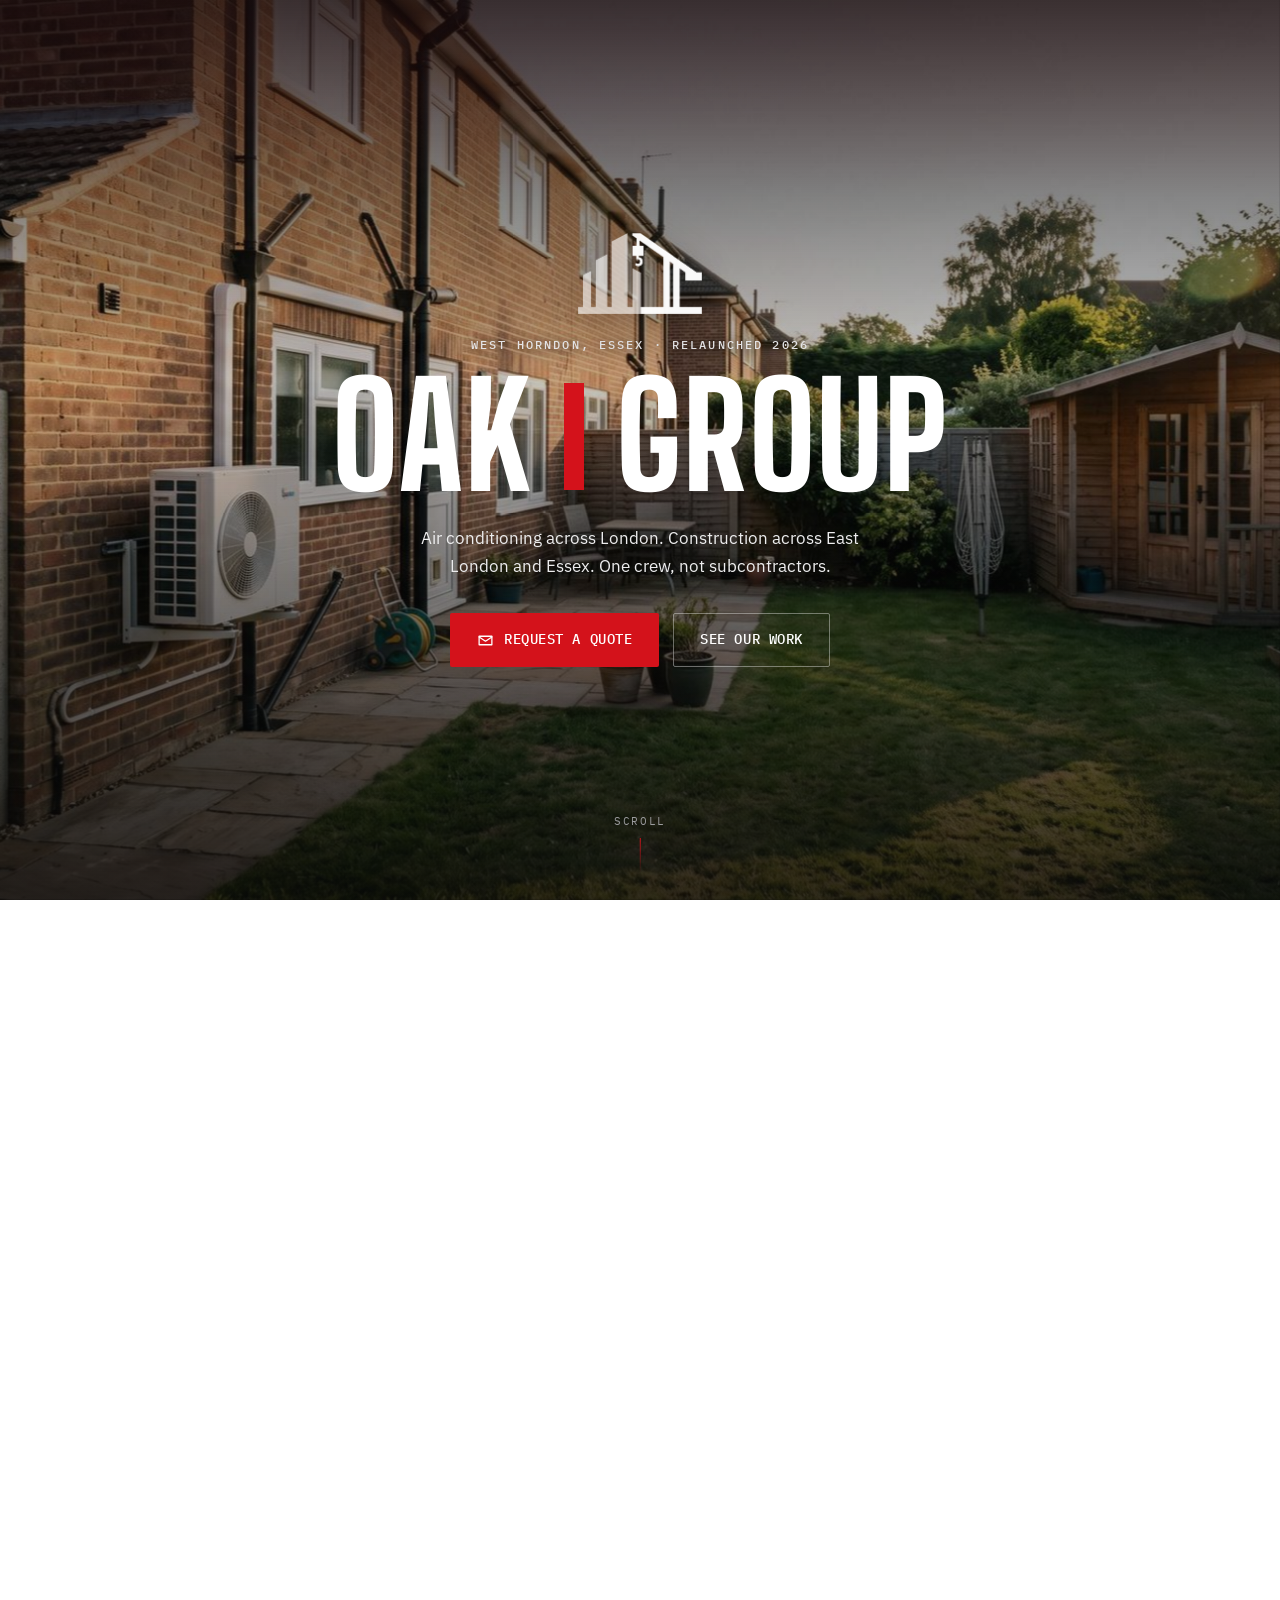
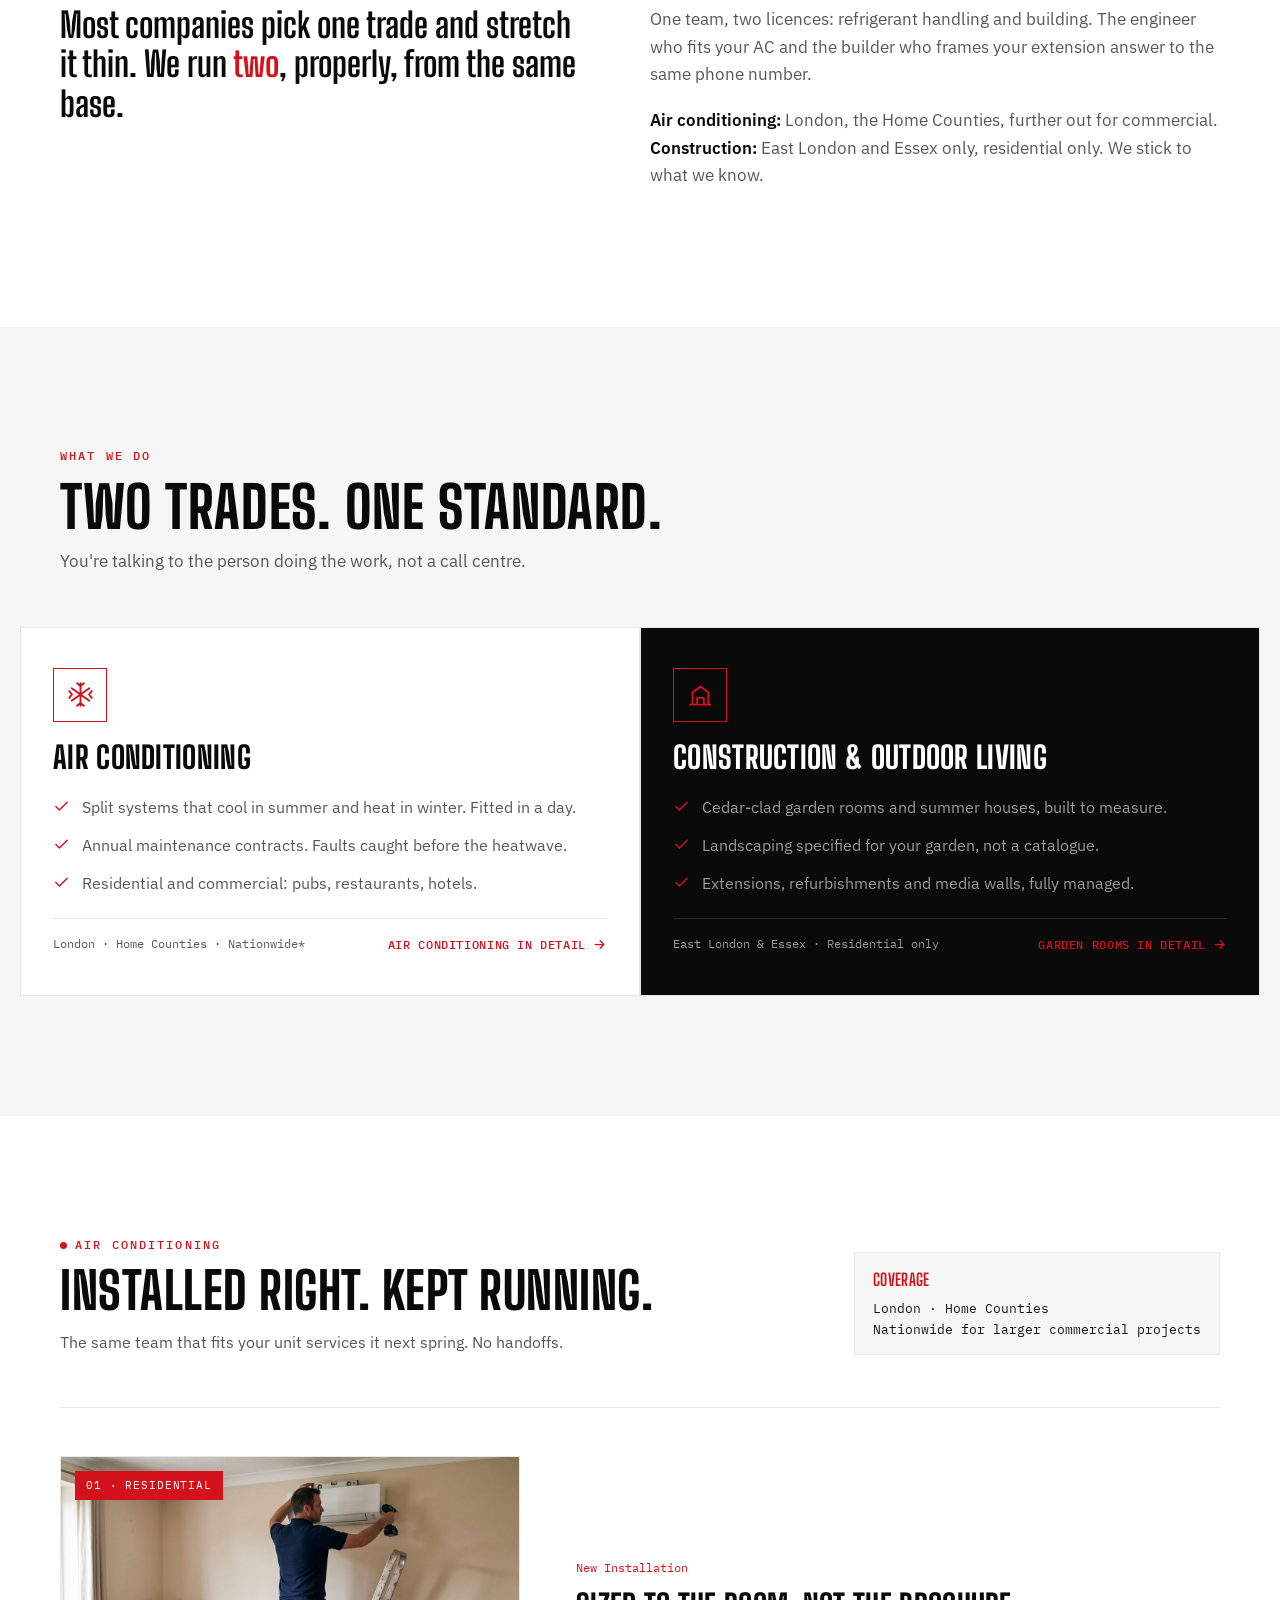
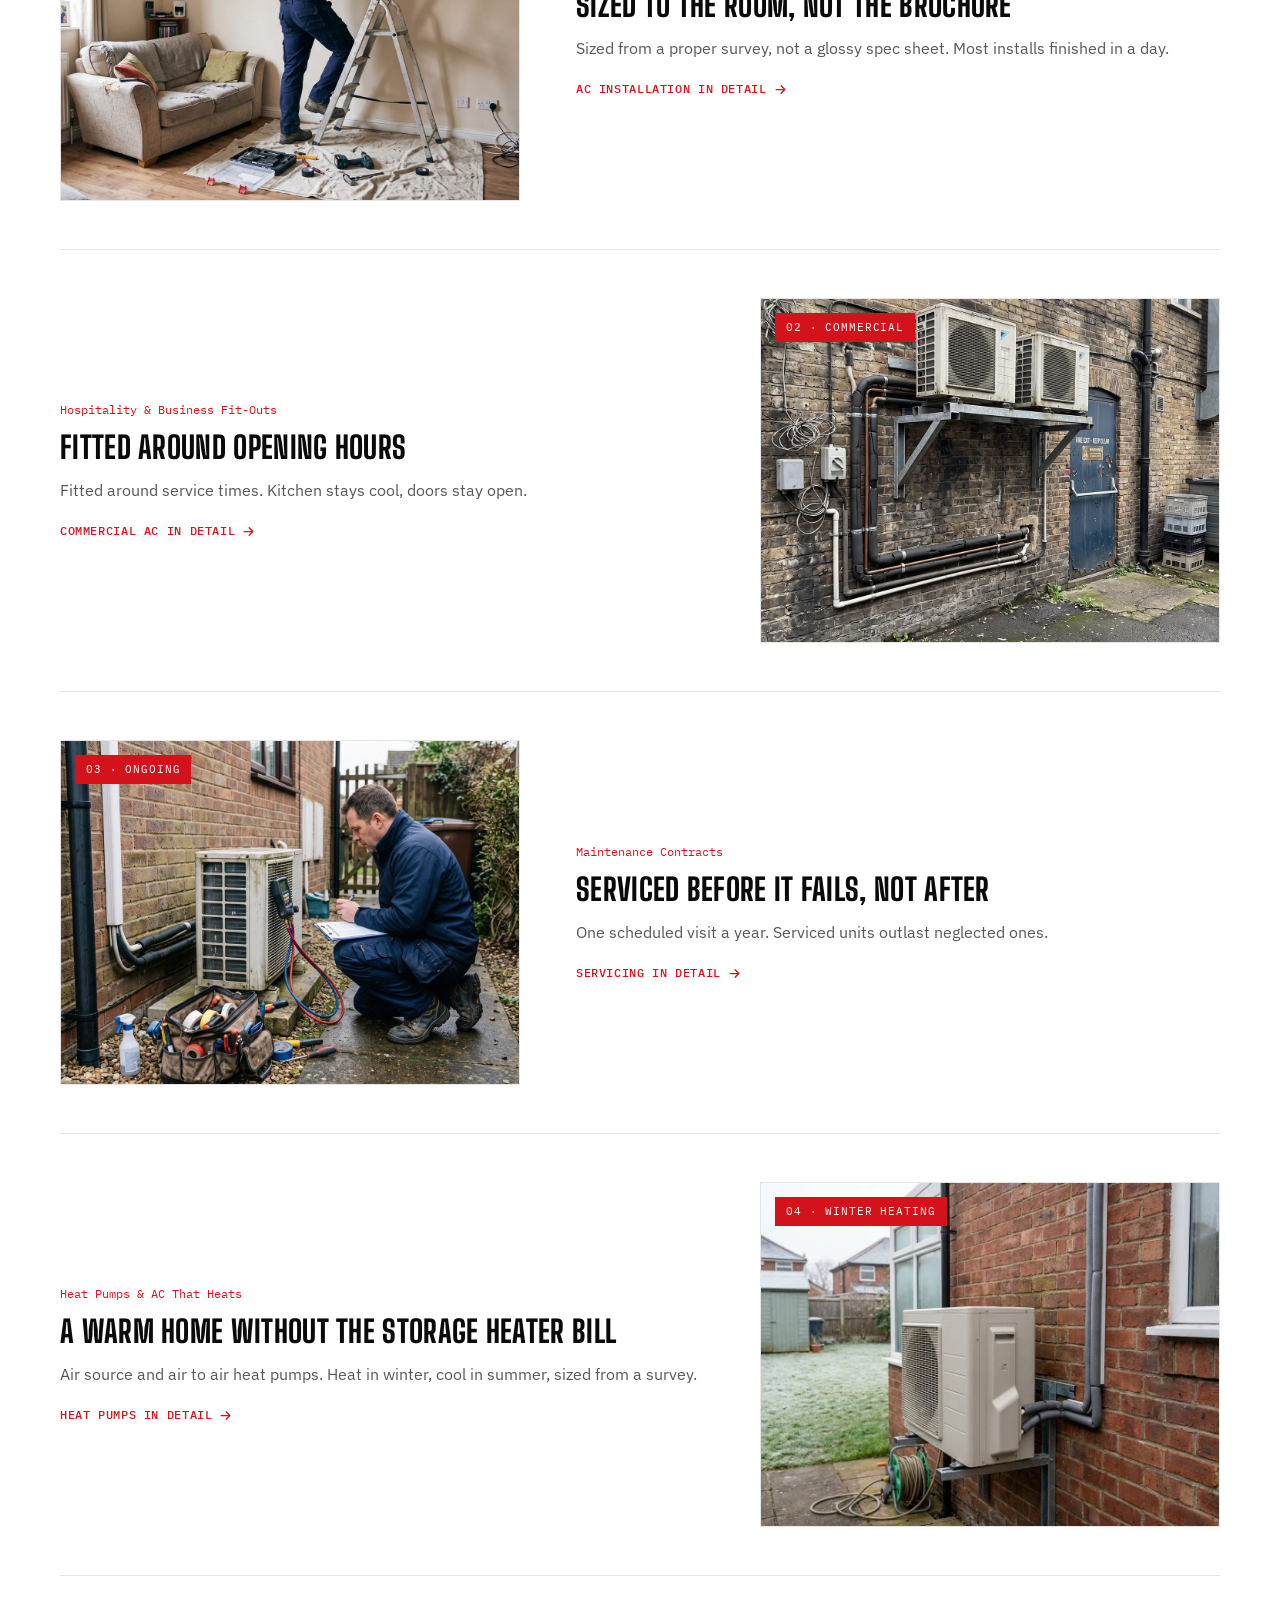
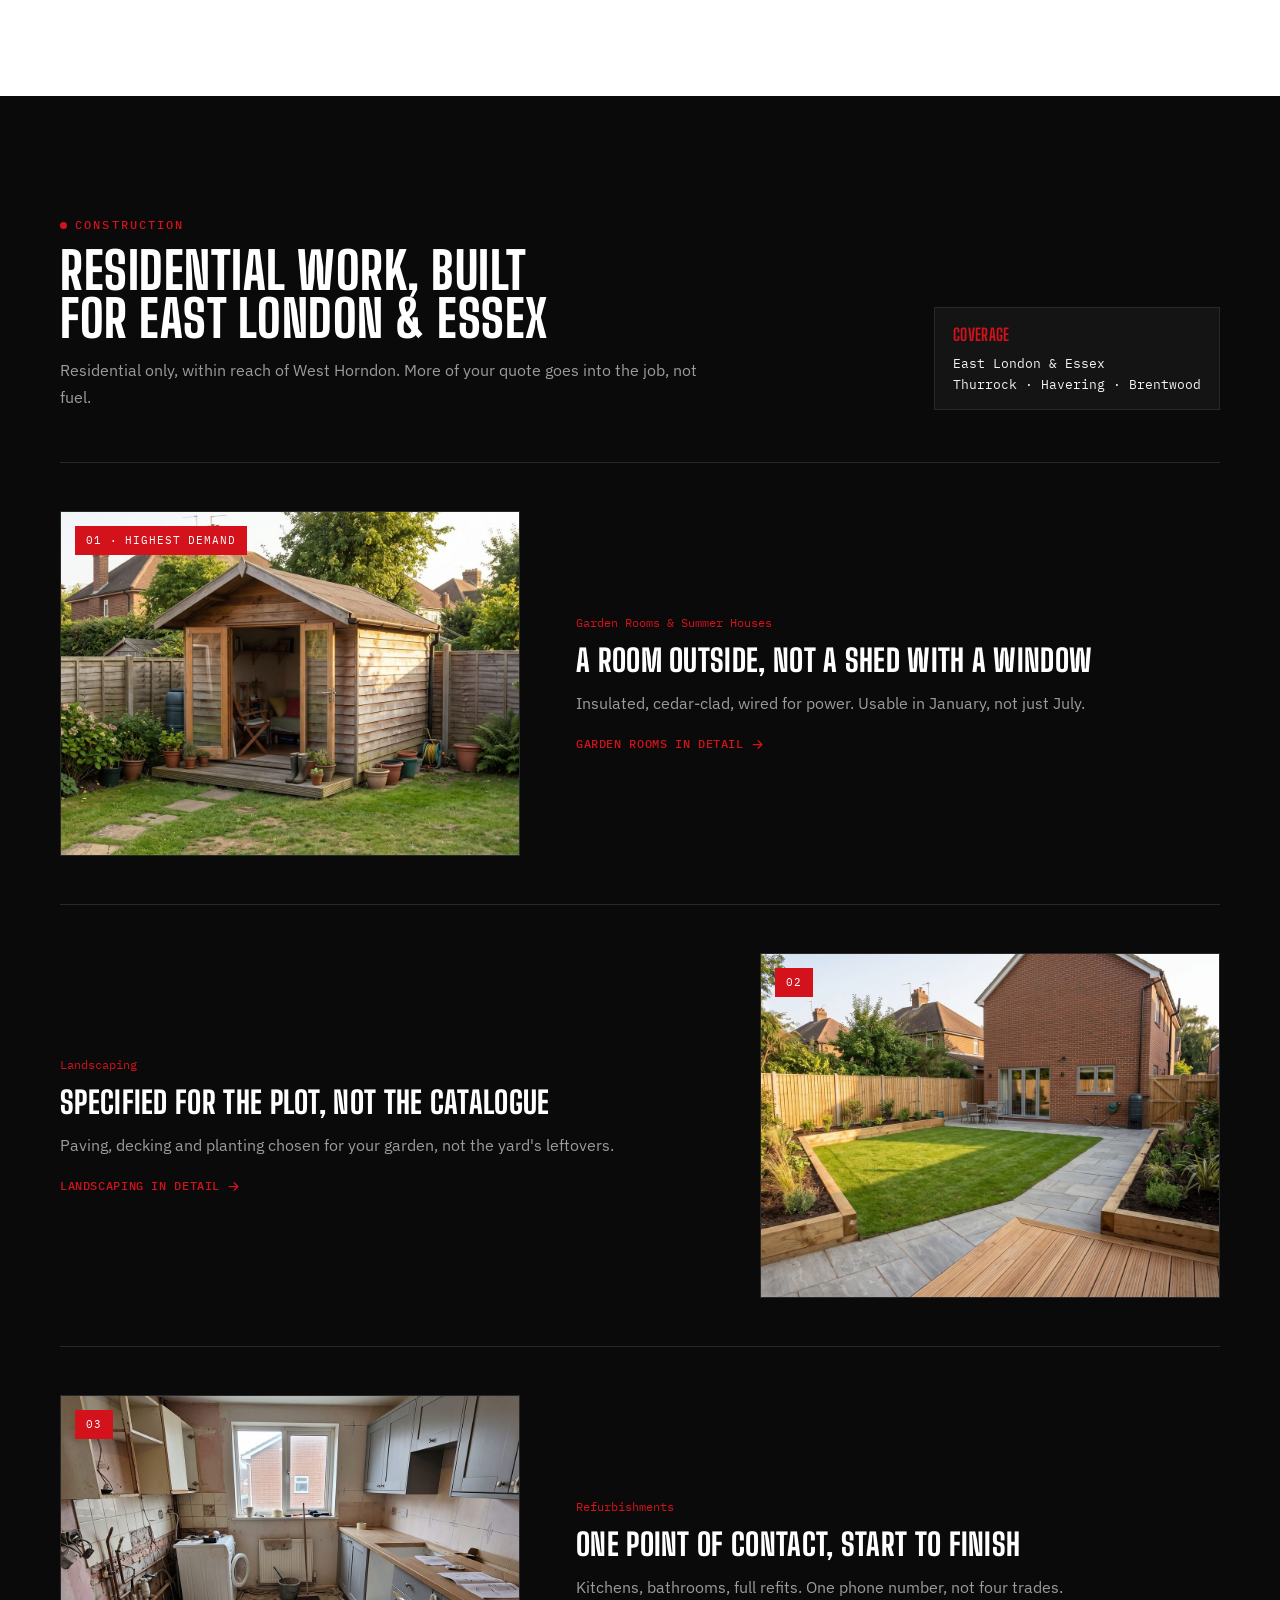
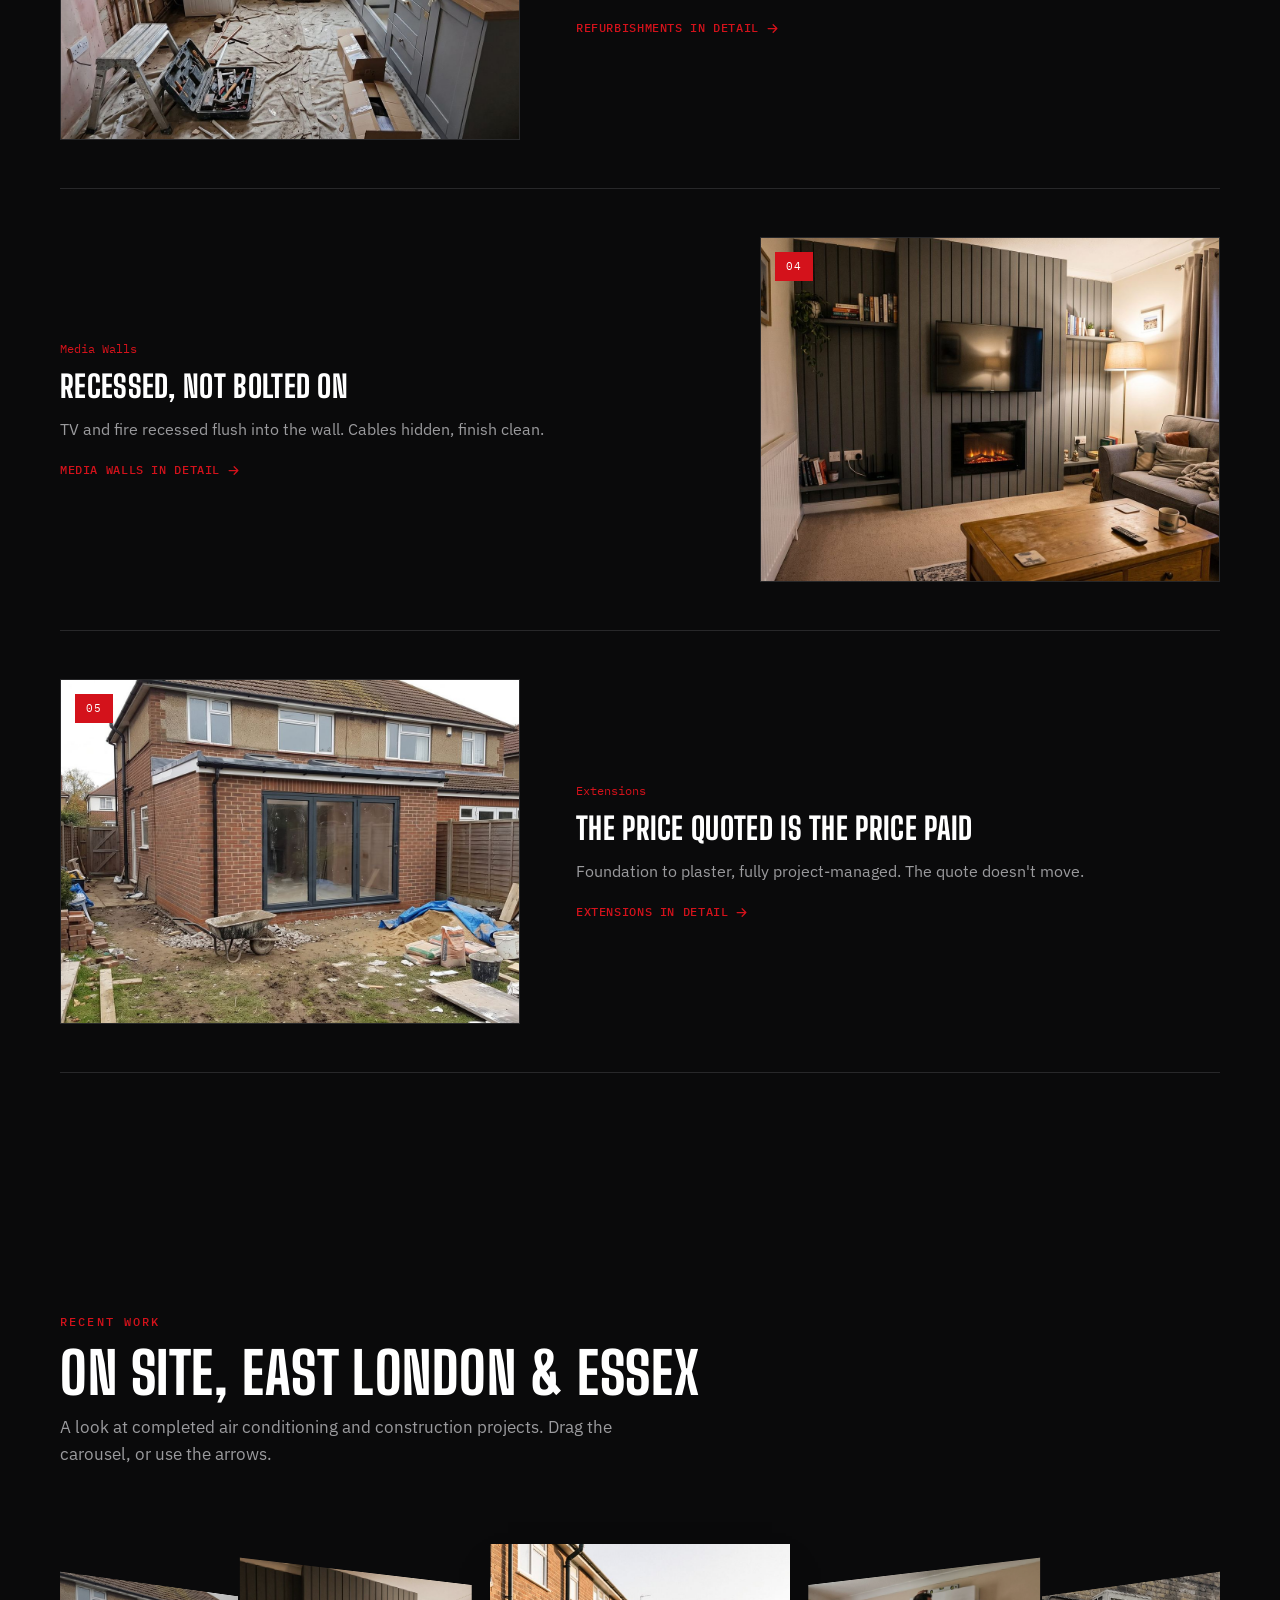
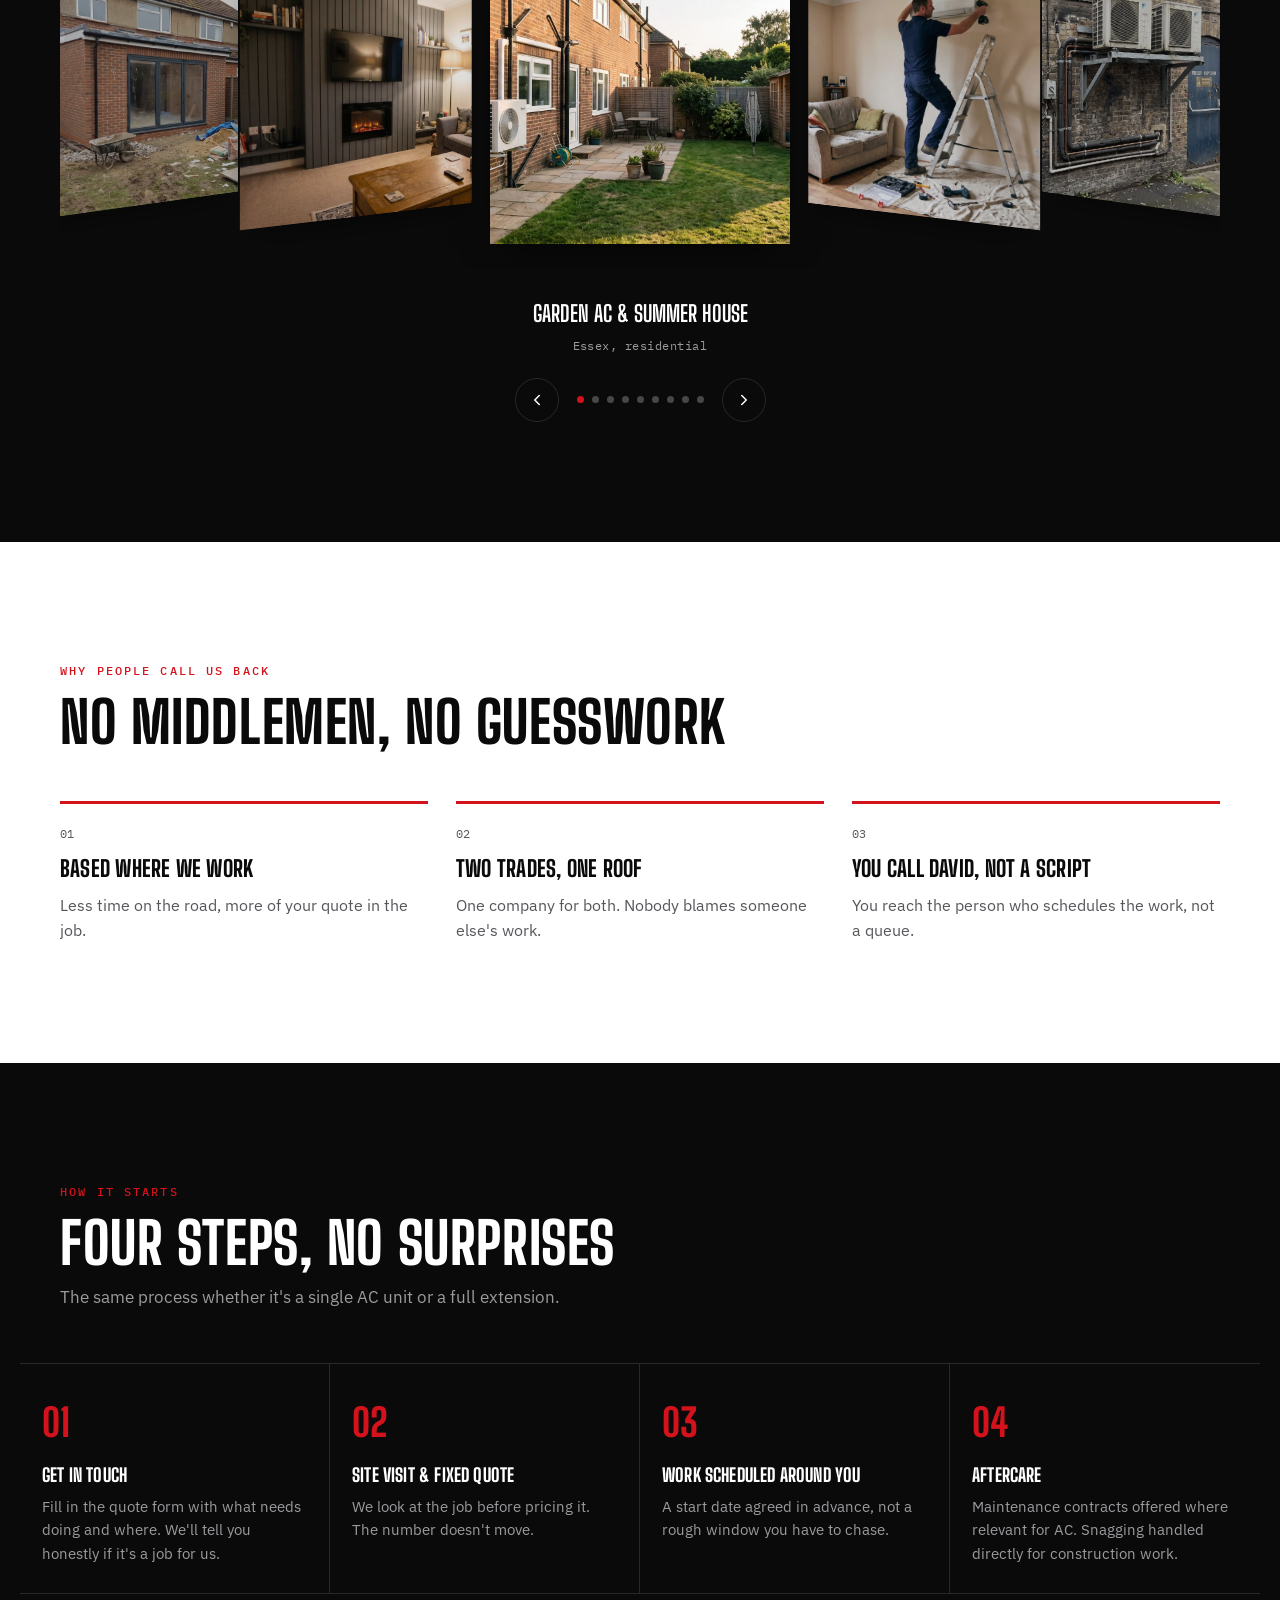
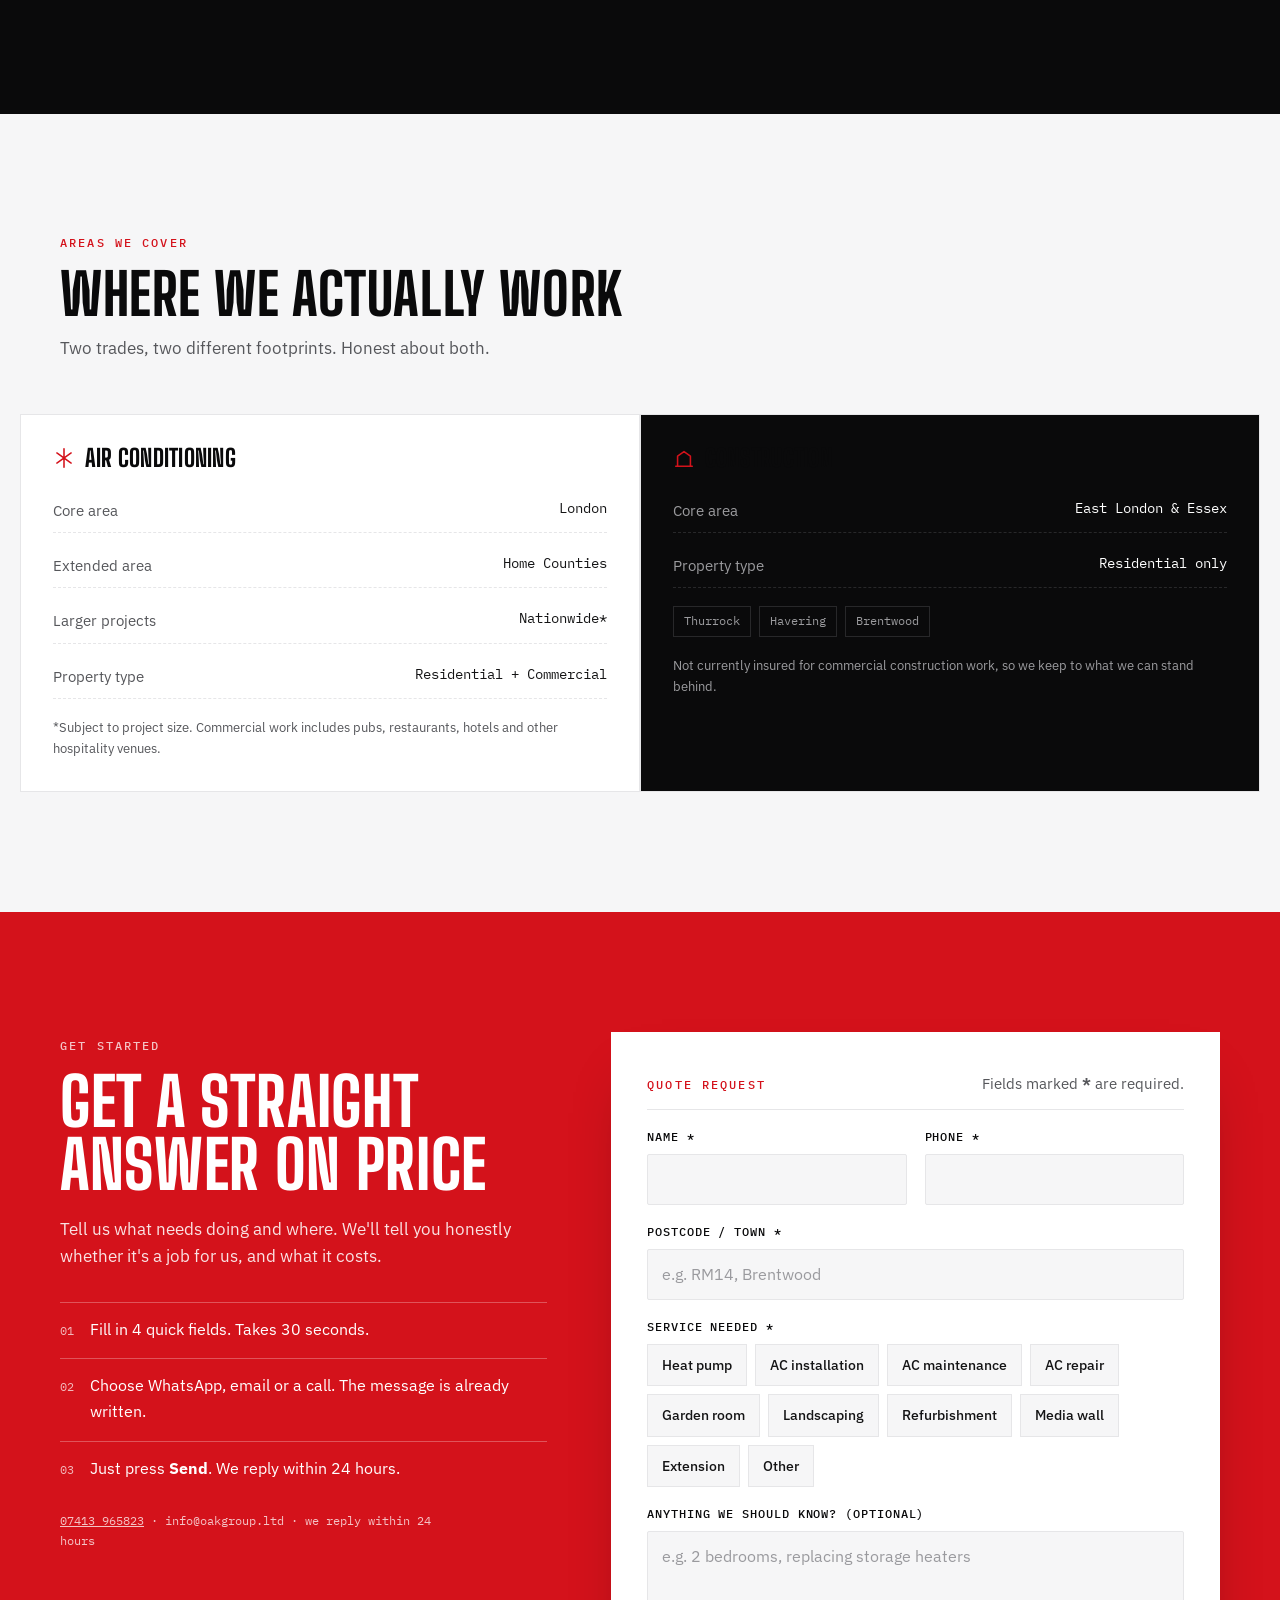
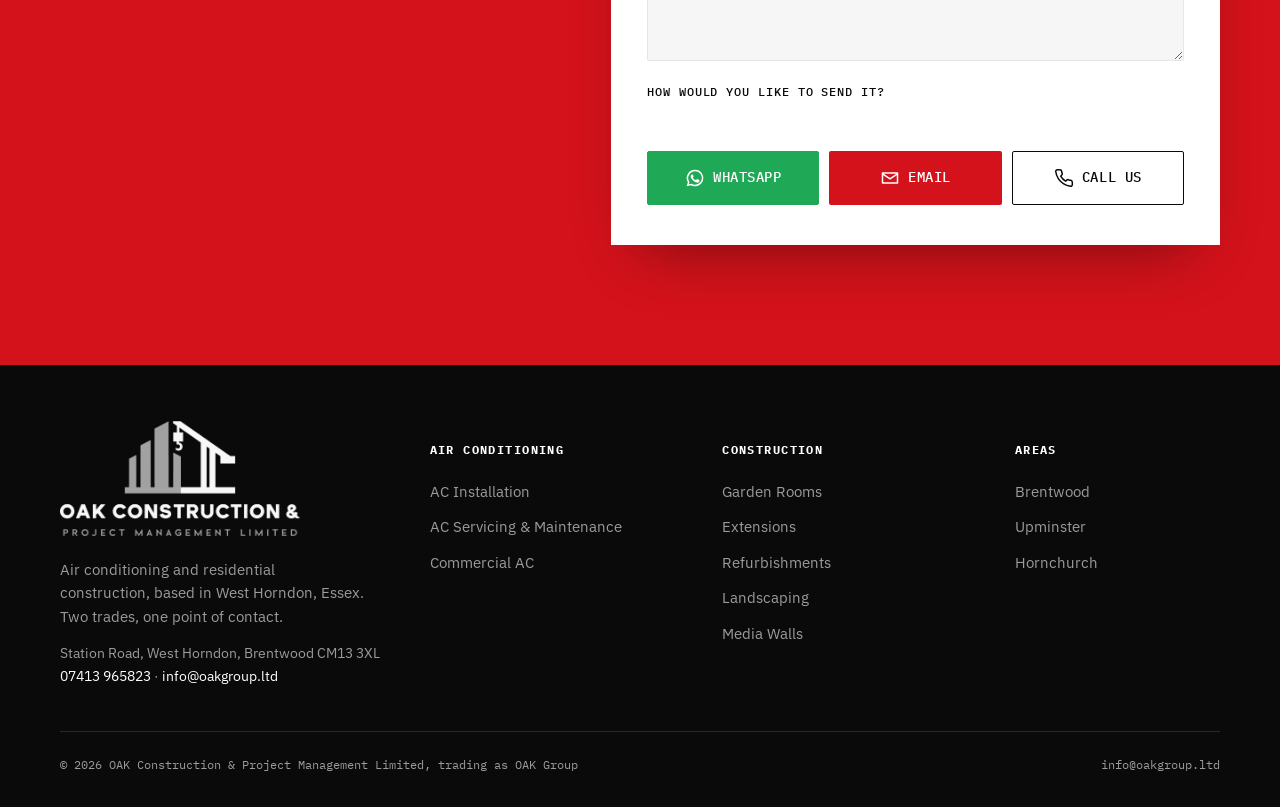
==== index.html @ 092c11bd "Quote form: choose WhatsApp, email or call Co-Authored-By: Claude Opus 5.5 <noreply@anthropic.com>" ====
<!doctype html>
<html lang="en">
<head>
<meta charset="utf-8">
<meta name="viewport" content="width=device-width, initial-scale=1, viewport-fit=cover">
<meta name="description" content="Air conditioning installers and garden room builders in West Horndon, Essex. AC that cools and heats, garden rooms, extensions and refurbishments across Essex and East London. Free quote.">
<meta name="robots" content="index, follow, max-image-preview:large">
<link rel="canonical" href="https://www.oakgroup.company/">
<meta property="og:type" content="website">
<meta property="og:site_name" content="OAK Group">
<meta property="og:url" content="https://www.oakgroup.company/">
<meta property="og:title" content="OAK Group | Air Conditioning &amp; Garden Rooms in Essex &amp; East London">
<meta property="og:description" content="Air conditioning that cools and heats, garden rooms, extensions and refurbishments. One crew, based in West Horndon, Essex. Free quote.">
<meta property="og:image" content="https://www.oakgroup.company/assets/hero-garden-aircon-summerhouse.jpg">
<meta property="og:locale" content="en_GB">
<meta name="twitter:card" content="summary_large_image">
<meta name="geo.region" content="GB-ESS">
<meta name="geo.placename" content="West Horndon, Brentwood, Essex">
<meta name="theme-color" content="#0A0A0B">
<title>OAK Group | Air Conditioning &amp; Garden Rooms in Essex &amp; East London</title>
<link rel="icon" href="/favicon.ico" sizes="48x48">
<link rel="icon" type="image/png" sizes="96x96" href="/assets/favicon-96.png">
<link rel="icon" type="image/png" sizes="192x192" href="/assets/favicon-192.png">
<link rel="apple-touch-icon" sizes="180x180" href="/assets/favicon-180.png">
<link rel="manifest" href="/site.webmanifest">
<script type="application/ld+json">
{
  "@context": "https://schema.org",
  "@type": ["HVACBusiness", "GeneralContractor"],
  "@id": "https://www.oakgroup.company/#business",
  "name": "OAK Group",
  "legalName": "OAK Construction & Project Management Limited",
  "url": "https://www.oakgroup.company/",
  "alternateName": "Oak Construction and Project Management Limited",
  "email": "info@oakgroup.ltd",
  "telephone": "+44 7413 965823",
  "openingHours": "Mo-Su 00:00-23:59",
  "sameAs": [
    "https://www.instagram.com/group.oak/",
    "https://www.facebook.com/people/Oak-Group-Company/61595795720572/"
  ],
  "logo": "https://www.oakgroup.company/assets/logo-oak-dark.png",
  "image": "https://www.oakgroup.company/assets/hero-garden-aircon-summerhouse.jpg",
  "description": "Air conditioning installation and maintenance across London and the Home Counties, and residential construction (garden rooms, summer houses, extensions, refurbishments, landscaping, media walls) across East London and Essex.",
  "address": {
    "@type": "PostalAddress",
    "streetAddress": "Station Road",
    "addressLocality": "West Horndon, Brentwood",
    "addressRegion": "Essex",
    "postalCode": "CM13 3XL",
    "addressCountry": "GB"
  },
  "areaServed": [
    {"@type": "City", "name": "London"},
    {"@type": "AdministrativeArea", "name": "Essex"},
    {"@type": "AdministrativeArea", "name": "Brentwood"},
    {"@type": "AdministrativeArea", "name": "Havering"},
    {"@type": "AdministrativeArea", "name": "Thurrock"}
  ],
  "hasOfferCatalog": {
    "@type": "OfferCatalog",
    "name": "Services",
    "itemListElement": [
      {"@type": "Offer", "itemOffered": {"@type": "Service", "name": "Air conditioning installation"}},
      {"@type": "Offer", "itemOffered": {"@type": "Service", "name": "Air conditioning maintenance and servicing"}},
      {"@type": "Offer", "itemOffered": {"@type": "Service", "name": "Commercial air conditioning"}},
      {"@type": "Offer", "itemOffered": {"@type": "Service", "name": "Garden rooms and summer houses"}},
      {"@type": "Offer", "itemOffered": {"@type": "Service", "name": "House extensions"}},
      {"@type": "Offer", "itemOffered": {"@type": "Service", "name": "Kitchen and bathroom refurbishments"}},
      {"@type": "Offer", "itemOffered": {"@type": "Service", "name": "Garden landscaping"}},
      {"@type": "Offer", "itemOffered": {"@type": "Service", "name": "Media walls"}}
    ]
  }
}
</script>
<style>
  /* ============ TOKENS ============ */
  :root{
    --ink:#0A0A0B;
    --paper:#FFFFFF;
    --surface:#FFFFFF;
    --surface-2:#F6F6F7;
    --text:#141415;
    --text-muted:#56575B;
    --text-on-ink:#F4F4F4;
    --text-on-ink-muted:#9B9B9E;
    --border:#E6E6E8;
    --border-on-ink:#28282A;
    --red:#D4121B;
    --red-dark:#A20E15;
    --red-tint:#FCE9EA;
    --focus:#D4121B;
  }

  *,*::before,*::after{box-sizing:border-box;}
  .sr-only{position:absolute;width:1px;height:1px;padding:0;margin:-1px;overflow:hidden;clip:rect(0,0,0,0);white-space:nowrap;border:0;}
  html{scroll-behavior:smooth;}
  @media (prefers-reduced-motion:reduce){ html{scroll-behavior:auto;} }

  body{
    margin:0;
    background:var(--paper);
    color:var(--text);
    font-family:'IBM Plex Sans',system-ui,-apple-system,Segoe UI,Arial,sans-serif;
    font-size:16px;
    line-height:1.6;
    -webkit-font-smoothing:antialiased;
  }

  h1,h2,h3,h4{
    font-family:'Big Shoulders Display','Arial Narrow',sans-serif;
    font-weight:800;
    text-transform:uppercase;
    letter-spacing:.01em;
    line-height:.94;
    color:var(--ink);
    text-wrap:balance;
    margin:0;
  }

  p{margin:0;}
  img{max-width:100%;display:block;}
  a{color:inherit;}
  ul{margin:0;padding:0;list-style:none;}
  button{font:inherit;color:inherit;}

  :focus-visible{outline:3px solid var(--focus);outline-offset:3px;}

  .eyebrow{
    font-family:'IBM Plex Mono',ui-monospace,monospace;
    font-size:.74rem;
    letter-spacing:.18em;
    text-transform:uppercase;
    font-weight:500;
  }

  .container{
    max-width:1240px;
    margin-inline:auto;
    padding-inline:20px;
  }
  @media (min-width:768px){ .container{padding-inline:40px;} }

  section{padding-block:72px;}
  @media (min-width:1024px){ section{padding-block:120px;} }

  .section-head{
    display:flex;flex-direction:column;gap:14px;
    max-width:720px;margin-bottom:52px;
  }
  .section-head .eyebrow{color:var(--red);}
  .section-head h2{font-size:clamp(2.2rem,4.6vw,3.6rem);}
  .section-head p{color:var(--text-muted);font-size:1.05rem;max-width:56ch;}
  .on-ink .section-head p{color:var(--text-on-ink-muted);}
  .on-ink .section-head h2{color:#fff;}

  .btn{
    display:inline-flex;align-items:center;justify-content:center;gap:10px;
    padding:15px 26px;border-radius:2px;
    font-family:'IBM Plex Mono',monospace;
    font-size:.85rem;font-weight:500;letter-spacing:.04em;text-transform:uppercase;
    border:1px solid transparent;cursor:pointer;
    min-height:48px;
    transition:transform .18s ease, background-color .18s ease, border-color .18s ease, color .18s ease;
    text-decoration:none;
  }
  .btn:active{transform:translateY(1px);}
  .btn-red{background:var(--red);color:#fff;}
  .btn-red:hover{background:var(--red-dark);}
  .btn-white{background:#fff;color:var(--ink);}
  .btn-white:hover{background:#e9e9e9;}
  .btn-ghost-ink{border-color:rgba(244,244,244,.4);color:#fff;}
  .btn-ghost-ink:hover{border-color:#fff;background:rgba(255,255,255,.08);}
  .btn-outline{border-color:var(--ink);color:var(--ink);background:transparent;}
  .btn-outline:hover{background:var(--ink);color:#fff;}
  .btn svg{width:17px;height:17px;flex:none;}

  .dot{width:7px;height:7px;border-radius:50%;flex:none;background:var(--red);}

  /* ============ NAV ============ */
  .nav{
    position:fixed;top:0;left:0;right:0;z-index:100;
    padding-top:env(safe-area-inset-top,0px);
    transition:background-color .3s ease, border-color .3s ease, opacity .3s ease;
    border-bottom:1px solid transparent;
    opacity:0;
    visibility:hidden;
  }
  .nav.is-scrolled{
    background:rgba(10,10,11,.97);border-color:var(--border-on-ink);
    opacity:1;
    visibility:visible;
  }
  .nav-row{display:flex;align-items:center;justify-content:space-between;padding-block:18px;}
  .brand{display:flex;align-items:center;gap:10px;line-height:1;color:#fff;text-decoration:none;}
  .brand-chip{width:10px;height:26px;background:var(--red);flex:none;}
  .brand-icon{height:34px;width:auto;flex:none;}
  .hero-logo{width:clamp(84px,11vw,124px);height:auto;margin-bottom:22px;filter:drop-shadow(0 4px 18px rgba(0,0,0,.45));}
  .footer-logo{display:inline-block;}
  .footer-logo img{width:240px;max-width:100%;height:auto;}
  .brand-text{display:flex;flex-direction:column;gap:1px;}
  .brand-mark{font-family:'Big Shoulders Display';font-weight:800;font-size:1.5rem;letter-spacing:.02em;text-transform:uppercase;}
  .brand-sub{font-family:'IBM Plex Mono';font-size:.6rem;letter-spacing:.18em;text-transform:uppercase;color:var(--text-on-ink-muted);}

  .nav-links{display:none;align-items:center;gap:32px;}
  .nav-links a{
    font-family:'IBM Plex Mono';font-size:.78rem;letter-spacing:.06em;text-transform:uppercase;
    color:var(--text-on-ink-muted);text-decoration:none;
    padding-block:4px;border-bottom:1px solid transparent;
    transition:color .2s ease, border-color .2s ease;
  }
  .nav-links a:hover{color:#fff;border-color:var(--red);}
  @media (min-width:960px){ .nav-links{display:flex;} }

  .nav-actions{display:flex;align-items:center;gap:14px;}
  .nav-cta{display:none;}
  @media (min-width:960px){ .nav-cta{display:inline-flex;} }

  .burger{
    display:inline-flex;align-items:center;justify-content:center;
    width:46px;height:46px;border-radius:2px;border:1px solid var(--border-on-ink);
    background:transparent;color:#fff;cursor:pointer;
  }
  @media (min-width:960px){ .burger{display:none;} }
  .burger svg{width:20px;height:20px;}

  .mobile-menu{
    position:fixed;inset:0;z-index:99;background:var(--ink);
    display:flex;flex-direction:column;overflow-y:auto;
    padding:calc(96px + env(safe-area-inset-top,0px)) 24px calc(40px + env(safe-area-inset-bottom,0px));
    gap:4px;
    transform:translateY(-100%);transition:transform .35s ease;
  }
  .mobile-menu.is-open{transform:translateY(0);}
  .mobile-menu a{
    font-family:'Big Shoulders Display';font-size:2rem;text-transform:uppercase;font-weight:700;
    color:#fff;text-decoration:none;padding-block:14px;border-bottom:1px solid var(--border-on-ink);
  }
  .mobile-menu .btn{margin-top:28px;align-self:flex-start;flex:none;}

  /* ============ HERO (full-bleed zoom) ============ */
  .hero-expand{position:relative;height:165vh;padding-block:0;}
  @media (max-width:640px){ .hero-expand{height:135vh;} }
  .hero-sticky{position:sticky;top:0;height:100vh;height:100dvh;overflow:hidden;background:#000;}
  .hero-media{position:absolute;inset:0;transform:scale(1);transform-origin:50% 50%;will-change:transform;}
  .hero-media img,.hero-media video{width:100%;height:100%;object-fit:cover;display:block;}
  .hero-media video{display:none;}
  .hero-vignette{
    position:absolute;inset:0;pointer-events:none;
    background:
      linear-gradient(180deg,rgba(8,8,9,.78) 0%,rgba(8,8,9,.22) 42%,rgba(8,8,9,.82) 100%),
      linear-gradient(180deg,rgba(212,18,27,.24) 0%,rgba(212,18,27,0) 22%);
  }
  .hero-copy{
    position:absolute;inset:0;z-index:3;
    display:flex;flex-direction:column;align-items:center;justify-content:center;
    text-align:center;padding:0 20px;
    will-change:transform,opacity;
  }
  .hero-eyebrow{color:#E4E4E6;margin-bottom:18px;text-shadow:0 1px 12px rgba(0,0,0,.85);}
  .hero-title{
    font-size:clamp(3.2rem,14vw,9rem);color:#fff;line-height:.88;
    display:flex;align-items:center;gap:.22em;
  }
  .hero-title .chip{width:.14em;height:.74em;background:var(--red);display:inline-block;}
  .hero-sub{margin-top:24px;max-width:48ch;color:#EDEDEE;font-size:1.08rem;}
  .hero-ctas{margin-top:34px;display:flex;gap:14px;flex-wrap:wrap;justify-content:center;}

  .hero-scrollcue{
    position:absolute;bottom:28px;left:50%;transform:translateX(-50%);z-index:3;
    display:flex;flex-direction:column;align-items:center;gap:8px;color:var(--text-on-ink-muted);
    font-family:'IBM Plex Mono';font-size:.68rem;letter-spacing:.16em;text-transform:uppercase;
    transition:opacity .3s ease;
  }
  .hero-scrollcue .line{width:1px;height:34px;background:linear-gradient(180deg,var(--red),transparent);animation:scrollpulse 1.8s ease-in-out infinite;}
  @keyframes scrollpulse{0%,100%{opacity:.3;}50%{opacity:1;}}
  @media (prefers-reduced-motion:reduce){ .hero-scrollcue{display:none;} .hero-expand{height:100vh;} }

  /* ============ BELIEF ============ */
  .belief{background:var(--surface);}
  .belief-grid{display:grid;gap:40px;}
  @media (min-width:860px){ .belief-grid{grid-template-columns:1fr 1.1fr;align-items:start;gap:72px;} }
  .belief-kicker{font-size:clamp(1.7rem,2.7vw,2.2rem);font-family:'Big Shoulders Display';font-weight:700;text-transform:none;letter-spacing:0;line-height:1.14;color:var(--ink);}
  .belief-kicker mark{background:none;color:var(--red);}
  .belief-body p{color:var(--text-muted);font-size:1.08rem;margin-bottom:18px;}
  .belief-body strong{color:var(--ink);font-weight:600;}

  /* ============ PILLARS ============ */
  .pillars{background:var(--surface-2);}
  .pillar-grid{display:grid;gap:2px;background:var(--border);border:1px solid var(--border);}
  @media (min-width:860px){ .pillar-grid{grid-template-columns:1fr 1fr;} }
  .pillar{padding:40px 32px;display:flex;flex-direction:column;gap:22px;}
  .pillar-ac{background:#fff;}
  .pillar-build{background:var(--ink);color:#fff;}
  .pillar-icon{width:54px;height:54px;border:1.5px solid var(--red);display:flex;align-items:center;justify-content:center;color:var(--red);}
  .pillar-icon svg{width:27px;height:27px;}
  .pillar h3{font-size:clamp(1.6rem,2.4vw,2rem);}
  .pillar-build h3{color:#fff;}
  .pillar-list{display:flex;flex-direction:column;gap:14px;}
  .pillar-list li{display:flex;gap:12px;font-size:.98rem;line-height:1.55;}
  .pillar-ac .pillar-list li{color:var(--text-muted);}
  .pillar-build .pillar-list li{color:var(--text-on-ink-muted);}
  .pillar-list svg{width:17px;height:17px;flex:none;margin-top:3px;color:var(--red);}
  .pillar-foot{display:flex;align-items:center;justify-content:space-between;gap:14px;flex-wrap:wrap;margin-top:auto;padding-top:16px;border-top:1px solid var(--border);}
  .pillar-build .pillar-foot{border-top-color:var(--border-on-ink);}
  .pillar-area{font-family:'IBM Plex Mono';font-size:.74rem;}
  .pillar-ac .pillar-area{color:var(--text-muted);}
  .pillar-build .pillar-area{color:var(--text-on-ink-muted);}
  .pillar-link{display:inline-flex;align-items:center;gap:6px;font-family:'IBM Plex Mono';font-size:.78rem;text-transform:uppercase;letter-spacing:.05em;text-decoration:none;font-weight:500;color:var(--red);}
  .pillar-link svg{width:15px;height:15px;transition:transform .2s ease;}
  .pillar-link:hover svg{transform:translateX(3px);}

  /* ============ DETAIL (photo/text alternating rows) ============ */
  .detail-ac{background:var(--surface);}
  .detail-build{background:var(--ink);}
  .detail-head{display:flex;align-items:flex-end;justify-content:space-between;gap:24px;flex-wrap:wrap;margin-bottom:52px;}
  .detail-head .heading-block{max-width:640px;}
  .detail-head .eyebrow{display:flex;align-items:center;gap:8px;margin-bottom:12px;color:var(--red);}
  .detail-head h2{font-size:clamp(2.1rem,4.2vw,3.2rem);margin-bottom:14px;}
  .detail-build .detail-head h2{color:#fff;}
  .detail-head p{font-size:1.03rem;}
  .detail-ac .detail-head p{color:var(--text-muted);}
  .detail-build .detail-head p{color:var(--text-on-ink-muted);}

  .coverage-chip{
    font-family:'IBM Plex Mono';font-size:.82rem;
    border:1px solid var(--border);padding:14px 18px;
    display:flex;flex-direction:column;gap:4px;min-width:230px;background:var(--surface-2);color:var(--text);
  }
  .coverage-chip b{font-family:'Big Shoulders Display';font-size:1.05rem;text-transform:uppercase;font-weight:700;letter-spacing:.02em;color:var(--red);}
  .detail-build .coverage-chip{background:#141415;border-color:var(--border-on-ink);color:var(--text-on-ink);}

  .svc-rows{display:flex;flex-direction:column;}
  .svc-row{
    display:grid;grid-template-columns:1fr;gap:24px;
    padding-block:36px;border-top:1px solid var(--border);
  }
  .detail-build .svc-row{border-top-color:var(--border-on-ink);}
  .svc-rows .svc-row:last-child{border-bottom:1px solid var(--border);}
  .detail-build .svc-rows .svc-row:last-child{border-bottom-color:var(--border-on-ink);}
  @media (min-width:800px){
    .svc-row{grid-template-columns:5fr 7fr;align-items:center;gap:56px;padding-block:48px;}
    .svc-row.reverse{grid-template-columns:7fr 5fr;}
    .svc-row.reverse .svc-media{order:2;}
    .svc-row.reverse .svc-text{order:1;}
  }
  .svc-media{position:relative;overflow:hidden;aspect-ratio:4/3;border:1px solid var(--border);}
  .detail-build .svc-media{border-color:var(--border-on-ink);}
  .svc-media img{width:100%;height:100%;object-fit:cover;transition:transform .5s ease;}
  .svc-row:hover .svc-media img{transform:scale(1.04);}
  .svc-tag{position:absolute;top:14px;left:14px;background:var(--red);color:#fff;font-family:'IBM Plex Mono';font-size:.68rem;letter-spacing:.08em;text-transform:uppercase;padding:6px 11px;}
  .svc-text{display:flex;flex-direction:column;gap:14px;}
  .svc-num{font-family:'IBM Plex Mono';font-size:.78rem;color:var(--red);}
  .svc-text h4{font-size:clamp(1.5rem,2.4vw,2.1rem);}
  .detail-ac .svc-text h4{color:var(--ink);}
  .detail-build .svc-text h4{color:#fff;}
  .svc-text p{font-size:1rem;line-height:1.65;}
  .svc-text .svc-more{align-self:flex-start;margin-top:4px;}
  .detail-ac .svc-text p{color:var(--text-muted);}
  .detail-build .svc-text p{color:var(--text-on-ink-muted);}

  /* ============ GALLERY / COVERFLOW ============ */
  .gallery{background:var(--ink);color:#fff;}
  .cf-wrap{width:100%;--cf-card:clamp(170px,30vw,300px);}
  .cf-frame{position:relative;cursor:grab;overflow:hidden;padding-block:24px;outline:none;touch-action:pan-y;perspective:calc(var(--cf-card) * 2.6);}
  .cf-frame:active{cursor:grabbing;}
  .cf-stage{position:relative;height:var(--cf-card);transform-style:preserve-3d;}
  .cf-card{position:absolute;left:50%;top:0;width:var(--cf-card);aspect-ratio:1/1;overflow:hidden;background:#1a1a1a;will-change:transform;box-shadow:0 20px 40px -18px rgba(0,0,0,.7);}
  .cf-card img{width:100%;height:100%;object-fit:cover;user-select:none;-webkit-user-drag:none;}
  .cf-caption{margin-top:28px;text-align:center;}
  .cf-caption p.cf-title{font-family:'Big Shoulders Display';font-size:1.4rem;text-transform:uppercase;font-weight:700;}
  .cf-caption p.cf-sub{font-family:'IBM Plex Mono';font-size:.78rem;color:var(--text-on-ink-muted);margin-top:4px;letter-spacing:.04em;}
  .cf-nav{display:flex;align-items:center;justify-content:center;gap:18px;margin-top:22px;}
  .cf-nav button{width:44px;height:44px;border-radius:50%;border:1px solid var(--border-on-ink);background:transparent;color:#fff;display:flex;align-items:center;justify-content:center;cursor:pointer;transition:background .2s ease, border-color .2s ease;}
  .cf-nav button:hover{background:var(--red);border-color:var(--red);}
  .cf-nav button svg{width:18px;height:18px;}
  .cf-dots{display:flex;gap:8px;}
  .cf-dots button{width:7px;height:7px;border-radius:50%;background:#fff;opacity:.25;padding:0;border:none;cursor:pointer;}
  .cf-dots button[aria-current="true"]{opacity:1;background:var(--red);}

  /* ============ WHY ============ */
  .why{background:var(--surface);}
  .why-grid{display:grid;gap:28px;}
  @media (min-width:860px){ .why-grid{grid-template-columns:repeat(3,1fr);} }
  .why-card{display:flex;flex-direction:column;gap:14px;padding-top:20px;border-top:3px solid var(--red);}
  .why-card .num{font-family:'IBM Plex Mono';font-size:.78rem;color:var(--text-muted);}
  .why-card h3{font-size:1.4rem;}
  .why-card p{color:var(--text-muted);font-size:.98rem;}

  /* ============ PROCESS ============ */
  .process{background:var(--ink);color:#fff;}
  .process-grid{display:grid;gap:0;border-top:1px solid var(--border-on-ink);}
  @media (min-width:860px){ .process-grid{grid-template-columns:repeat(4,1fr);} }
  .process-step{padding:28px 22px;border-bottom:1px solid var(--border-on-ink);position:relative;}
  @media (min-width:860px){ .process-step{border-right:1px solid var(--border-on-ink);} .process-step:last-child{border-right:none;} }
  .process-step .num{font-family:'Big Shoulders Display';font-size:2.4rem;font-weight:800;color:var(--red);display:block;margin-bottom:14px;}
  .process-step h4{font-size:1.15rem;text-transform:uppercase;margin-bottom:10px;color:#fff;}
  .process-step p{color:var(--text-on-ink-muted);font-size:.92rem;}

  /* ============ COVERAGE ============ */
  .coverage{background:var(--surface-2);}
  .coverage-grid{display:grid;gap:2px;background:var(--border);border:1px solid var(--border);}
  @media (min-width:860px){ .coverage-grid{grid-template-columns:1fr 1fr;} }
  .coverage-card{padding:32px;display:flex;flex-direction:column;gap:18px;}
  .coverage-card.cov-ac{background:#fff;}
  .coverage-card.cov-build{background:var(--ink);color:#fff;}
  .coverage-card h3{display:flex;align-items:center;gap:10px;font-size:1.5rem;}
  .coverage-card h3 svg{width:22px;height:22px;color:var(--red);}
  .coverage-rows{display:flex;flex-direction:column;gap:10px;}
  .coverage-row{display:flex;justify-content:space-between;gap:12px;padding-block:10px;border-bottom:1px dashed var(--border);font-size:.95rem;}
  .cov-build .coverage-row{border-bottom-color:var(--border-on-ink);}
  .cov-ac .coverage-row span:first-child{color:var(--text-muted);}
  .cov-build .coverage-row span:first-child{color:var(--text-on-ink-muted);}
  .coverage-row span:last-child{font-family:'IBM Plex Mono';font-size:.85rem;text-align:right;}
  .borough-pills{display:flex;flex-wrap:wrap;gap:8px;}
  .borough-pills span{font-family:'IBM Plex Mono';font-size:.74rem;border:1px solid var(--border-on-ink);padding:5px 10px;color:var(--text-on-ink-muted);}
  .coverage-card.cov-ac p.fine{color:var(--text-muted);}
  .coverage-card.cov-build p.fine{color:var(--text-on-ink-muted);}
  p.fine{font-size:.82rem;}

  /* ============ FINAL CTA ============ */
  .final-cta{background:var(--red);color:#fff;text-align:center;}
  .final-cta h2{color:#fff;font-size:clamp(2.3rem,5.2vw,4.2rem);margin-bottom:18px;}
  .final-cta p{color:rgba(255,255,255,.88);max-width:56ch;margin-inline:auto;font-size:1.08rem;}
  .final-cta .btn{margin-top:32px;}
  .final-cta .fine{margin-top:16px;font-family:'IBM Plex Mono';font-size:.78rem;color:rgba(255,255,255,.75);}
  .final-cta .eyebrow{color:rgba(255,255,255,.75);}

  [hidden]{display:none !important;}
  /* ============ QUOTE FORM ============ */
  .final-cta{text-align:left;}
  .quote-grid{display:grid;gap:44px;}
  .quote-grid > *{min-width:0;}
  @media (min-width:960px){ .quote-grid{grid-template-columns:1fr 1.25fr;gap:64px;align-items:start;} .quote-intro{position:sticky;top:110px;} }
  .final-cta .quote-intro p{margin-inline:0;}
  .final-cta .quote-intro h2{margin-top:14px;}
  .quote-how{list-style:none;margin:32px 0 0;padding:0;display:flex;flex-direction:column;gap:2px;}
  .quote-how li{display:flex;gap:16px;align-items:baseline;padding:14px 0;border-top:1px solid rgba(255,255,255,.28);font-size:1rem;}
  .quote-how li > span:first-child{font-family:'IBM Plex Mono';font-size:.78rem;color:rgba(255,255,255,.7);}
  .quote-form{background:#fff;color:var(--text);padding:28px 22px;display:flex;flex-direction:column;gap:18px;box-shadow:0 30px 60px -30px rgba(0,0,0,.45);}
  @media (min-width:640px){ .quote-form{padding:40px 36px;} }
  .qf-head{display:flex;justify-content:space-between;align-items:baseline;gap:12px;flex-wrap:wrap;padding-bottom:14px;border-bottom:1px solid var(--border);}
  .final-cta .qf-head .eyebrow{color:var(--red);}
  .qf-head p{font-size:.82rem;color:var(--text-muted);}
  .qf-row{display:grid;gap:18px;}
  @media (min-width:640px){ .qf-row{grid-template-columns:1fr 1fr;} }
  .qf-field{display:flex;flex-direction:column;gap:7px;min-width:0;border:0;padding:0;margin:0;}
  .qf-field label,.qf-field legend{font-family:'IBM Plex Mono';font-size:.72rem;letter-spacing:.08em;text-transform:uppercase;color:var(--ink);font-weight:500;padding:0;margin-bottom:7px;}
  .qf-field label{margin-bottom:0;}
  .qf-field input,.qf-field select,.qf-field textarea{
    width:100%;font:inherit;font-size:16px;color:var(--text);background:var(--surface-2);
    border:1px solid var(--border);border-radius:2px;padding:12px 14px;min-height:48px;
    transition:border-color .18s ease, background-color .18s ease;
  }
  .qf-field textarea{resize:vertical;min-height:130px;line-height:1.5;}
  .qf-field input:focus,.qf-field select:focus,.qf-field textarea:focus{outline:none;border-color:var(--ink);background:#fff;}
  .qf-field input::placeholder,.qf-field textarea::placeholder{color:#9a9a9e;}
  .qf-field .is-invalid,.qf-field.is-invalid .qf-chips span{border-color:var(--red) !important;}
  .qf-chips{display:flex;flex-wrap:wrap;gap:8px;}
  .qf-chips label{cursor:pointer;margin:0;}
  .qf-chips input{position:absolute;opacity:0;width:1px;height:1px;}
  .qf-chips span{display:inline-block;font-family:'IBM Plex Sans';font-size:.88rem;text-transform:none;letter-spacing:0;padding:9px 14px;border:1px solid var(--border);background:var(--surface-2);color:var(--text);transition:all .15s ease;}
  .qf-chips input:checked + span{background:var(--ink);border-color:var(--ink);color:#fff;}
  .qf-chips input:focus-visible + span{outline:3px solid var(--focus);outline-offset:2px;}
  .final-cta .quote-form p{color:var(--text);max-width:none;margin:0;font-size:.92rem;}
  .final-cta .quote-form .qf-head p,.final-cta .quote-form .qf-alt{color:var(--text-muted);}
  .final-cta .quote-form .qf-error{color:var(--red);font-weight:500;}
  .final-cta .quote-form .qf-send-lead{font-family:'IBM Plex Mono';font-size:.72rem;letter-spacing:.08em;text-transform:uppercase;color:var(--ink);font-weight:500;margin-top:4px;}
  .qf-send{display:grid;grid-template-columns:1fr;gap:10px;}
  @media (min-width:480px){ .qf-send{grid-template-columns:repeat(3,1fr);} }
  .qf-send .btn{width:100%;justify-content:center;gap:8px;white-space:nowrap;}
  .qf-send .btn svg{width:20px;height:20px;flex:none;}
  .qf-wa{background:#1fa855;border:1px solid #1fa855;color:#fff;}
  .qf-wa:hover{background:#178a45;border-color:#178a45;color:#fff;}
  .qf-call{background:#fff;border:1px solid var(--ink);color:var(--ink);}
  .qf-call:hover{background:var(--ink);color:#fff;}
  .qf-email{background:none;border:0;padding:0;margin:-4px auto 0;color:var(--text-muted);font-size:.86rem;text-decoration:underline;cursor:pointer;}
  .qf-done{background:var(--red-tint);border-left:3px solid var(--red);padding:14px 16px;font-size:.92rem;display:flex;flex-direction:column;gap:6px;}
  .qf-alt{color:var(--text-muted);}
  .qf-alt a,.qf-alt button{color:var(--red);font-weight:600;cursor:pointer;background:none;border:0;padding:0;text-decoration:underline;font-size:inherit;}

  /* ============ FOOTER ============ */
  footer{background:var(--ink);color:var(--text-on-ink-muted);padding-block:56px 32px;}
  .footer-grid{display:grid;gap:36px;margin-bottom:44px;}
  @media (min-width:768px){ .footer-grid{grid-template-columns:1.3fr 1fr 1fr .8fr;} }
  .footer-brand .brand{color:#fff;}
  .footer-brand p{margin-top:14px;max-width:34ch;font-size:.92rem;}
  .footer-nap{margin-top:14px;font-style:normal;font-size:.88rem;line-height:1.6;color:var(--text-on-ink-muted);}
  .footer-nap a{color:#fff;text-decoration:none;}
  .footer-nap a:hover{color:var(--red);}
  .footer-col h5{font-family:'IBM Plex Mono';font-size:.74rem;letter-spacing:.12em;text-transform:uppercase;color:#fff;margin-bottom:14px;}
  .footer-col a{display:block;color:var(--text-on-ink-muted);text-decoration:none;font-size:.92rem;padding-block:6px;}
  .footer-col a:hover{color:var(--red);}
  .footer-col span{display:block;color:var(--text-on-ink-muted);font-size:.92rem;padding-block:6px;}
  .footer-bottom{display:flex;flex-wrap:wrap;gap:12px;justify-content:space-between;padding-top:24px;border-top:1px solid var(--border-on-ink);font-family:'IBM Plex Mono';font-size:.74rem;}
  .footer-bottom a:hover{color:var(--red);}

  /* ============ REVEAL ============ */
  .reveal{opacity:1;transform:none;}
  @media (prefers-reduced-motion:no-preference){
    .reveal{opacity:0;transform:translateY(22px);transition:opacity .7s ease, transform .7s ease;}
    .reveal.in-view{opacity:1;transform:translateY(0);}
  }
</style>

<link rel="preconnect" href="https://fonts.googleapis.com">
<link rel="preconnect" href="https://fonts.gstatic.com" crossorigin>
<link href="https://fonts.googleapis.com/css2?family=Big+Shoulders+Display:wght@600;700;800;900&family=IBM+Plex+Sans:wght@400;500;600;700&family=IBM+Plex+Mono:wght@400;500&display=swap" rel="stylesheet">

</head>
<body>

<!-- ============ NAV ============ -->
<nav class="nav" id="siteNav">
  <div class="container nav-row">
    <a href="#top" class="brand">
      <img class="brand-icon" src="assets/logo-oak-icon-white.png" alt="" width="52" height="34">
      <span class="brand-text">
        <span class="brand-mark">OAK Group</span>
        <span class="brand-sub">Air Conditioning &amp; Construction</span>
      </span>
    </a>
    <div class="nav-links">
      <a href="air-conditioning/">Air Conditioning</a>
      <a href="garden-rooms/">Garden Rooms</a>
      <a href="building-works/">Extensions &amp; Refurbs</a>
      <a href="landscaping/">Landscaping</a>
      <a href="#work">Our Work</a>
      <a href="#contact">Contact</a>
    </div>
    <div class="nav-actions">
      <a class="btn btn-red nav-cta" href="#contact">Get a Quote</a>
      <button class="burger" id="burgerBtn" aria-label="Open menu" aria-expanded="false" aria-controls="mobileMenu">
        <svg id="burgerIconOpen" viewBox="0 0 24 24" fill="none" stroke="currentColor" stroke-width="1.8" stroke-linecap="round"><path d="M3 6h18M3 12h18M3 18h18"/></svg>
        <svg id="burgerIconClose" viewBox="0 0 24 24" fill="none" stroke="currentColor" stroke-width="1.8" stroke-linecap="round" style="display:none;"><path d="M6 6l12 12M18 6 6 18"/></svg>
      </button>
    </div>
  </div>
</nav>

<div class="mobile-menu" id="mobileMenu">
  <a href="air-conditioning/">Air Conditioning</a>
  <a href="garden-rooms/">Garden Rooms</a>
  <a href="building-works/">Extensions &amp; Refurbs</a>
  <a href="landscaping/">Landscaping</a>
  <a href="#work">Our Work</a>
  <a href="#contact">Contact</a>
  <a class="btn btn-red" href="#contact">Get a Quote</a>
</div>

<!-- ============ HERO ============ -->
<div id="top"></div>
<section class="hero-expand" id="heroExpand">
  <div class="hero-sticky" id="heroSticky">
    <div class="hero-media" id="heroMedia">
      <img id="heroImg" fetchpriority="high" decoding="async" src="assets/hero-garden-aircon-summerhouse.jpg" alt="Air conditioning unit fitted to a timber garden room in an East London back garden" />
      <video id="heroVideo" muted playsinline preload="none" poster="assets/hero-garden-aircon-summerhouse.jpg">
        <source src="assets/hero-dolly.mp4" type="video/mp4">
      </video>
    </div>
    <div class="hero-vignette"></div>
    <div class="hero-copy" id="heroCopy">
      <img class="hero-logo" src="assets/logo-oak-icon-white.png" alt="OAK Construction &amp; Project Management logo">
      <p class="hero-eyebrow eyebrow">West Horndon, Essex &middot; Relaunched 2026</p>
      <h1 class="hero-title">OAK<span class="chip"></span>GROUP<span class="sr-only"> | Air conditioning and garden rooms in Essex and East London</span></h1>
      <p class="hero-sub">Air conditioning across London. Construction across East London and Essex. One crew, not subcontractors.</p>
      <div class="hero-ctas">
        <a class="btn btn-red" href="#contact">
          <svg viewBox="0 0 24 24" fill="none" stroke="currentColor" stroke-width="1.8" stroke-linecap="round" stroke-linejoin="round"><path d="M3 6h18v12H3z"/><path d="m3 7 9 6 9-6"/></svg>
          Request a Quote
        </a>
        <a class="btn btn-ghost-ink" href="#work">See Our Work</a>
      </div>
    </div>
    <div class="hero-scrollcue" id="heroScrollcue"><span>Scroll</span><span class="line"></span></div>
  </div>
</section>

<!-- ============ BELIEF / INTRO ============ -->
<section class="belief">
  <div class="container belief-grid">
    <p class="belief-kicker reveal">Most companies pick one trade and stretch it thin. We run <mark>two</mark>, properly, from the same base.</p>
    <div class="belief-body">
      <p class="reveal">One team, two licences: refrigerant handling and building. The engineer who fits your AC and the builder who frames your extension answer to the same phone number.</p>
      <p class="reveal"><strong>Air conditioning:</strong> London, the Home Counties, further out for commercial. <strong>Construction:</strong> East London and Essex only, residential only. We stick to what we know.</p>
    </div>
  </div>
</section>

<!-- ============ PILLARS ============ -->
<section class="pillars">
  <div class="container">
    <div class="section-head reveal">
      <span class="eyebrow">What We Do</span>
      <h2>Two Trades. One Standard.</h2>
      <p>You're talking to the person doing the work, not a call centre.</p>
    </div>
  </div>
  <div class="container" style="padding:0;">
    <div class="pillar-grid reveal">
      <div class="pillar pillar-ac">
        <div class="pillar-icon">
          <svg viewBox="0 0 24 24" fill="none" stroke="currentColor" stroke-width="1.7" stroke-linecap="round" stroke-linejoin="round"><path d="M12 2v20M4.2 6.5 19.8 17.5M19.8 6.5 4.2 17.5"/><path d="m9 2 3 2.4L15 2M9 22l3-2.4 3 2.4M2 9l2.4 3L2 15M22 9l-2.4 3L22 15"/></svg>
        </div>
        <h3>Air Conditioning</h3>
        <ul class="pillar-list">
          <li><svg viewBox="0 0 24 24" fill="none" stroke="currentColor" stroke-width="2" stroke-linecap="round" stroke-linejoin="round"><path d="M20 6 9 17l-5-5"/></svg>Split systems that cool in summer and heat in winter. Fitted in a day.</li>
          <li><svg viewBox="0 0 24 24" fill="none" stroke="currentColor" stroke-width="2" stroke-linecap="round" stroke-linejoin="round"><path d="M20 6 9 17l-5-5"/></svg>Annual maintenance contracts. Faults caught before the heatwave.</li>
          <li><svg viewBox="0 0 24 24" fill="none" stroke="currentColor" stroke-width="2" stroke-linecap="round" stroke-linejoin="round"><path d="M20 6 9 17l-5-5"/></svg>Residential and commercial: pubs, restaurants, hotels.</li>
        </ul>
        <div class="pillar-foot">
          <span class="pillar-area">London &middot; Home Counties &middot; Nationwide*</span>
          <a class="pillar-link" href="air-conditioning/">Air conditioning in detail <svg viewBox="0 0 24 24" fill="none" stroke="currentColor" stroke-width="2" stroke-linecap="round" stroke-linejoin="round"><path d="M5 12h14M13 6l6 6-6 6"/></svg></a>
        </div>
      </div>
      <div class="pillar pillar-build">
        <div class="pillar-icon">
          <svg viewBox="0 0 24 24" fill="none" stroke="currentColor" stroke-width="1.7" stroke-linecap="round" stroke-linejoin="round"><path d="M3 21h18M5 21V10l7-5 7 5v11M9 21v-6h6v6"/></svg>
        </div>
        <h3>Construction &amp; Outdoor Living</h3>
        <ul class="pillar-list">
          <li><svg viewBox="0 0 24 24" fill="none" stroke="currentColor" stroke-width="2" stroke-linecap="round" stroke-linejoin="round"><path d="M20 6 9 17l-5-5"/></svg>Cedar-clad garden rooms and summer houses, built to measure.</li>
          <li><svg viewBox="0 0 24 24" fill="none" stroke="currentColor" stroke-width="2" stroke-linecap="round" stroke-linejoin="round"><path d="M20 6 9 17l-5-5"/></svg>Landscaping specified for your garden, not a catalogue.</li>
          <li><svg viewBox="0 0 24 24" fill="none" stroke="currentColor" stroke-width="2" stroke-linecap="round" stroke-linejoin="round"><path d="M20 6 9 17l-5-5"/></svg>Extensions, refurbishments and media walls, fully managed.</li>
        </ul>
        <div class="pillar-foot">
          <span class="pillar-area">East London &amp; Essex &middot; Residential only</span>
          <a class="pillar-link" href="garden-rooms/">Garden rooms in detail <svg viewBox="0 0 24 24" fill="none" stroke="currentColor" stroke-width="2" stroke-linecap="round" stroke-linejoin="round"><path d="M5 12h14M13 6l6 6-6 6"/></svg></a>
        </div>
      </div>
    </div>
  </div>
</section>

<!-- ============ AIR CONDITIONING DETAIL ============ -->
<section class="detail-ac" id="air-conditioning">
  <div class="container">
    <div class="detail-head">
      <div class="heading-block reveal">
        <span class="eyebrow"><span class="dot"></span>Air Conditioning</span>
        <h2>Installed Right. Kept Running.</h2>
        <p>The same team that fits your unit services it next spring. No handoffs.</p>
      </div>
      <div class="coverage-chip reveal">
        <b>Coverage</b>
        London &middot; Home Counties<br>Nationwide for larger commercial projects
      </div>
    </div>

    <div class="svc-rows">
      <div class="svc-row reveal">
        <div class="svc-media"><span class="svc-tag">01 &middot; Residential</span><img loading="lazy" decoding="async" width="1600" height="893" src="assets/aircon-install-residential.jpg" alt="Engineer installing a wall-mounted split air conditioning unit in a British living room"></div>
        <div class="svc-text">
          <span class="svc-num">New Installation</span>
          <h4>Sized to the Room, Not the Brochure</h4>
          <p>Sized from a proper survey, not a glossy spec sheet. Most installs finished in a day.</p>
          <a class="pillar-link svc-more" href="air-conditioning/">AC installation in detail <svg viewBox="0 0 24 24" fill="none" stroke="currentColor" stroke-width="2" stroke-linecap="round" stroke-linejoin="round"><path d="M5 12h14M13 6l6 6-6 6"/></svg></a>
        </div>
      </div>

      <div class="svc-row reverse reveal">
        <div class="svc-media"><span class="svc-tag">02 &middot; Commercial</span><img loading="lazy" decoding="async" width="1600" height="893" src="assets/aircon-commercial-pub.jpg" alt="Commercial air conditioning condenser units outside an East London pub"></div>
        <div class="svc-text">
          <span class="svc-num">Hospitality &amp; Business Fit-Outs</span>
          <h4>Fitted Around Opening Hours</h4>
          <p>Fitted around service times. Kitchen stays cool, doors stay open.</p>
          <a class="pillar-link svc-more" href="air-conditioning/">Commercial AC in detail <svg viewBox="0 0 24 24" fill="none" stroke="currentColor" stroke-width="2" stroke-linecap="round" stroke-linejoin="round"><path d="M5 12h14M13 6l6 6-6 6"/></svg></a>
        </div>
      </div>

      <div class="svc-row reveal">
        <div class="svc-media"><span class="svc-tag">03 &middot; Ongoing</span><img loading="lazy" decoding="async" width="1600" height="893" src="assets/aircon-maintenance.jpg" alt="HVAC engineer servicing an outdoor air conditioning condenser unit"></div>
        <div class="svc-text">
          <span class="svc-num">Maintenance Contracts</span>
          <h4>Serviced Before It Fails, Not After</h4>
          <p>One scheduled visit a year. Serviced units outlast neglected ones.</p>
          <a class="pillar-link svc-more" href="air-conditioning/">Servicing in detail <svg viewBox="0 0 24 24" fill="none" stroke="currentColor" stroke-width="2" stroke-linecap="round" stroke-linejoin="round"><path d="M5 12h14M13 6l6 6-6 6"/></svg></a>
        </div>
      </div>

      <div class="svc-row reverse reveal">
        <div class="svc-media"><span class="svc-tag">04 &middot; Winter Heating</span><img loading="lazy" decoding="async" width="1600" height="893" src="assets/heat-pump-outdoor-frost.jpg" alt="Heat pump outdoor unit on a frosty morning in Essex"></div>
        <div class="svc-text">
          <span class="svc-num">Heat Pumps &amp; AC That Heats</span>
          <h4>A Warm Home Without the Storage Heater Bill</h4>
          <p>Air source and air to air heat pumps. Heat in winter, cool in summer, sized from a survey.</p>
          <a class="pillar-link svc-more" href="air-conditioning/">Heat pumps in detail <svg viewBox="0 0 24 24" fill="none" stroke="currentColor" stroke-width="2" stroke-linecap="round" stroke-linejoin="round"><path d="M5 12h14M13 6l6 6-6 6"/></svg></a>
        </div>
      </div>
    </div>
  </div>
</section>

<!-- ============ CONSTRUCTION DETAIL ============ -->
<section class="detail-build" id="construction">
  <div class="container">
    <div class="detail-head">
      <div class="heading-block reveal">
        <span class="eyebrow"><span class="dot"></span>Construction</span>
        <h2>Residential Work, Built for East London &amp; Essex</h2>
        <p>Residential only, within reach of West Horndon. More of your quote goes into the job, not fuel.</p>
      </div>
      <div class="coverage-chip reveal">
        <b>Coverage</b>
        East London &amp; Essex<br>Thurrock &middot; Havering &middot; Brentwood
      </div>
    </div>

    <div class="svc-rows">
      <div class="svc-row reveal">
        <div class="svc-media"><span class="svc-tag">01 &middot; Highest Demand</span><img loading="lazy" decoding="async" width="1600" height="893" src="assets/summerhouse.jpg" alt="Insulated cedar-clad garden room and summer house in an Essex back garden"></div>
        <div class="svc-text">
          <span class="svc-num">Garden Rooms &amp; Summer Houses</span>
          <h4>A Room Outside, Not a Shed With a Window</h4>
          <p>Insulated, cedar-clad, wired for power. Usable in January, not just July.</p>
          <a class="pillar-link svc-more" href="garden-rooms/">Garden rooms in detail <svg viewBox="0 0 24 24" fill="none" stroke="currentColor" stroke-width="2" stroke-linecap="round" stroke-linejoin="round"><path d="M5 12h14M13 6l6 6-6 6"/></svg></a>
        </div>
      </div>

      <div class="svc-row reverse reveal">
        <div class="svc-media"><span class="svc-tag">02</span><img loading="lazy" decoding="async" width="1600" height="893" src="assets/landscaping.jpg" alt="Completed garden landscaping with patio, decking and planting"></div>
        <div class="svc-text">
          <span class="svc-num">Landscaping</span>
          <h4>Specified for the Plot, Not the Catalogue</h4>
          <p>Paving, decking and planting chosen for your garden, not the yard's leftovers.</p>
          <a class="pillar-link svc-more" href="landscaping/">Landscaping in detail <svg viewBox="0 0 24 24" fill="none" stroke="currentColor" stroke-width="2" stroke-linecap="round" stroke-linejoin="round"><path d="M5 12h14M13 6l6 6-6 6"/></svg></a>
        </div>
      </div>

      <div class="svc-row reveal">
        <div class="svc-media"><span class="svc-tag">03</span><img loading="lazy" decoding="async" width="1600" height="893" src="assets/refurbishment.jpg" alt="British kitchen mid refurbishment with new cabinets being fitted"></div>
        <div class="svc-text">
          <span class="svc-num">Refurbishments</span>
          <h4>One Point of Contact, Start to Finish</h4>
          <p>Kitchens, bathrooms, full refits. One phone number, not four trades.</p>
          <a class="pillar-link svc-more" href="building-works/">Refurbishments in detail <svg viewBox="0 0 24 24" fill="none" stroke="currentColor" stroke-width="2" stroke-linecap="round" stroke-linejoin="round"><path d="M5 12h14M13 6l6 6-6 6"/></svg></a>
        </div>
      </div>

      <div class="svc-row reverse reveal">
        <div class="svc-media"><span class="svc-tag">04</span><img loading="lazy" decoding="async" width="1600" height="893" src="assets/media-wall.jpg" alt="Built-in media wall with recessed TV and electric fireplace"></div>
        <div class="svc-text">
          <span class="svc-num">Media Walls</span>
          <h4>Recessed, Not Bolted On</h4>
          <p>TV and fire recessed flush into the wall. Cables hidden, finish clean.</p>
          <a class="pillar-link svc-more" href="building-works/">Media walls in detail <svg viewBox="0 0 24 24" fill="none" stroke="currentColor" stroke-width="2" stroke-linecap="round" stroke-linejoin="round"><path d="M5 12h14M13 6l6 6-6 6"/></svg></a>
        </div>
      </div>

      <div class="svc-row reveal">
        <div class="svc-media"><span class="svc-tag">05</span><img loading="lazy" decoding="async" width="1600" height="893" src="assets/extension.jpg" alt="Single-storey rear extension nearing completion with bi-fold doors"></div>
        <div class="svc-text">
          <span class="svc-num">Extensions</span>
          <h4>The Price Quoted Is the Price Paid</h4>
          <p>Foundation to plaster, fully project-managed. The quote doesn't move.</p>
          <a class="pillar-link svc-more" href="building-works/">Extensions in detail <svg viewBox="0 0 24 24" fill="none" stroke="currentColor" stroke-width="2" stroke-linecap="round" stroke-linejoin="round"><path d="M5 12h14M13 6l6 6-6 6"/></svg></a>
        </div>
      </div>
    </div>
  </div>
</section>

<!-- ============ GALLERY / COVERFLOW ============ -->
<section class="gallery" id="work">
  <div class="container on-ink">
    <div class="section-head reveal">
      <span class="eyebrow">Recent Work</span>
      <h2>On Site, East London &amp; Essex</h2>
      <p>A look at completed air conditioning and construction projects. Drag the carousel, or use the arrows.</p>
    </div>
    <div class="cf-wrap reveal">
      <div class="cf-frame" id="cfFrame" tabindex="0" role="region" aria-roledescription="carousel" aria-label="Recent work gallery">
        <div class="cf-stage" id="cfStage"></div>
      </div>
      <div class="cf-caption">
        <p class="cf-title" id="cfTitle"></p>
        <p class="cf-sub" id="cfSub"></p>
      </div>
      <div class="cf-nav">
        <button id="cfPrev" aria-label="Previous slide"><svg viewBox="0 0 24 24" fill="none" stroke="currentColor" stroke-width="2" stroke-linecap="round" stroke-linejoin="round"><path d="m15 18-6-6 6-6"/></svg></button>
        <div class="cf-dots" id="cfDots"></div>
        <button id="cfNext" aria-label="Next slide"><svg viewBox="0 0 24 24" fill="none" stroke="currentColor" stroke-width="2" stroke-linecap="round" stroke-linejoin="round"><path d="m9 18 6-6-6-6"/></svg></button>
      </div>
    </div>
  </div>
</section>

<!-- ============ WHY ============ -->
<section class="why">
  <div class="container">
    <div class="section-head reveal">
      <span class="eyebrow">Why People Call Us Back</span>
      <h2>No Middlemen, No Guesswork</h2>
    </div>
    <div class="why-grid">
      <div class="why-card reveal">
        <span class="num">01</span>
        <h3>Based where we work</h3>
        <p>Less time on the road, more of your quote in the job.</p>
      </div>
      <div class="why-card reveal">
        <span class="num">02</span>
        <h3>Two trades, one roof</h3>
        <p>One company for both. Nobody blames someone else's work.</p>
      </div>
      <div class="why-card reveal">
        <span class="num">03</span>
        <h3>You call David, not a script</h3>
        <p>You reach the person who schedules the work, not a queue.</p>
      </div>
    </div>
  </div>
</section>

<!-- ============ PROCESS ============ -->
<section class="process">
  <div class="container on-ink">
    <div class="section-head reveal">
      <span class="eyebrow">How It Starts</span>
      <h2>Four Steps, No Surprises</h2>
      <p>The same process whether it's a single AC unit or a full extension.</p>
    </div>
  </div>
  <div class="container" style="padding:0;">
    <div class="process-grid reveal">
      <div class="process-step">
        <span class="num">01</span>
        <h4>Get in Touch</h4>
        <p>Fill in the quote form with what needs doing and where. We'll tell you honestly if it's a job for us.</p>
      </div>
      <div class="process-step">
        <span class="num">02</span>
        <h4>Site Visit &amp; Fixed Quote</h4>
        <p>We look at the job before pricing it. The number doesn't move.</p>
      </div>
      <div class="process-step">
        <span class="num">03</span>
        <h4>Work Scheduled Around You</h4>
        <p>A start date agreed in advance, not a rough window you have to chase.</p>
      </div>
      <div class="process-step">
        <span class="num">04</span>
        <h4>Aftercare</h4>
        <p>Maintenance contracts offered where relevant for AC. Snagging handled directly for construction work.</p>
      </div>
    </div>
  </div>
</section>

<!-- ============ COVERAGE ============ -->
<section class="coverage" id="coverage">
  <div class="container">
    <div class="section-head reveal">
      <span class="eyebrow">Areas We Cover</span>
      <h2>Where We Actually Work</h2>
      <p>Two trades, two different footprints. Honest about both.</p>
    </div>
  </div>
  <div class="container" style="padding:0;">
    <div class="coverage-grid reveal">
      <div class="coverage-card cov-ac">
        <h3><svg viewBox="0 0 24 24" fill="none" stroke="currentColor" stroke-width="1.7" stroke-linecap="round" stroke-linejoin="round"><path d="M12 2v20M4.2 6.5 19.8 17.5M19.8 6.5 4.2 17.5"/></svg>Air Conditioning</h3>
        <div class="coverage-rows">
          <div class="coverage-row"><span>Core area</span><span>London</span></div>
          <div class="coverage-row"><span>Extended area</span><span>Home Counties</span></div>
          <div class="coverage-row"><span>Larger projects</span><span>Nationwide*</span></div>
          <div class="coverage-row"><span>Property type</span><span>Residential + Commercial</span></div>
        </div>
        <p class="fine">*Subject to project size. Commercial work includes pubs, restaurants, hotels and other hospitality venues.</p>
      </div>
      <div class="coverage-card cov-build">
        <h3><svg viewBox="0 0 24 24" fill="none" stroke="currentColor" stroke-width="1.7" stroke-linecap="round" stroke-linejoin="round"><path d="M3 21h18M5 21V10l7-5 7 5v11"/></svg>Construction</h3>
        <div class="coverage-rows">
          <div class="coverage-row"><span>Core area</span><span>East London &amp; Essex</span></div>
          <div class="coverage-row"><span>Property type</span><span>Residential only</span></div>
        </div>
        <div class="borough-pills">
          <span>Thurrock</span><span>Havering</span><span>Brentwood</span>
        </div>
        <p class="fine">Not currently insured for commercial construction work, so we keep to what we can stand behind.</p>
      </div>
    </div>
  </div>
</section>

<!-- ============ FINAL CTA ============ -->
<section class="final-cta" id="contact">
  <div class="container quote-grid">
    <div class="quote-intro">
      <span class="eyebrow reveal">Get Started</span>
      <h2 class="reveal">Get a Straight Answer on Price</h2>
      <p class="reveal">Tell us what needs doing and where. We'll tell you honestly whether it's a job for us, and what it costs.</p>
      <ol class="quote-how reveal">
        <li><span>01</span><span class="qh-t">Fill in 4 quick fields. Takes 30 seconds.</span></li>
        <li><span>02</span><span class="qh-t">Choose WhatsApp, email or a call. The message is already written.</span></li>
        <li><span>03</span><span class="qh-t">Just press <b>Send</b>. We reply within 24 hours.</span></li>
      </ol>
      <p class="fine reveal"><a href="tel:+447413965823" style="color:inherit;">07413 965823</a> &middot; info@oakgroup.ltd &middot; we reply within 24 hours</p>
    </div>

    <form class="quote-form reveal" id="quoteForm" novalidate>
      <div class="qf-head">
        <span class="eyebrow">Quote Request</span>
        <p>Fields marked <b>*</b> are required.</p>
      </div>

      <div class="qf-row">
        <div class="qf-field">
          <label for="qName">Name *</label>
          <input id="qName" name="name" type="text" autocomplete="name" required>
        </div>
        <div class="qf-field">
          <label for="qPhone">Phone *</label>
          <input id="qPhone" name="phone" type="tel" autocomplete="tel" required>
        </div>
      </div>

      <div class="qf-field">
        <label for="qPostcode">Postcode / town *</label>
        <input id="qPostcode" name="postcode" type="text" autocomplete="postal-code" placeholder="e.g. RM14, Brentwood" required>
      </div>

      <fieldset class="qf-field">
        <legend>Service needed *</legend>
        <div class="qf-chips">
          <label><input type="checkbox" name="service" value="Heat pump"><span>Heat pump</span></label>
          <label><input type="checkbox" name="service" value="Air conditioning – new installation"><span>AC installation</span></label>
          <label><input type="checkbox" name="service" value="Air conditioning – maintenance / service"><span>AC maintenance</span></label>
          <label><input type="checkbox" name="service" value="Air conditioning – repair / fault"><span>AC repair</span></label>
          <label><input type="checkbox" name="service" value="Garden room / summer house"><span>Garden room</span></label>
          <label><input type="checkbox" name="service" value="Landscaping"><span>Landscaping</span></label>
          <label><input type="checkbox" name="service" value="Refurbishment"><span>Refurbishment</span></label>
          <label><input type="checkbox" name="service" value="Media wall"><span>Media wall</span></label>
          <label><input type="checkbox" name="service" value="Extension"><span>Extension</span></label>
          <label><input type="checkbox" name="service" value="Other"><span>Other</span></label>
        </div>
      </fieldset>

      <div class="qf-field">
        <label for="qDetails">Anything we should know? (optional)</label>
        <textarea id="qDetails" name="details" rows="3" placeholder="e.g. 2 bedrooms, replacing storage heaters"></textarea>
      </div>

      <p class="qf-error" id="qfError" role="alert" hidden></p>

      <p class="qf-send-lead">How would you like to send it?</p>
      <div class="qf-send">
        <button class="btn qf-submit qf-wa" type="submit" value="whatsapp">
          <svg viewBox="0 0 24 24" fill="currentColor" aria-hidden="true"><path d="M12 2a10 10 0 0 0-8.6 15.1L2 22l5-1.3A10 10 0 1 0 12 2Zm0 18.2a8.2 8.2 0 0 1-4.2-1.2l-.3-.2-3 .8.8-2.9-.2-.3A8.2 8.2 0 1 1 12 20.2Zm4.5-6.1c-.2-.1-1.5-.7-1.7-.8-.2-.1-.4-.1-.6.1l-.8 1c-.1.2-.3.2-.5.1a6.7 6.7 0 0 1-3.3-2.9c-.3-.4.2-.4.7-1.3.1-.2 0-.3 0-.4l-.8-1.8c-.2-.5-.4-.4-.6-.4h-.5a1 1 0 0 0-.7.3 3 3 0 0 0-.9 2.2 5.2 5.2 0 0 0 1.1 2.7 11.8 11.8 0 0 0 4.5 4c1.7.7 2.3.8 3.2.6.5-.1 1.5-.6 1.7-1.2.2-.6.2-1.1.1-1.2l-.5-.3Z"/></svg>
          <span class="qf-label">WhatsApp</span>
        </button>
        <button class="btn btn-red qf-submit" type="submit" value="email">
          <svg viewBox="0 0 24 24" fill="none" stroke="currentColor" stroke-width="1.8" stroke-linecap="round" stroke-linejoin="round" aria-hidden="true"><path d="M3 6h18v12H3z"/><path d="m3 7 9 6 9-6"/></svg>
          <span class="qf-label">Email</span>
        </button>
        <a class="btn qf-call" href="tel:+447413965823">
          <svg viewBox="0 0 24 24" fill="none" stroke="currentColor" stroke-width="1.8" stroke-linecap="round" stroke-linejoin="round" aria-hidden="true"><path d="M22 16.9v3a2 2 0 0 1-2.2 2 19.8 19.8 0 0 1-8.6-3.1 19.5 19.5 0 0 1-6-6A19.8 19.8 0 0 1 2.1 4.2 2 2 0 0 1 4.1 2h3a2 2 0 0 1 2 1.7c.1.9.4 1.8.7 2.7a2 2 0 0 1-.5 2.1L8 9.8a16 16 0 0 0 6 6l1.3-1.3a2 2 0 0 1 2.1-.4c.9.3 1.8.6 2.7.7a2 2 0 0 1 1.7 2Z"/></svg>
          <span class="qf-label">Call us</span>
        </a>
      </div>

      <div class="qf-done" id="qfDone" role="status" hidden>
        <p><b id="qfDoneTitle">Your email is ready.</b> <span id="qfDoneText">Check the tab that just opened and press <b>Send</b>.</span></p>
        <p class="qf-alt"><span id="qfAltLead">Didn't open, or use a different email?</span> Send it with:
          <a id="qfGmail" target="_blank" rel="noopener">Gmail</a> &middot;
          <a id="qfOutlook" target="_blank" rel="noopener">Outlook / Hotmail</a> &middot;
          <a id="qfOffice" target="_blank" rel="noopener">Office 365</a> &middot;
          <a id="qfYahoo" target="_blank" rel="noopener">Yahoo</a> &middot;
          <a id="qfMailto">Email app</a> &middot;
          <button type="button" id="qfCopy">Copy message</button>
        </p>
      </div>
    </form>
  </div>
</section>

<!-- ============ FOOTER ============ -->
<footer>
  <div class="container">
    <div class="footer-grid">
      <div class="footer-brand">
        <a class="footer-logo" href="#top"><img loading="lazy" decoding="async" src="assets/logo-oak-white.png" alt="OAK Construction &amp; Project Management Limited" width="260" height="125"></a>
        <p>Air conditioning and residential construction, based in West Horndon, Essex. Two trades, one point of contact.</p>
        <address class="footer-nap">Station Road, West Horndon, Brentwood CM13 3XL<br><a href="tel:+447413965823">07413 965823</a> &middot; <a href="mailto:info@oakgroup.ltd">info@oakgroup.ltd</a></address>
      </div>
      <div class="footer-col">
        <h5>Air Conditioning</h5>
        <a href="air-conditioning/">AC Installation</a>
        <a href="air-conditioning/">AC Servicing &amp; Maintenance</a>
        <a href="air-conditioning/">Commercial AC</a>
      </div>
      <div class="footer-col">
        <h5>Construction</h5>
        <a href="garden-rooms/">Garden Rooms</a>
        <a href="building-works/">Extensions</a>
        <a href="building-works/">Refurbishments</a>
        <a href="landscaping/">Landscaping</a>
        <a href="building-works/">Media Walls</a>
      </div>
      <div class="footer-col">
        <h5>Areas</h5>
        <span>Brentwood</span>
        <span>Upminster</span>
        <span>Hornchurch</span>
      </div>
    </div>
    <div class="footer-bottom">
      <span>&copy; <span id="yearNow">2026</span> OAK Construction &amp; Project Management Limited, trading as OAK Group</span>
      <a href="mailto:info@oakgroup.ltd" style="text-decoration:none;">info@oakgroup.ltd</a>
    </div>
  </div>
</footer>

<script>
(function(){
  "use strict";
  var reduceMotion = window.matchMedia('(prefers-reduced-motion: reduce)').matches;

  document.getElementById('yearNow').textContent = new Date().getFullYear();

  /* ---------- NAV ---------- */
  var nav = document.getElementById('siteNav');
  function onScrollNav(){
    if(window.scrollY > 40){ nav.classList.add('is-scrolled'); }
    else{ nav.classList.remove('is-scrolled'); }
  }
  document.addEventListener('scroll', onScrollNav, {passive:true});
  onScrollNav();

  var burger = document.getElementById('burgerBtn');
  var mobileMenu = document.getElementById('mobileMenu');
  var burgerIconOpen = document.getElementById('burgerIconOpen');
  var burgerIconClose = document.getElementById('burgerIconClose');
  function setMenuOpen(open){
    mobileMenu.classList.toggle('is-open', open);
    burger.setAttribute('aria-expanded', open ? 'true':'false');
    burgerIconOpen.style.display = open ? 'none' : 'block';
    burgerIconClose.style.display = open ? 'block' : 'none';
  }
  burger.addEventListener('click', function(){
    setMenuOpen(!mobileMenu.classList.contains('is-open'));
  });
  mobileMenu.querySelectorAll('a').forEach(function(a){
    a.addEventListener('click', function(){ setMenuOpen(false); });
  });

  /* ---------- HERO: full-bleed scroll zoom ---------- */
  var heroExpand = document.getElementById('heroExpand');
  var heroMedia = document.getElementById('heroMedia');
  var heroImg = document.getElementById('heroImg');
  var heroVideo = document.getElementById('heroVideo');
  var heroCopy = document.getElementById('heroCopy');
  var heroScrollcue = document.getElementById('heroScrollcue');

  // Phones and data-saver: play the clip on a loop instead of scrubbing it with the scroll
  var touchOnly = window.matchMedia('(hover: none) and (pointer: coarse)').matches;
  var saveData = !!(navigator.connection && navigator.connection.saveData);
  var scrubVideo = !touchOnly && !saveData && !reduceMotion;

  // Reduced motion or data-saver: keep the still photo and never load the clip
  var useVideo = !reduceMotion && !saveData;
  var videoReady = false;
  if(useVideo){
    // Portrait screens get a full-res vertical crop, so the clip stays sharp instead of upscaling a slice of the wide one
    if(window.matchMedia('(max-width: 820px) and (orientation: portrait)').matches){
      heroVideo.querySelector('source').src = 'assets/hero-dolly-mobile.mp4';
    }
    heroVideo.addEventListener('loadeddata', function(){
      videoReady = true;
      heroVideo.style.display = 'block';
      heroImg.style.display = 'none';
    });
    heroVideo.addEventListener('error', function(){ videoReady = false; });
    heroVideo.preload = 'auto';
    heroVideo.load();
    if(!scrubVideo){
      heroVideo.loop = true;
      heroVideo.autoplay = true;
      var p = heroVideo.play(); if(p && p.catch){ p.catch(function(){}); }
    }
  } else {
    heroVideo.preload = 'none';
    heroVideo.removeAttribute('src');
    while(heroVideo.firstChild){ heroVideo.removeChild(heroVideo.firstChild); }
  }

  function clamp(v,min,max){ return Math.max(min, Math.min(max, v)); }

  // Layout is measured once (and on resize), never inside the scroll handler
  var heroTop = 0, heroTotal = 1;
  function measureHero(){
    heroTop = heroExpand.getBoundingClientRect().top + window.scrollY;
    heroTotal = Math.max(1, heroExpand.offsetHeight - window.innerHeight);
  }

  var lastProgress = -1, videoTarget = 0, videoShown = 0, rafId = 0;

  function renderHero(){
    rafId = 0;
    var progress = clamp((window.scrollY - heroTop) / heroTotal, 0, 1);
    if(progress !== lastProgress){
      lastProgress = progress;
      heroMedia.style.transform = 'scale(' + (1 + progress*0.22) + ')';
      heroCopy.style.opacity = String(clamp(1 - progress*1.4, 0, 1));
      heroCopy.style.transform = 'translate3d(0,' + (-progress*40) + 'px,0)';
      heroScrollcue.style.opacity = String(clamp(1 - progress*3.2, 0, 1));
      videoTarget = progress;
    }
    // Ease the video toward the scroll position and only seek when the decoder is free
    if(scrubVideo && videoReady && isFinite(heroVideo.duration)){
      videoShown += (videoTarget - videoShown) * 0.18;
      var t = videoShown * (heroVideo.duration - 0.05);
      if(!heroVideo.seeking && Math.abs(heroVideo.currentTime - t) > 0.03){
        heroVideo.currentTime = t;
      }
      if(Math.abs(videoTarget - videoShown) > 0.001){ requestHero(); }
    }
  }
  function requestHero(){ if(!rafId){ rafId = window.requestAnimationFrame(renderHero); } }

  if(!reduceMotion){
    measureHero();
    document.addEventListener('scroll', requestHero, {passive:true});
    window.addEventListener('resize', function(){ measureHero(); requestHero(); });
    window.addEventListener('load', function(){ measureHero(); requestHero(); });
    heroVideo.addEventListener('loadeddata', requestHero);
    requestHero();
  }

  /* ---------- REVEAL ON SCROLL ---------- */
  if('IntersectionObserver' in window){
    var io = new IntersectionObserver(function(entries){
      entries.forEach(function(entry){
        if(entry.isIntersecting){ entry.target.classList.add('in-view'); io.unobserve(entry.target); }
      });
    }, {threshold:0.12, rootMargin:'0px 0px -40px 0px'});
    document.querySelectorAll('.reveal').forEach(function(el){ io.observe(el); });
  } else {
    document.querySelectorAll('.reveal').forEach(function(el){ el.classList.add('in-view'); });
  }

  /* ---------- COVERFLOW CAROUSEL ---------- */
  var SLIDES = [
    {src:'assets/hero-garden-aircon-summerhouse.jpg', title:'Garden AC & Summer House', sub:'Essex, residential'},
    {src:'assets/aircon-install-residential.jpg', title:'Residential Split System', sub:'Air conditioning install'},
    {src:'assets/aircon-commercial-pub.jpg', title:'Commercial AC Fit-Out', sub:'East London, hospitality'},
    {src:'assets/aircon-maintenance.jpg', title:'Scheduled Maintenance', sub:'Annual service visit'},
    {src:'assets/summerhouse.jpg', title:'Cedar-Clad Summer House', sub:'Garden room, Essex'},
    {src:'assets/landscaping.jpg', title:'Garden Landscaping', sub:'Patio, decking & planting'},
    {src:'assets/refurbishment.jpg', title:'Kitchen Refurbishment', sub:'Full room refit'},
    {src:'assets/extension.jpg', title:'Rear Extension', sub:'Single-storey, bi-fold doors'},
    {src:'assets/media-wall.jpg', title:'Media Wall Refurbishment', sub:'Living room refit'}
  ];

  var stage = document.getElementById('cfStage');
  var frame = document.getElementById('cfFrame');
  var titleEl = document.getElementById('cfTitle');
  var subEl = document.getElementById('cfSub');
  var dotsWrap = document.getElementById('cfDots');
  var count = SLIDES.length;

  var cards = SLIDES.map(function(slide){
    var card = document.createElement('div');
    card.className = 'cf-card';
    var img = document.createElement('img');
    img.src = slide.src; img.alt = slide.title; img.draggable = false; img.loading = 'lazy'; img.decoding = 'async';
    card.appendChild(img);
    stage.appendChild(card);
    return card;
  });

  SLIDES.forEach(function(_, i){
    var dot = document.createElement('button');
    dot.setAttribute('aria-label', 'Go to slide '+(i+1));
    dot.addEventListener('click', function(){ goTo(i); });
    dotsWrap.appendChild(dot);
  });
  var dots = Array.prototype.slice.call(dotsWrap.children);

  var pos = 0, target = 0, rafId = null, cardWidth = 0, selected = 0;

  function indexAt(p){ return ((Math.round(p) % count) + count) % count; }

  function paint(){
    if(!cardWidth) return;
    var gap = 0.12;
    var pitch = cardWidth * (1+gap);
    cards.forEach(function(card, i){
      var offset = i - pos;
      offset = ((offset % count) + count) % count;
      if(offset > count/2) offset -= count;
      var distance = Math.abs(offset);
      var ramp = Math.pow(distance, 0.58);
      var tilt = Math.min(46*ramp, 80) * Math.sign(offset);
      card.style.transform = 'translateX(calc(-50% + '+(offset*pitch)+'px)) translateZ('+(-0.62*cardWidth*ramp)+'px) rotateY('+(-tilt)+'deg)';
      var edge = Math.min(1, Math.max(0, count/2 - distance));
      card.style.opacity = String(Math.max(0, 1 - 0.12*distance) * edge);
      card.style.zIndex = String(100 - Math.round(distance));
    });
  }

  function updateCaption(){
    var s = SLIDES[selected];
    titleEl.textContent = s.title;
    subEl.textContent = s.sub;
    dots.forEach(function(d,i){ d.setAttribute('aria-current', i===selected ? 'true':'false'); });
  }

  function settle(t){
    if(rafId) cancelAnimationFrame(rafId);
    target = t;
    selected = indexAt(t);
    updateCaption();
    function step(){
      var remaining = target - pos;
      if(Math.abs(remaining) < 0.0006){ pos = target; paint(); rafId=null; return; }
      pos += remaining * 0.16;
      paint();
      rafId = requestAnimationFrame(step);
    }
    rafId = requestAnimationFrame(step);
  }

  function goTo(i){
    var t = i + Math.round((target - i)/count)*count;
    settle(t);
  }
  function nudge(by){ settle(Math.round(target)+by); }

  function measure(){
    cardWidth = cards[0].offsetWidth;
    paint();
  }
  if('ResizeObserver' in window){
    new ResizeObserver(measure).observe(frame);
  } else {
    window.addEventListener('resize', measure);
  }
  measure();
  updateCaption();

  document.getElementById('cfPrev').addEventListener('click', function(){ nudge(-1); });
  document.getElementById('cfNext').addEventListener('click', function(){ nudge(1); });
  frame.addEventListener('keydown', function(e){
    if(e.key === 'ArrowLeft'){ e.preventDefault(); nudge(-1); }
    if(e.key === 'ArrowRight'){ e.preventDefault(); nudge(1); }
  });

  var drag = null;
  frame.addEventListener('pointerdown', function(e){
    if(rafId) cancelAnimationFrame(rafId);
    frame.setPointerCapture(e.pointerId);
    drag = {id:e.pointerId, x:e.clientX, pos:pos};
    target = pos;
  });
  frame.addEventListener('pointermove', function(e){
    if(!drag || drag.id !== e.pointerId) return;
    var pitch = cardWidth * 1.12;
    if(!pitch) return;
    pos = drag.pos - (e.clientX - drag.x)/pitch;
    var idx = indexAt(pos);
    if(idx !== selected){ selected = idx; updateCaption(); }
    paint();
  });
  function endDrag(e){
    if(!drag || drag.id !== e.pointerId) return;
    drag = null;
    settle(Math.round(pos));
  }
  frame.addEventListener('pointerup', endDrag);
  frame.addEventListener('pointercancel', endDrag);

  /* ---------- QUOTE FORM -> OPENS THE VISITOR'S WEBMAIL WITH THE MESSAGE WRITTEN ---------- */
  var QUOTE_TO = 'info@oakgroup.ltd';
  var WEBMAIL = {
    gmail:   ['gmail.com','googlemail.com'],
    outlook: ['outlook.com','hotmail.com','hotmail.co.uk','live.com','live.co.uk','msn.com','outlook.co.uk','windowslive.com'],
    yahoo:   ['yahoo.com','yahoo.co.uk','ymail.com','rocketmail.com','btinternet.com','btopenworld.com','talk21.com']
  };
  function composeUrl(kind, s, b, from){
    if(kind === 'gmail')   return 'https://mail.google.com/mail/u/0/?fs=1&tf=cm&to=' + QUOTE_TO + '&su=' + s + '&body=' + b;
    if(kind === 'outlook') return 'https://outlook.live.com/mail/0/deeplink/compose?to=' + QUOTE_TO + '&subject=' + s + '&body=' + b;
    if(kind === 'office')  return 'https://outlook.office.com/mail/deeplink/compose?to=' + QUOTE_TO + '&subject=' + s + '&body=' + b;
    if(kind === 'yahoo')   return 'https://compose.mail.yahoo.com/?to=' + QUOTE_TO + '&subject=' + s + '&body=' + b;
    return 'mailto:' + QUOTE_TO + '?subject=' + s + '&body=' + b;
  }
  function detectWebmail(email){
    var d = (email.split('@')[1] || '').toLowerCase();
    for(var k in WEBMAIL){ if(WEBMAIL[k].indexOf(d) > -1) return k; }
    return '';
  }
  var form = document.getElementById('quoteForm');
  var errEl = document.getElementById('qfError');
  var doneEl = document.getElementById('qfDone');
  var lastBody = '';

  // Service pages link here as ?service=garden-room(&property=...), so the right chip is already ticked
  var PREFILL = {
    'heat-pump': 'Heat pump',
    'ac-install': 'Air conditioning – new installation',
    'ac-maintenance': 'Air conditioning – maintenance / service',
    'ac-repair': 'Air conditioning – repair / fault',
    'garden-room': 'Garden room / summer house',
    'landscaping': 'Landscaping',
    'refurbishment': 'Refurbishment',
    'media-wall': 'Media wall',
    'extension': 'Extension'
  };
  try {
    var params = new URLSearchParams(window.location.search);
    var chip = PREFILL[params.get('service')];
    if(chip){
      form.querySelectorAll('input[name="service"]').forEach(function(c){ if(c.value === chip) c.checked = true; });
    }
  } catch(err){}

  function val(name){ var el = form.elements[name]; return el ? String(el.value || '').trim() : ''; }

  form.addEventListener('submit', function(e){
    e.preventDefault();
    form.querySelectorAll('.is-invalid').forEach(function(el){ el.classList.remove('is-invalid'); });

    var services = Array.prototype.slice.call(form.querySelectorAll('input[name="service"]:checked')).map(function(c){ return c.value; });
    var missing = [];
    ['name','phone','postcode'].forEach(function(n){
      var el = form.elements[n];
      if(!val(n)){ el.classList.add('is-invalid'); missing.push(el); }
    });
    var serviceSet = form.querySelector('fieldset.qf-field');
    serviceSet.classList.toggle('is-invalid', services.length === 0);

    if(missing.length || !services.length){
      errEl.textContent = 'Please complete the highlighted fields' + (!services.length ? ' and pick at least one service.' : '.');
      errEl.hidden = false;
      (missing[0] || serviceSet.querySelector('input')).focus();
      return;
    }
    errEl.hidden = true;

    var subject = 'Quote Request – ' + services.join(', ') + ' – ' + val('postcode');
    // CRLF line breaks: some phone mail apps (Gmail app) drop plain \n from mailto links
    var lines = [
      "Hi OAK Group, I'd like a free quote.",
      '',
      '• Service: ' + services.join(', '),
      '• Location: ' + val('postcode'),
      '• Name: ' + val('name'),
      '• Phone: ' + val('phone')
    ];
    if(val('details')) lines.push('• Details: ' + val('details'));

    var body = lines.join('\r\n');
    lastBody = body;

    if(e.submitter && e.submitter.value === 'whatsapp'){
      doneEl.hidden = true;
      var waText = encodeURIComponent(lines.join('\n'));
      var waWin = window.open('https://wa.me/447413965823?text=' + waText, '_blank');
      if(waWin){ waWin.opener = null; } else { window.location.href = 'https://wa.me/447413965823?text=' + waText; }
      if(window.gtag) gtag('event', 'whatsapp_quote');
      return;
    }

    var s = encodeURIComponent(subject), b = encodeURIComponent(body);
    var from = '';
    document.getElementById('qfGmail').href   = composeUrl('gmail', s, b, from);
    document.getElementById('qfOutlook').href = composeUrl('outlook', s, b);
    document.getElementById('qfOffice').href  = composeUrl('office', s, b);
    document.getElementById('qfYahoo').href   = composeUrl('yahoo', s, b);
    document.getElementById('qfMailto').href  = composeUrl('mailto', s, b);

    var kind = detectWebmail(from);
    var names = { gmail: 'Gmail', outlook: 'Outlook', yahoo: 'Yahoo Mail' };
    var title = document.getElementById('qfDoneTitle'), text = document.getElementById('qfDoneText'), lead = document.getElementById('qfAltLead');
    doneEl.hidden = false;

    // Phones/tablets: mailto opens the Gmail / Mail app straight on a ready draft (like a WhatsApp link).
    var isMobile = /Android|iPhone|iPad|iPod|Mobile/i.test(navigator.userAgent) || (navigator.maxTouchPoints > 1 && /Mac/.test(navigator.platform));
    if(isMobile){
      title.textContent = 'Your message is ready.';
      text.innerHTML = 'Your email app opened with everything written. Just press <b>Send</b>.';
      lead.textContent = "Didn't open?";
      window.location.href = composeUrl('mailto', s, b);
    } else if(kind){
      var win = window.open(composeUrl(kind, s, b, from), '_blank');
      if(win) win.opener = null;
      title.textContent = 'Your ' + names[kind] + ' is open with the message ready.';
      text.innerHTML = 'Just press <b>Send</b> in the new tab.';
      lead.textContent = "Didn't open, or use a different email?";
      if(win === null) {
        title.textContent = 'Your message is ready.';
        text.innerHTML = 'Your browser blocked the new tab. Tap your email below and press <b>Send</b>.';
      }
    } else {
      title.textContent = 'Your message is ready.';
      text.innerHTML = 'Choose where your email account is, and it opens with everything written. Then just press <b>Send</b>.';
      lead.textContent = '';
    }
    doneEl.scrollIntoView({ behavior: 'smooth', block: 'nearest' });
  });

  document.getElementById('qfCopy').addEventListener('click', function(){
    var btn = this;
    var text = 'To: ' + QUOTE_TO + '\n\n' + lastBody;
    function ok(){ btn.textContent = 'Copied!'; setTimeout(function(){ btn.textContent = 'Copy message'; }, 2000); }
    if(navigator.clipboard){ navigator.clipboard.writeText(text).then(ok, function(){}); }
  });

})();
</script>
<script>
// Whole service row opens its page, not just the "in detail" link
document.querySelectorAll('.svc-row').forEach(function(row){
  var link = row.querySelector('a.svc-more');
  if(!link) return;
  row.style.cursor = 'pointer';
  row.addEventListener('click', function(e){
    if(e.target.closest('a')) return;
    window.location.href = link.getAttribute('href');
  });
});
</script>
</body>
</html>
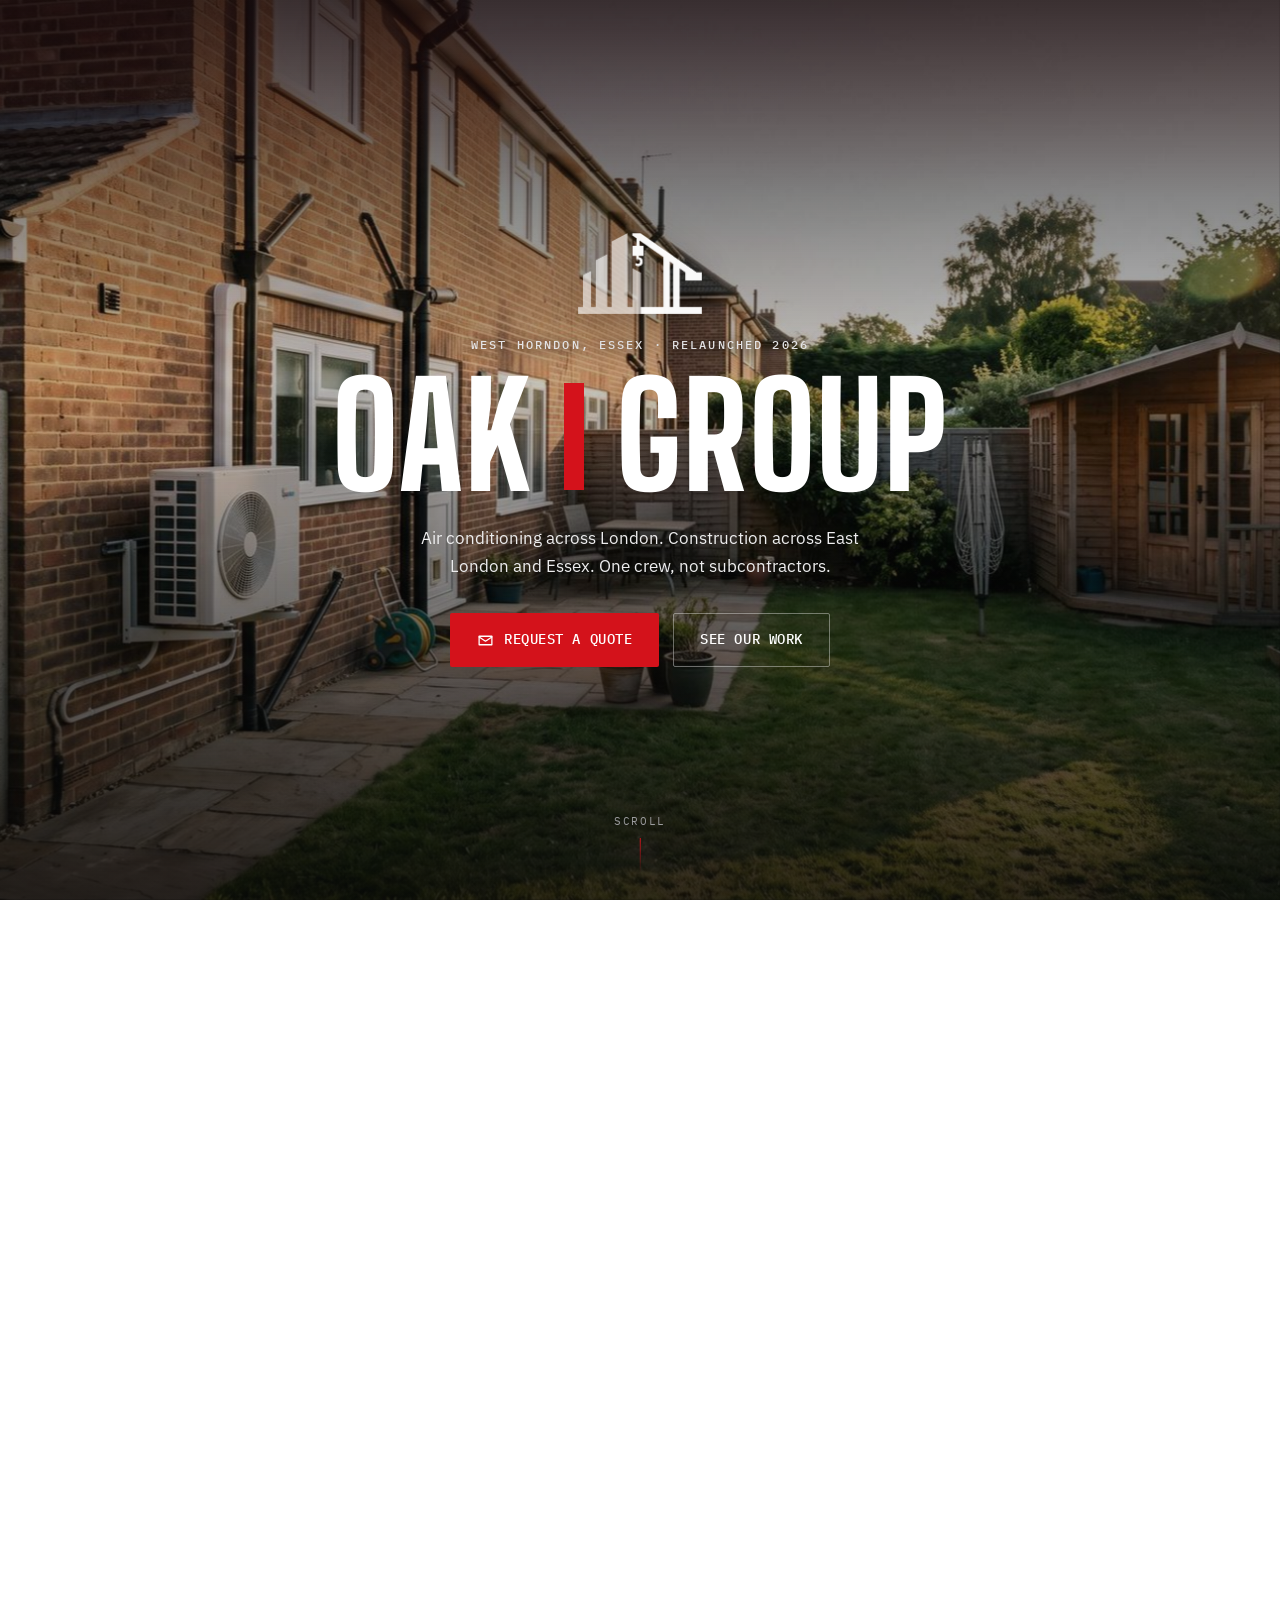
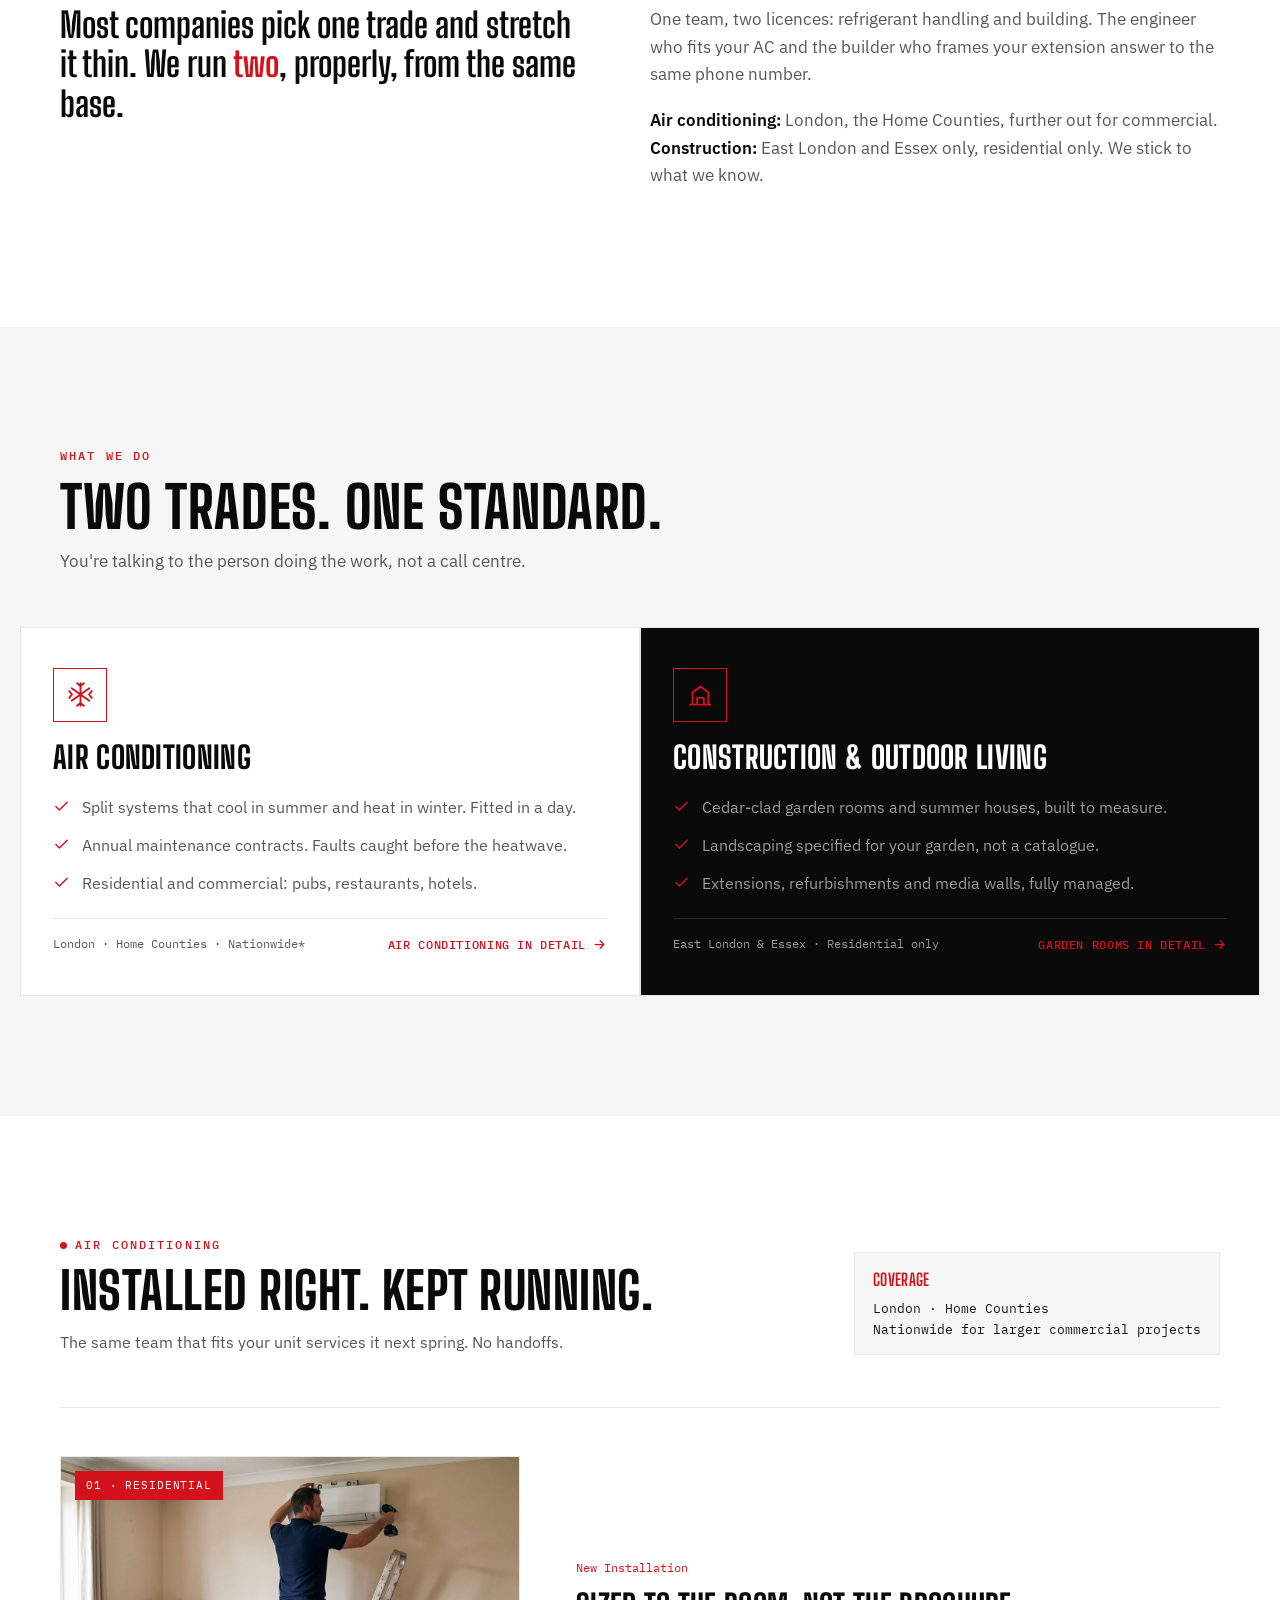
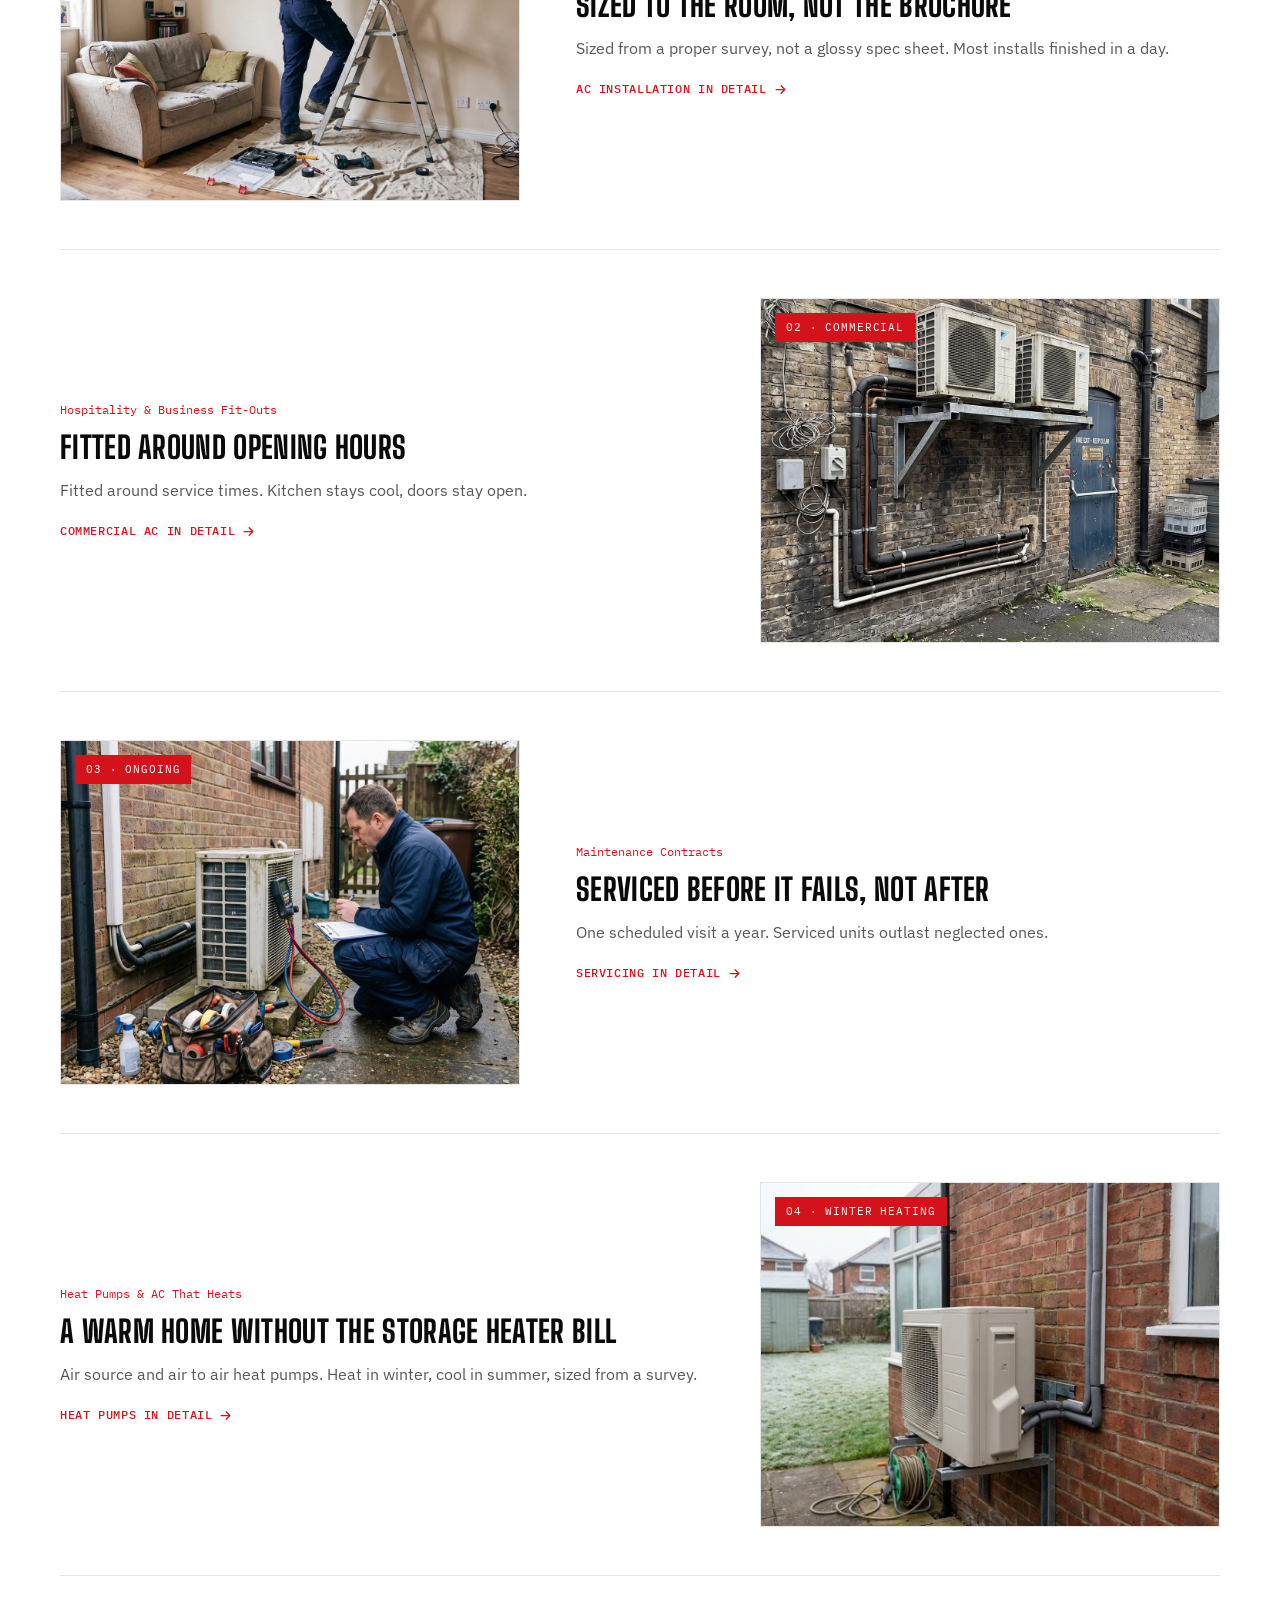
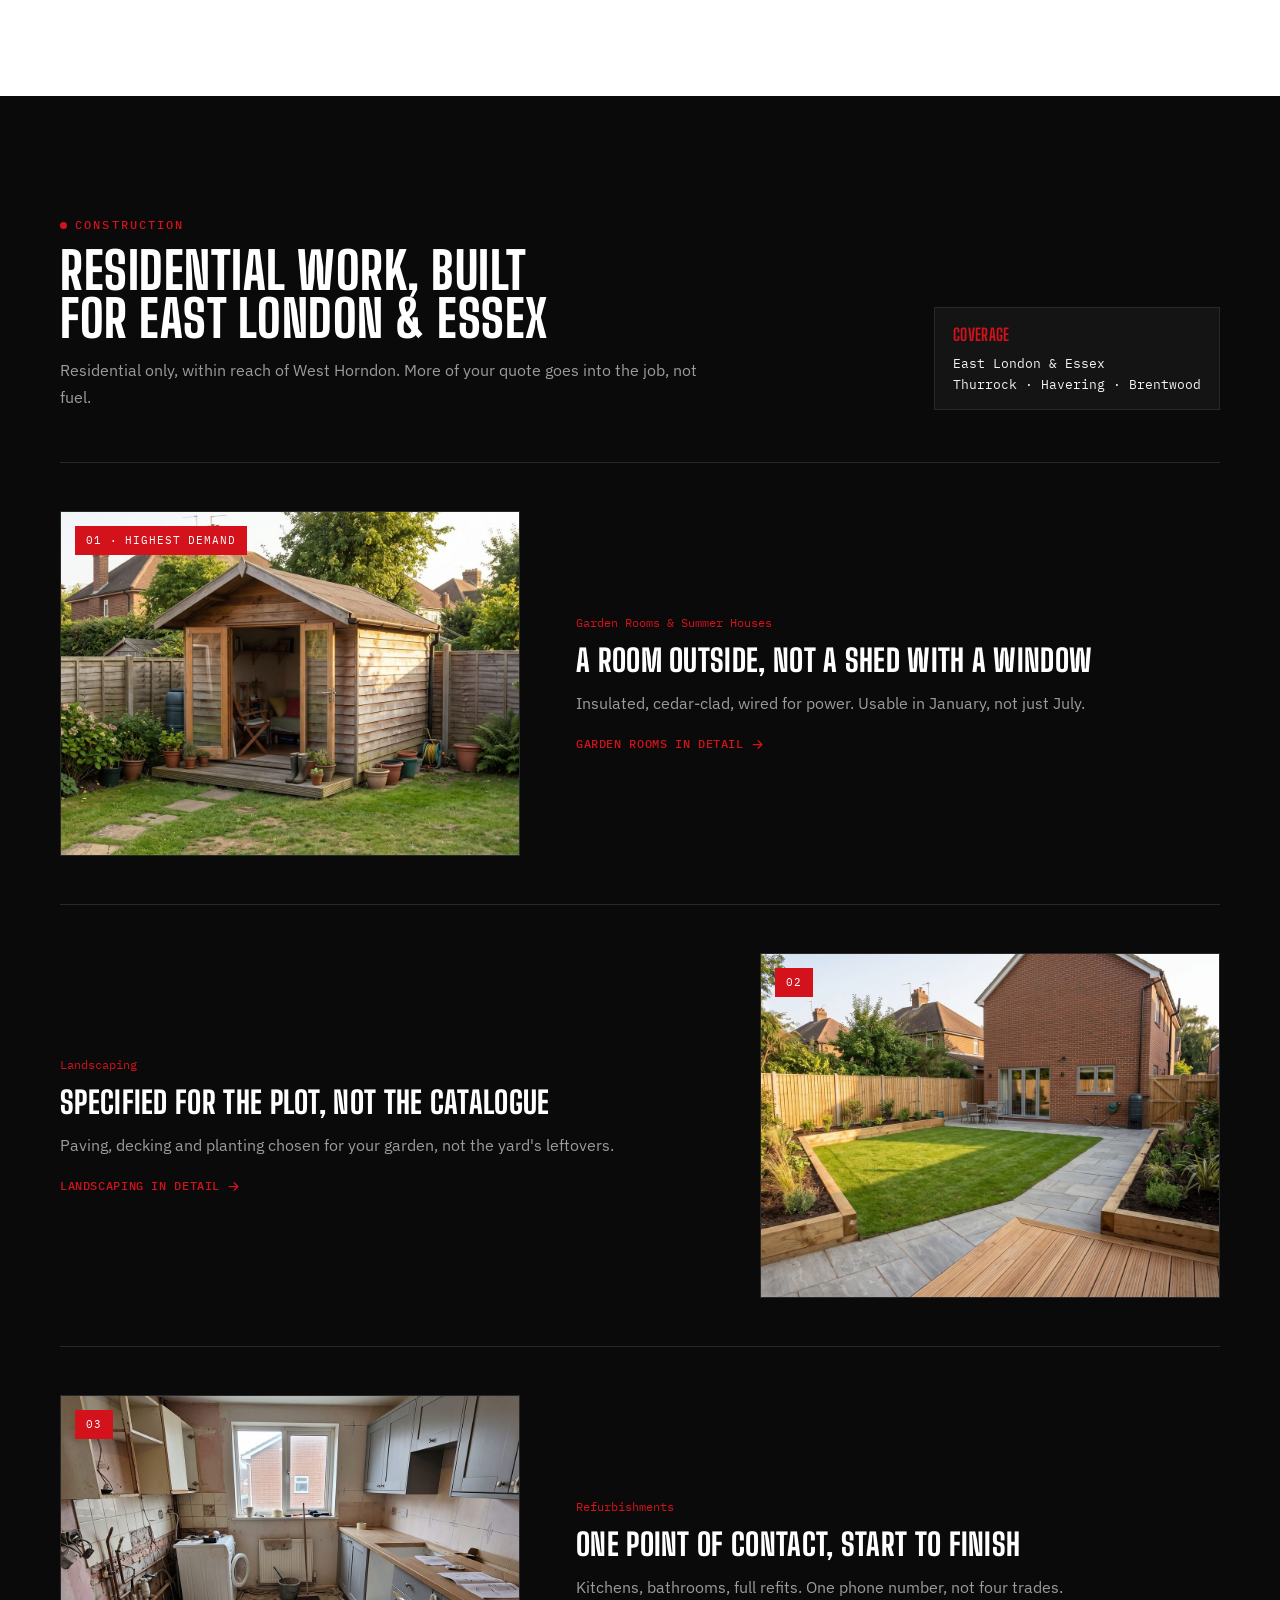
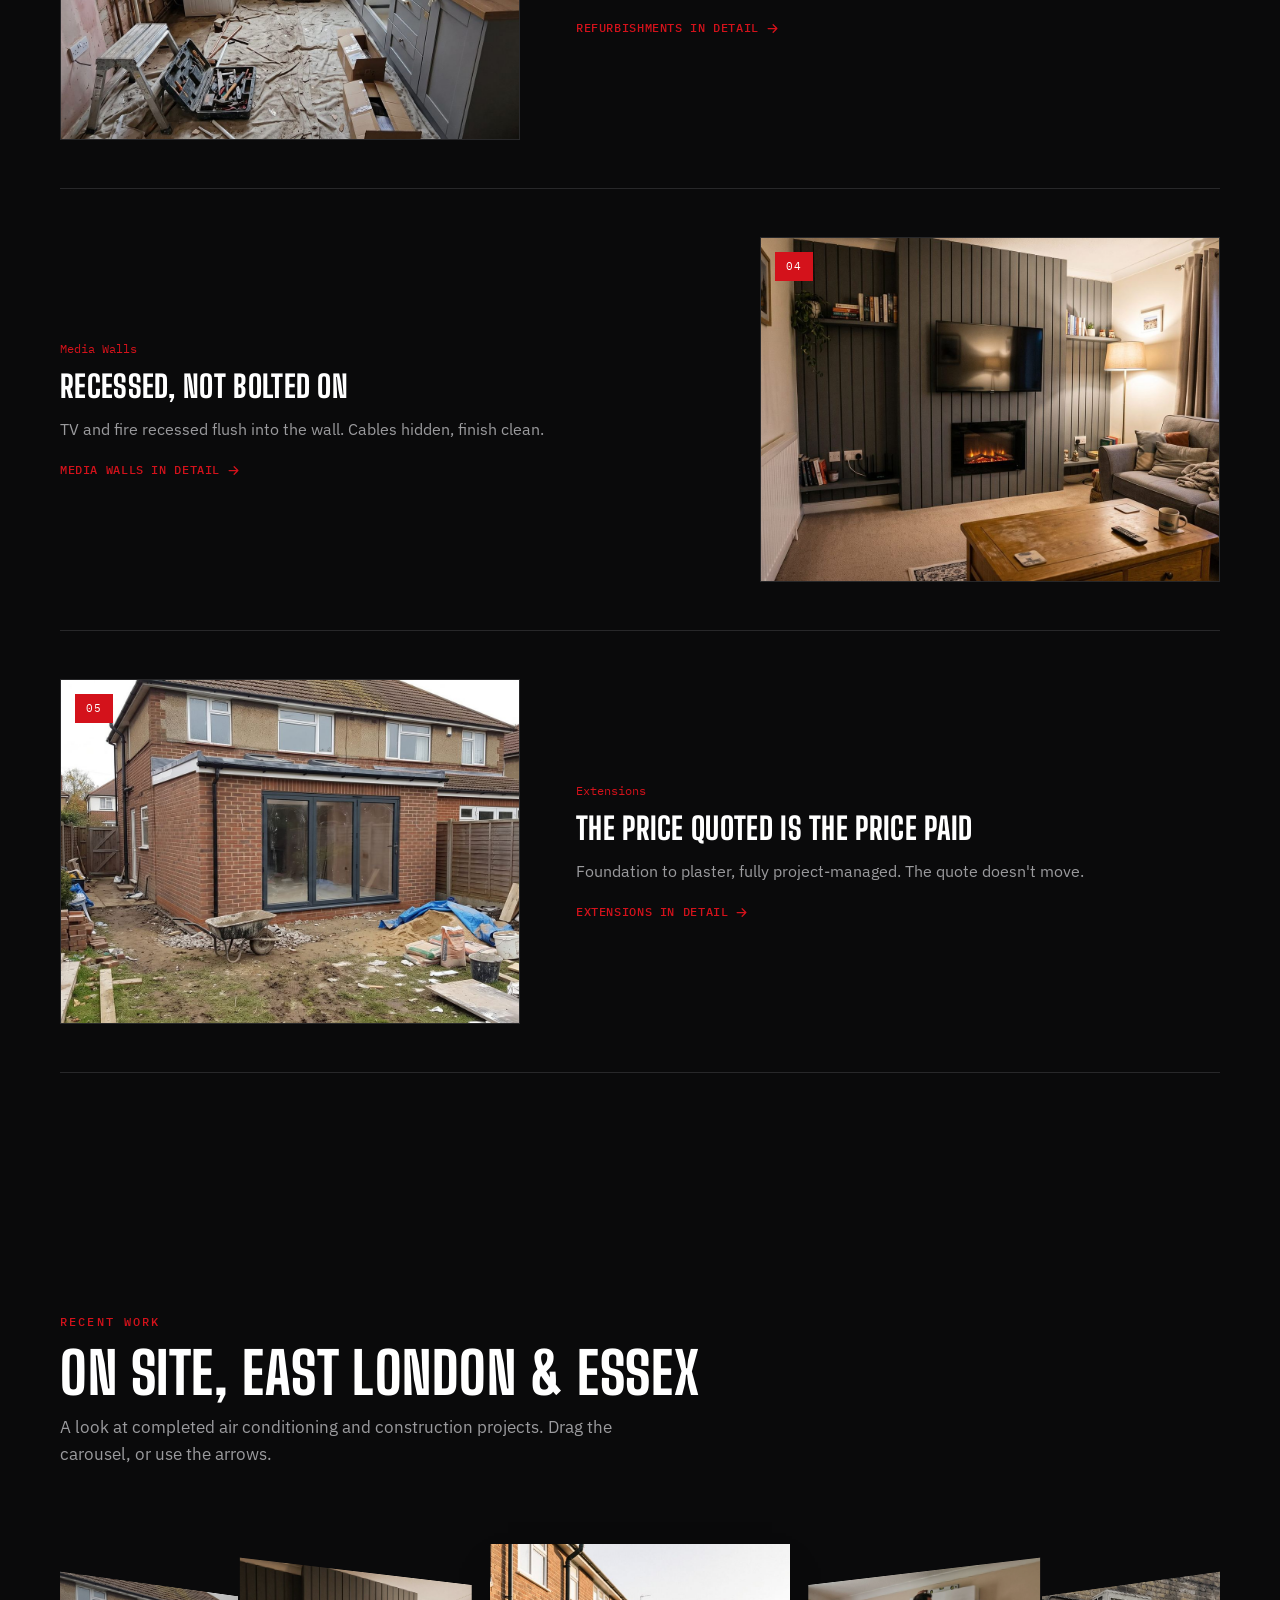
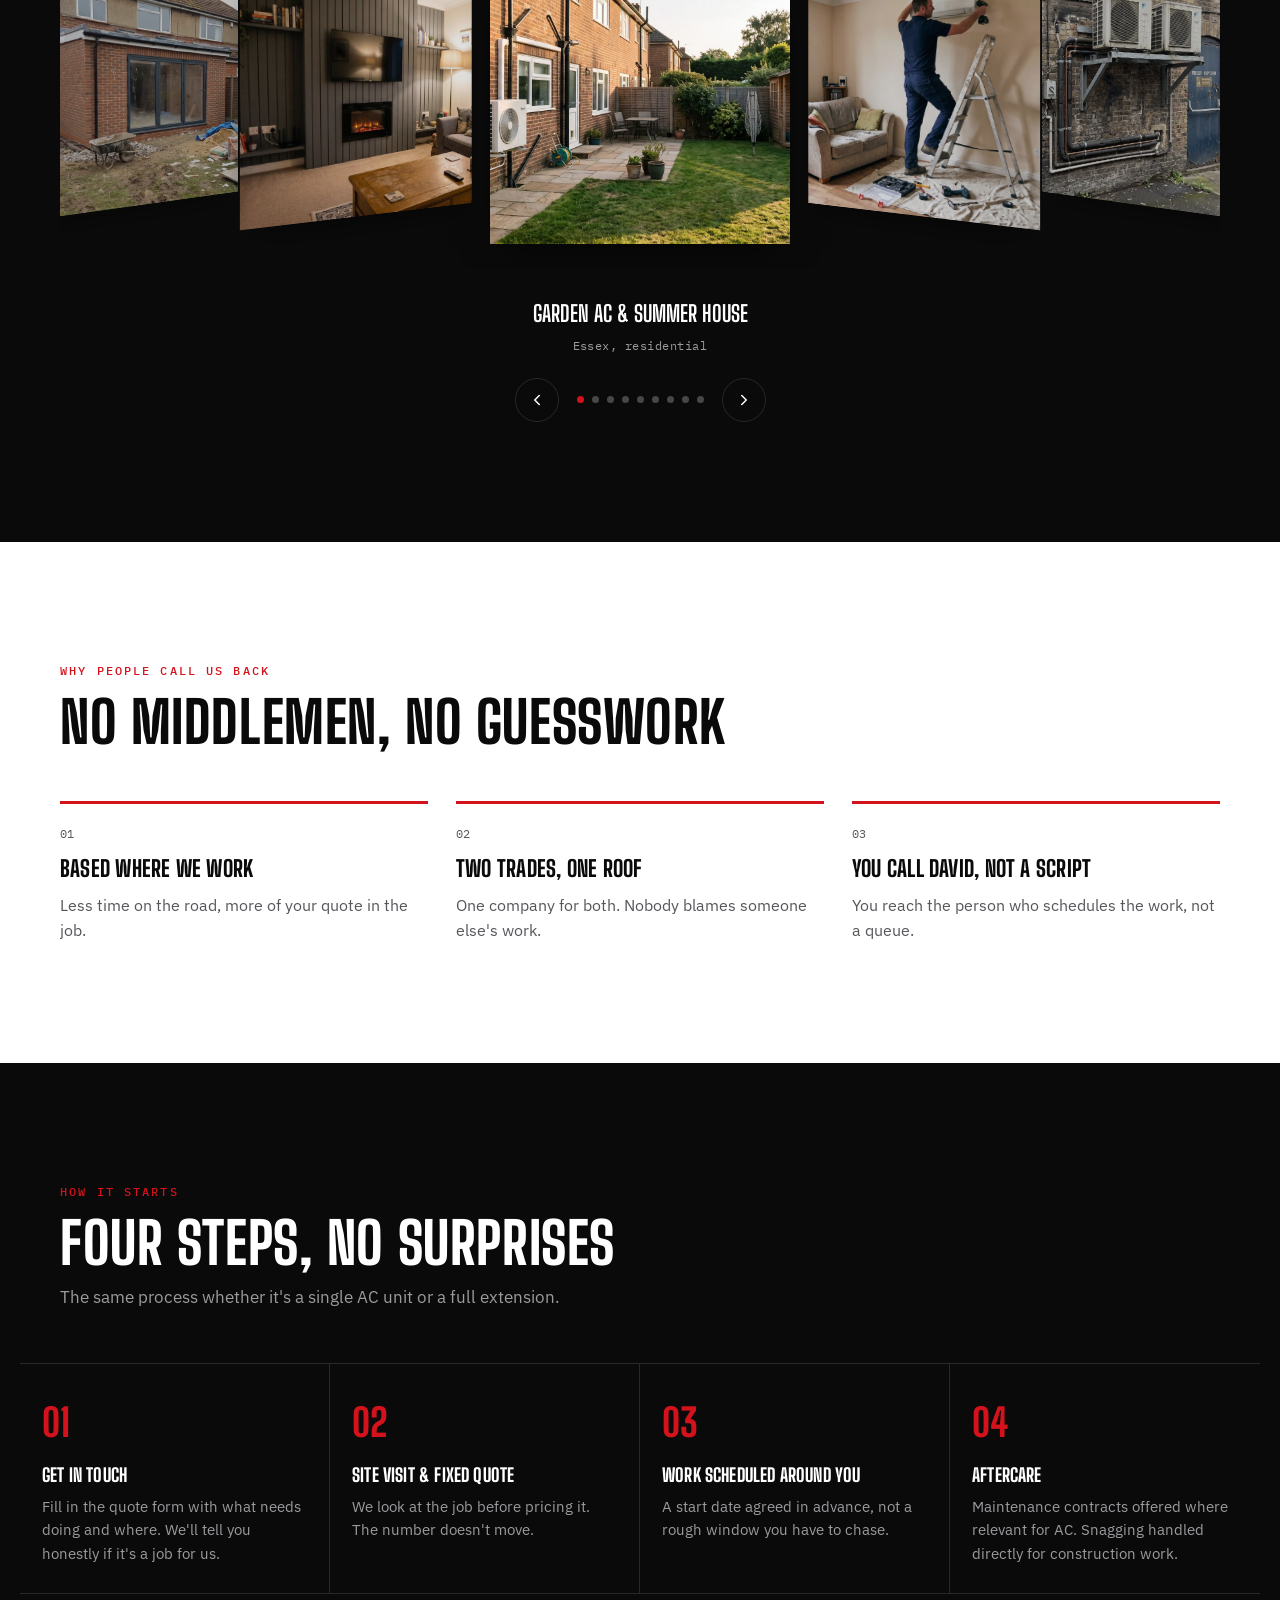
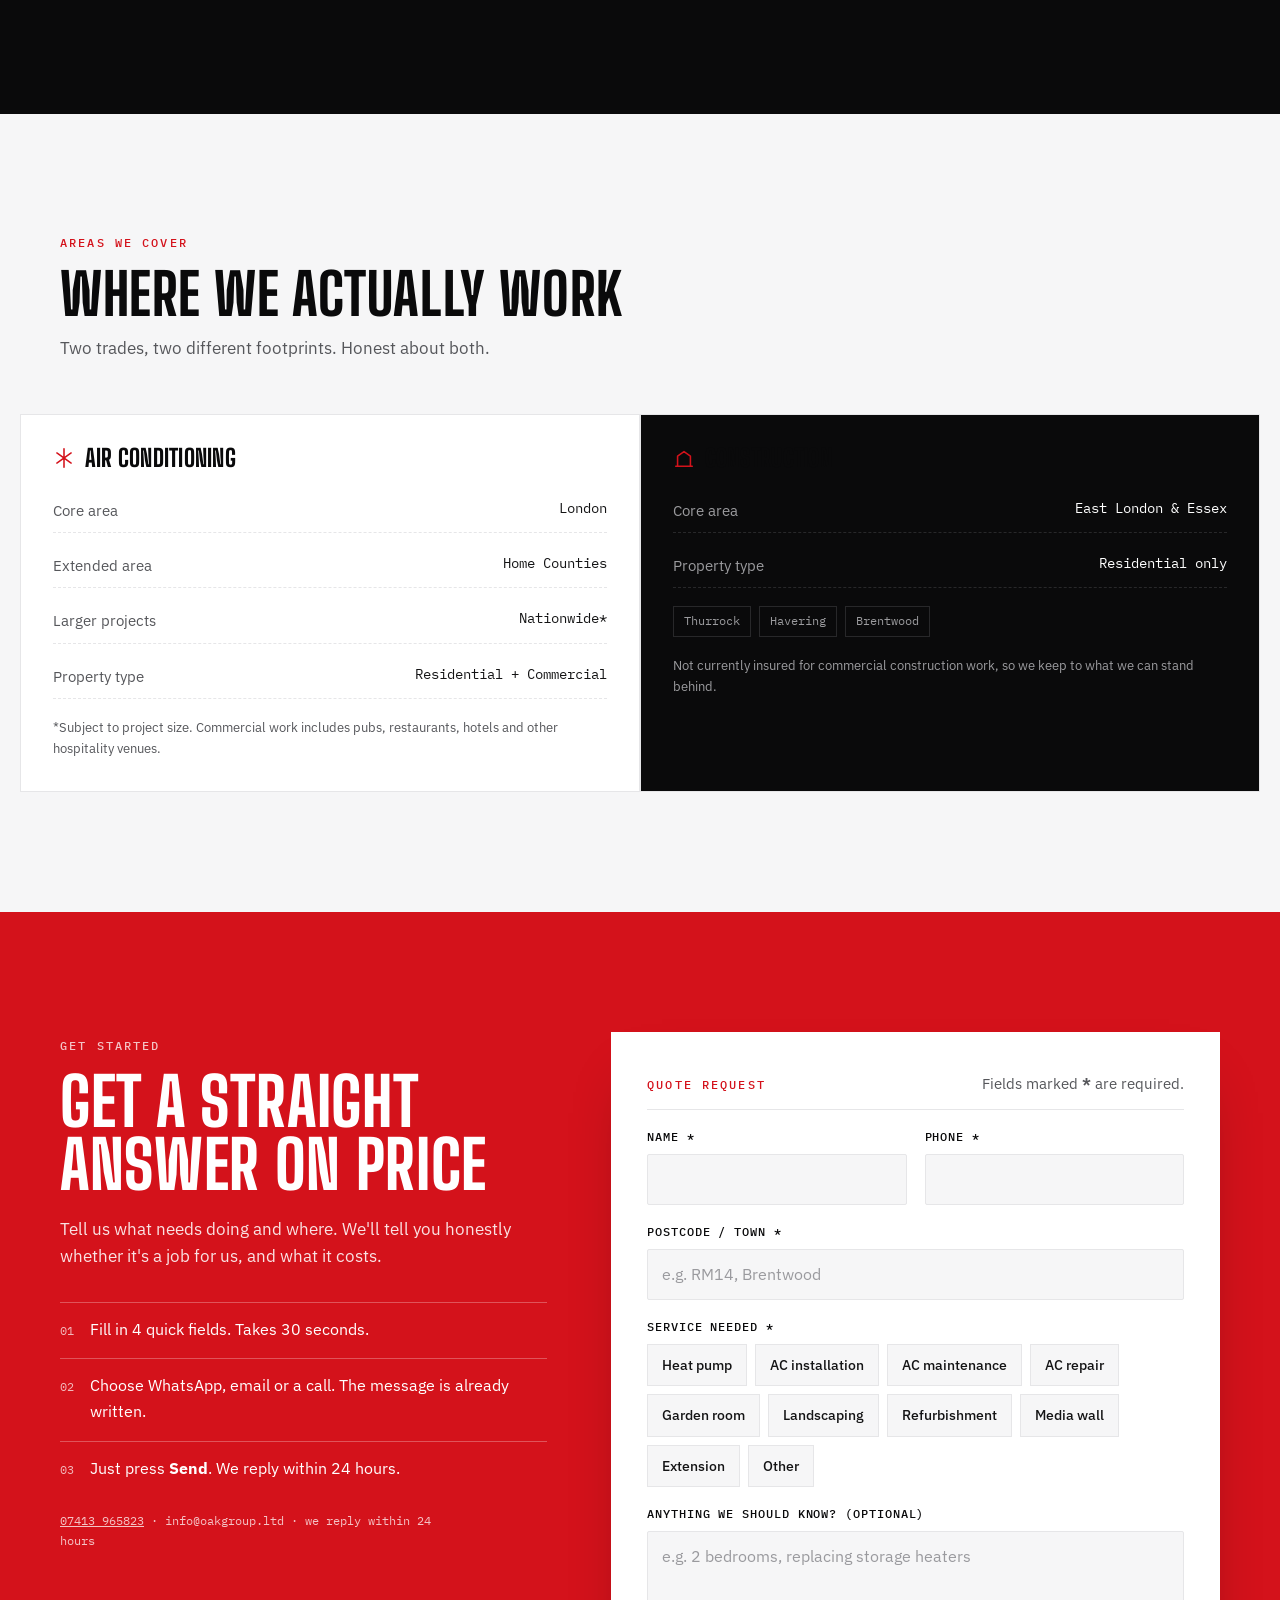
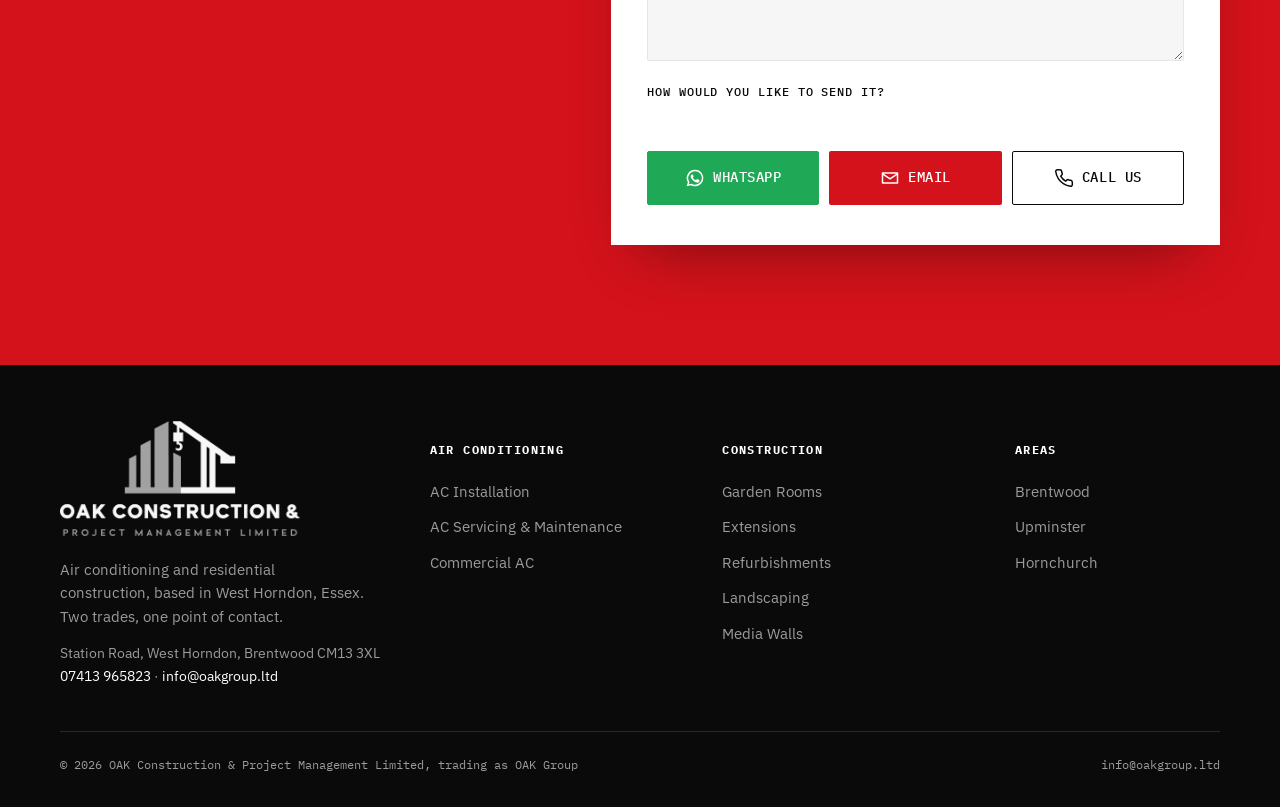
==== commit 33c346be: "WhatsApp, email and call on service pages; friendlier WhatsApp message; phones land on the quote for" ====
--- a/index.html
+++ b/index.html
@@ -465,6 +465,7 @@
   .final-cta .quote-form p{color:var(--text);max-width:none;margin:0;font-size:.92rem;}
   .final-cta .quote-form .qf-head p,.final-cta .quote-form .qf-alt{color:var(--text-muted);}
   .final-cta .quote-form .qf-error{color:var(--red);font-weight:500;}
+  #quoteForm{scroll-margin-top:calc(76px + env(safe-area-inset-top,0px));}
   .final-cta .quote-form .qf-send-lead{font-family:'IBM Plex Mono';font-size:.72rem;letter-spacing:.08em;text-transform:uppercase;color:var(--ink);font-weight:500;margin-top:4px;}
   .qf-send{display:grid;grid-template-columns:1fr;gap:10px;}
   @media (min-width:480px){ .qf-send{grid-template-columns:repeat(3,1fr);} }
@@ -1314,6 +1315,23 @@
     }
   } catch(err){}
 
+  // Phones: "Get a Quote" lands on the form itself, not on the intro text above it
+  function isNarrow(){ return window.matchMedia('(max-width: 959px)').matches; }
+  function showForm(smooth){
+    form.scrollIntoView({ behavior: smooth ? 'smooth' : 'auto', block: 'start' });
+  }
+  document.addEventListener('click', function(e){
+    var a = e.target.closest('a[href="#contact"]');
+    if(!a || !isNarrow()) return;
+    e.preventDefault();
+    if(history.replaceState) history.replaceState(null, '', '#contact');
+    setTimeout(function(){ showForm(true); }, 60);
+  });
+  if(window.location.hash === '#contact' && isNarrow()){
+    setTimeout(function(){ showForm(false); }, 150);
+    window.addEventListener('load', function(){ showForm(false); });
+  }
+
   function val(name){ var el = form.elements[name]; return el ? String(el.value || '').trim() : ''; }
 
   form.addEventListener('submit', function(e){
@@ -1354,7 +1372,13 @@
 
     if(e.submitter && e.submitter.value === 'whatsapp'){
       doneEl.hidden = true;
-      var waText = encodeURIComponent(lines.join('\n'));
+      var waLines = [
+        "Hi OAK Group! I found you on your website and I'd like a quote for " + services.join(', ').toLowerCase() + " in " + val('postcode') + ".",
+        '',
+        'My name is ' + val('name') + ' and my number is ' + val('phone') + '.'
+      ];
+      if(val('details')) waLines.push('', 'A bit more about the job: ' + val('details'));
+      var waText = encodeURIComponent(waLines.join('\n'));
       var waWin = window.open('https://wa.me/447413965823?text=' + waText, '_blank');
       if(waWin){ waWin.opener = null; } else { window.location.href = 'https://wa.me/447413965823?text=' + waText; }
       if(window.gtag) gtag('event', 'whatsapp_quote');
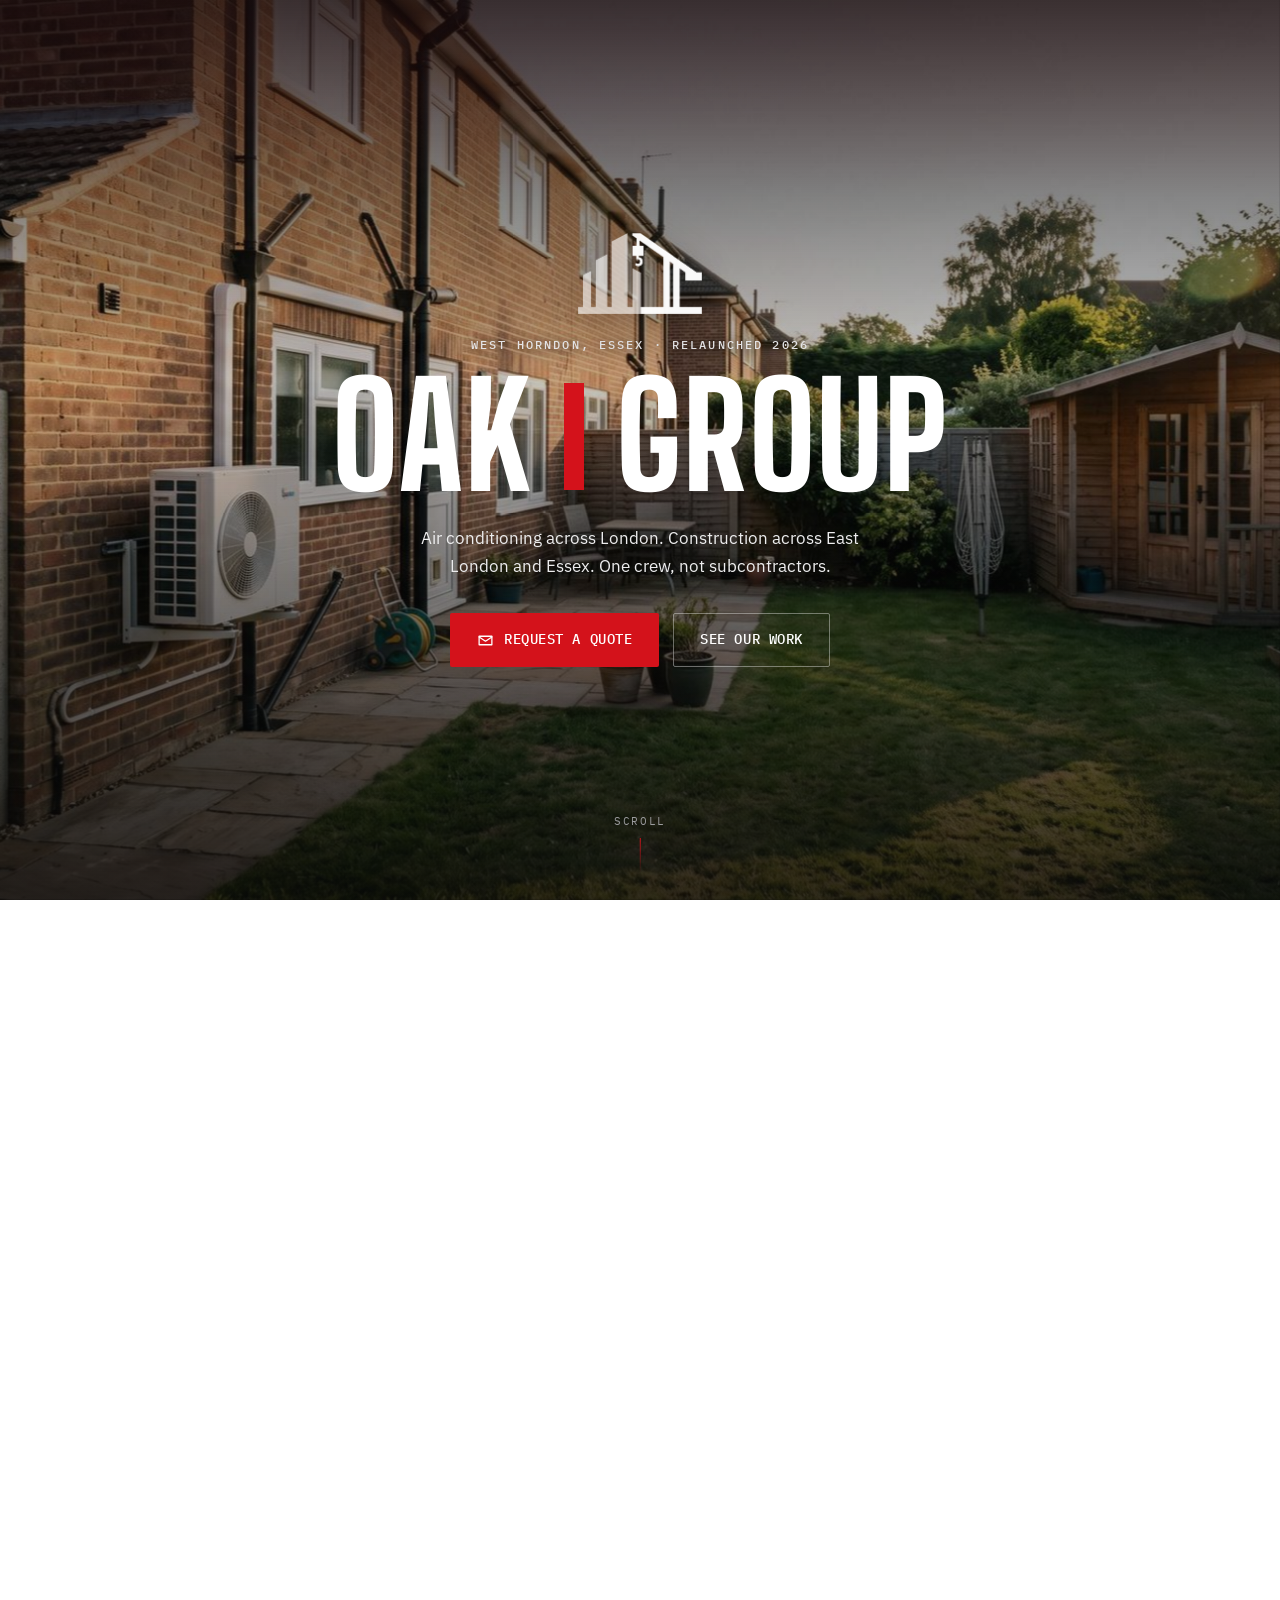
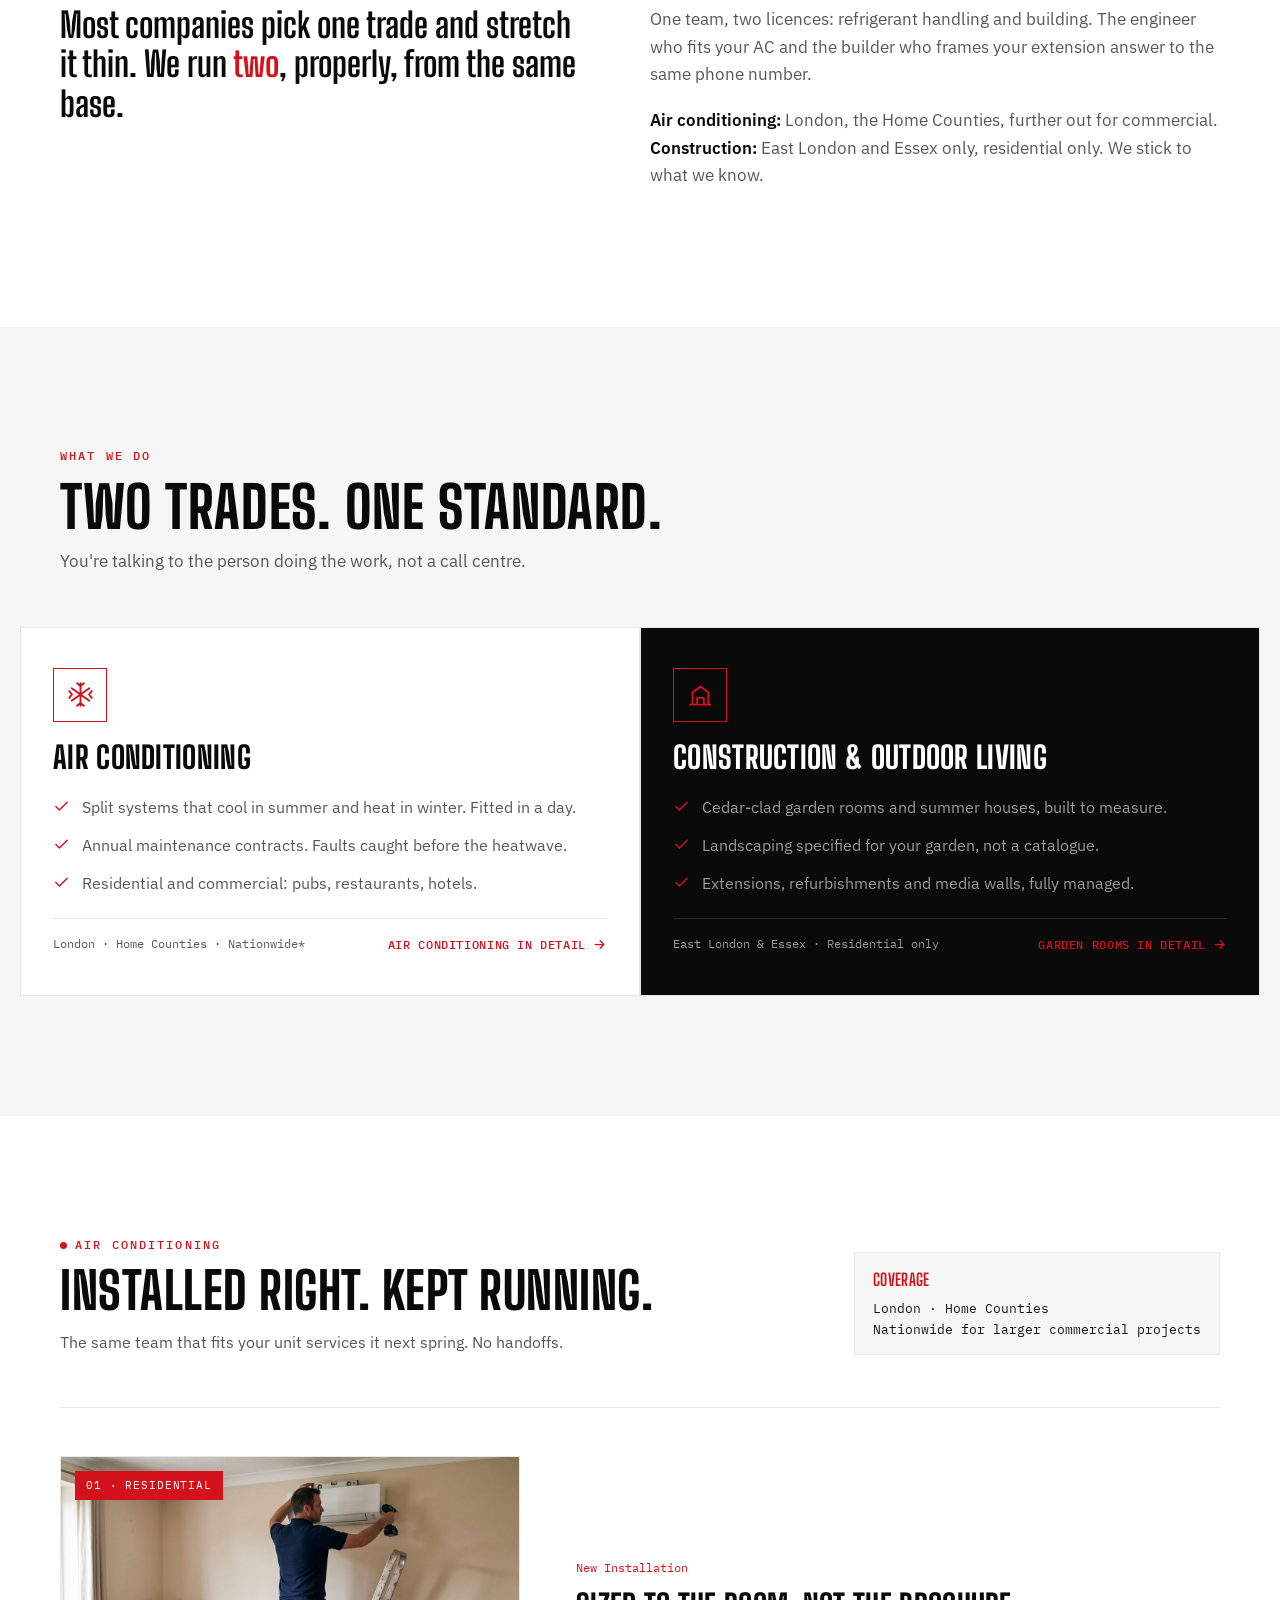
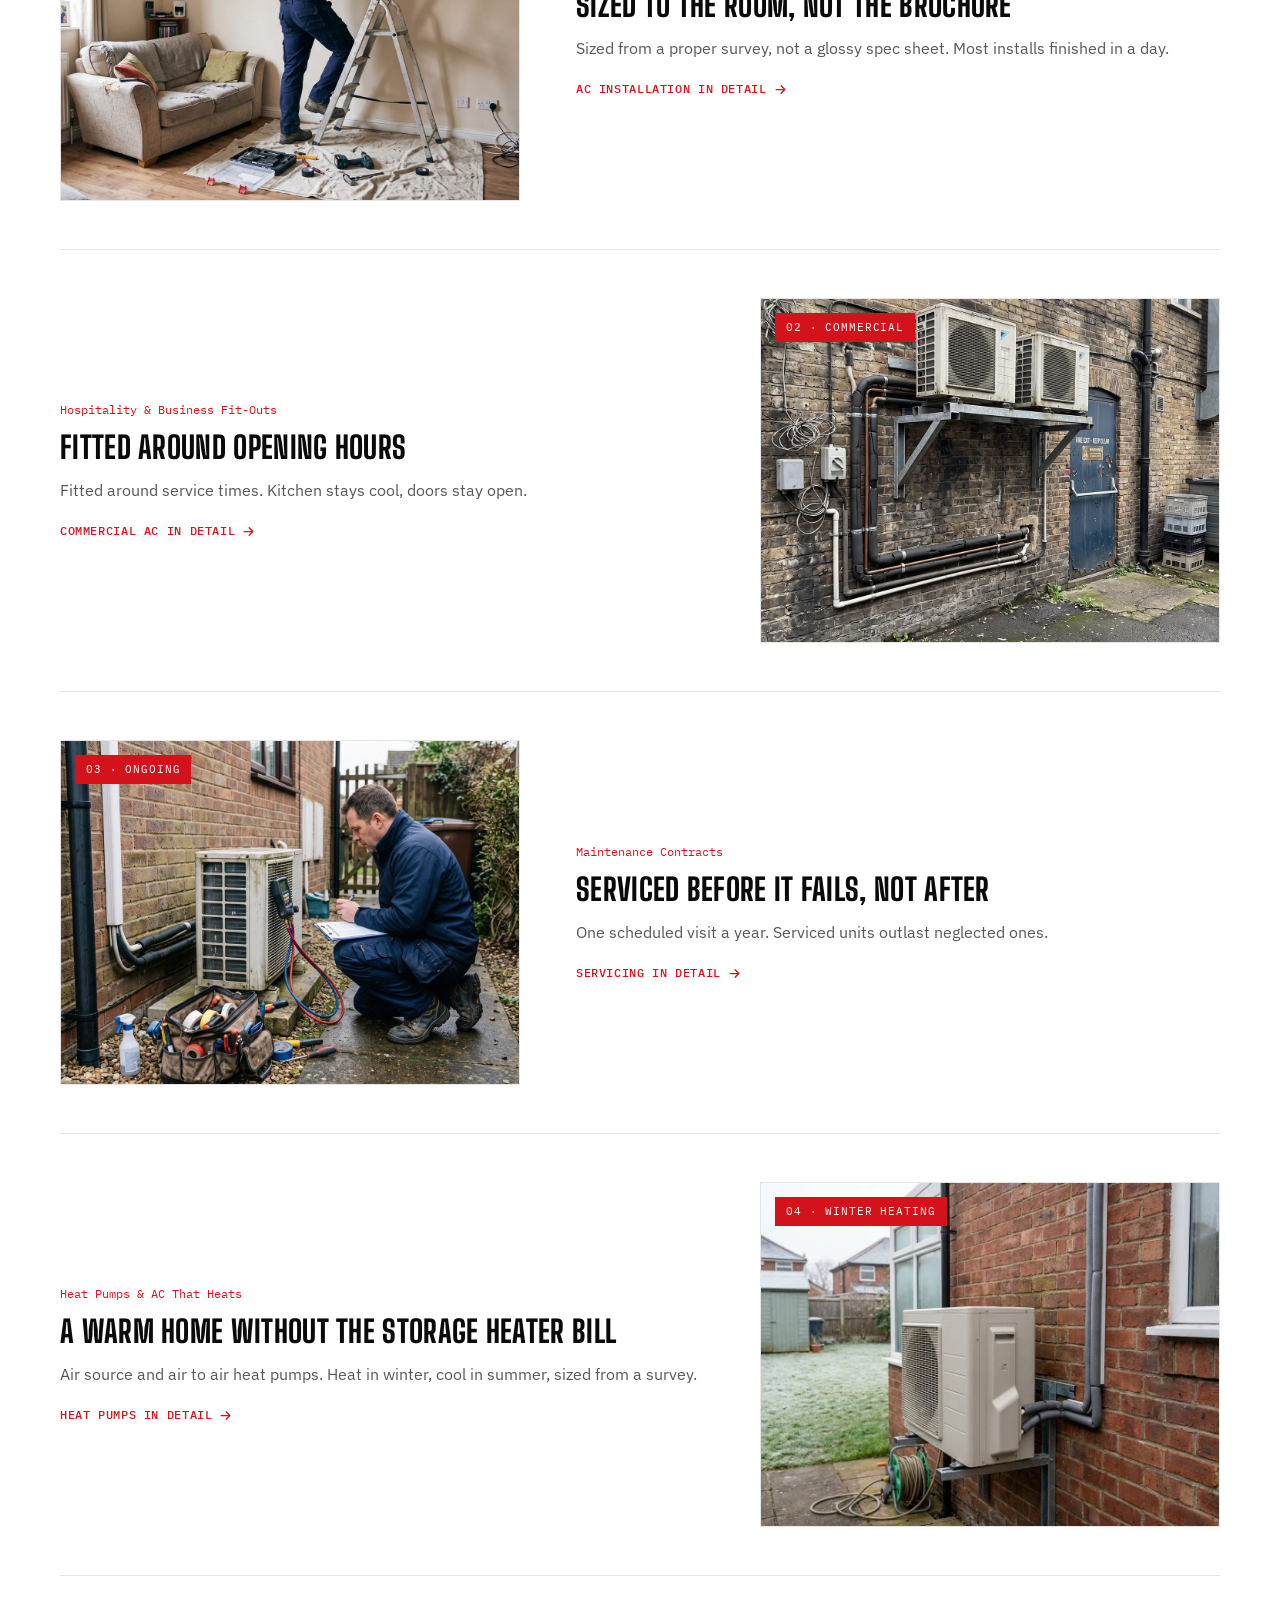
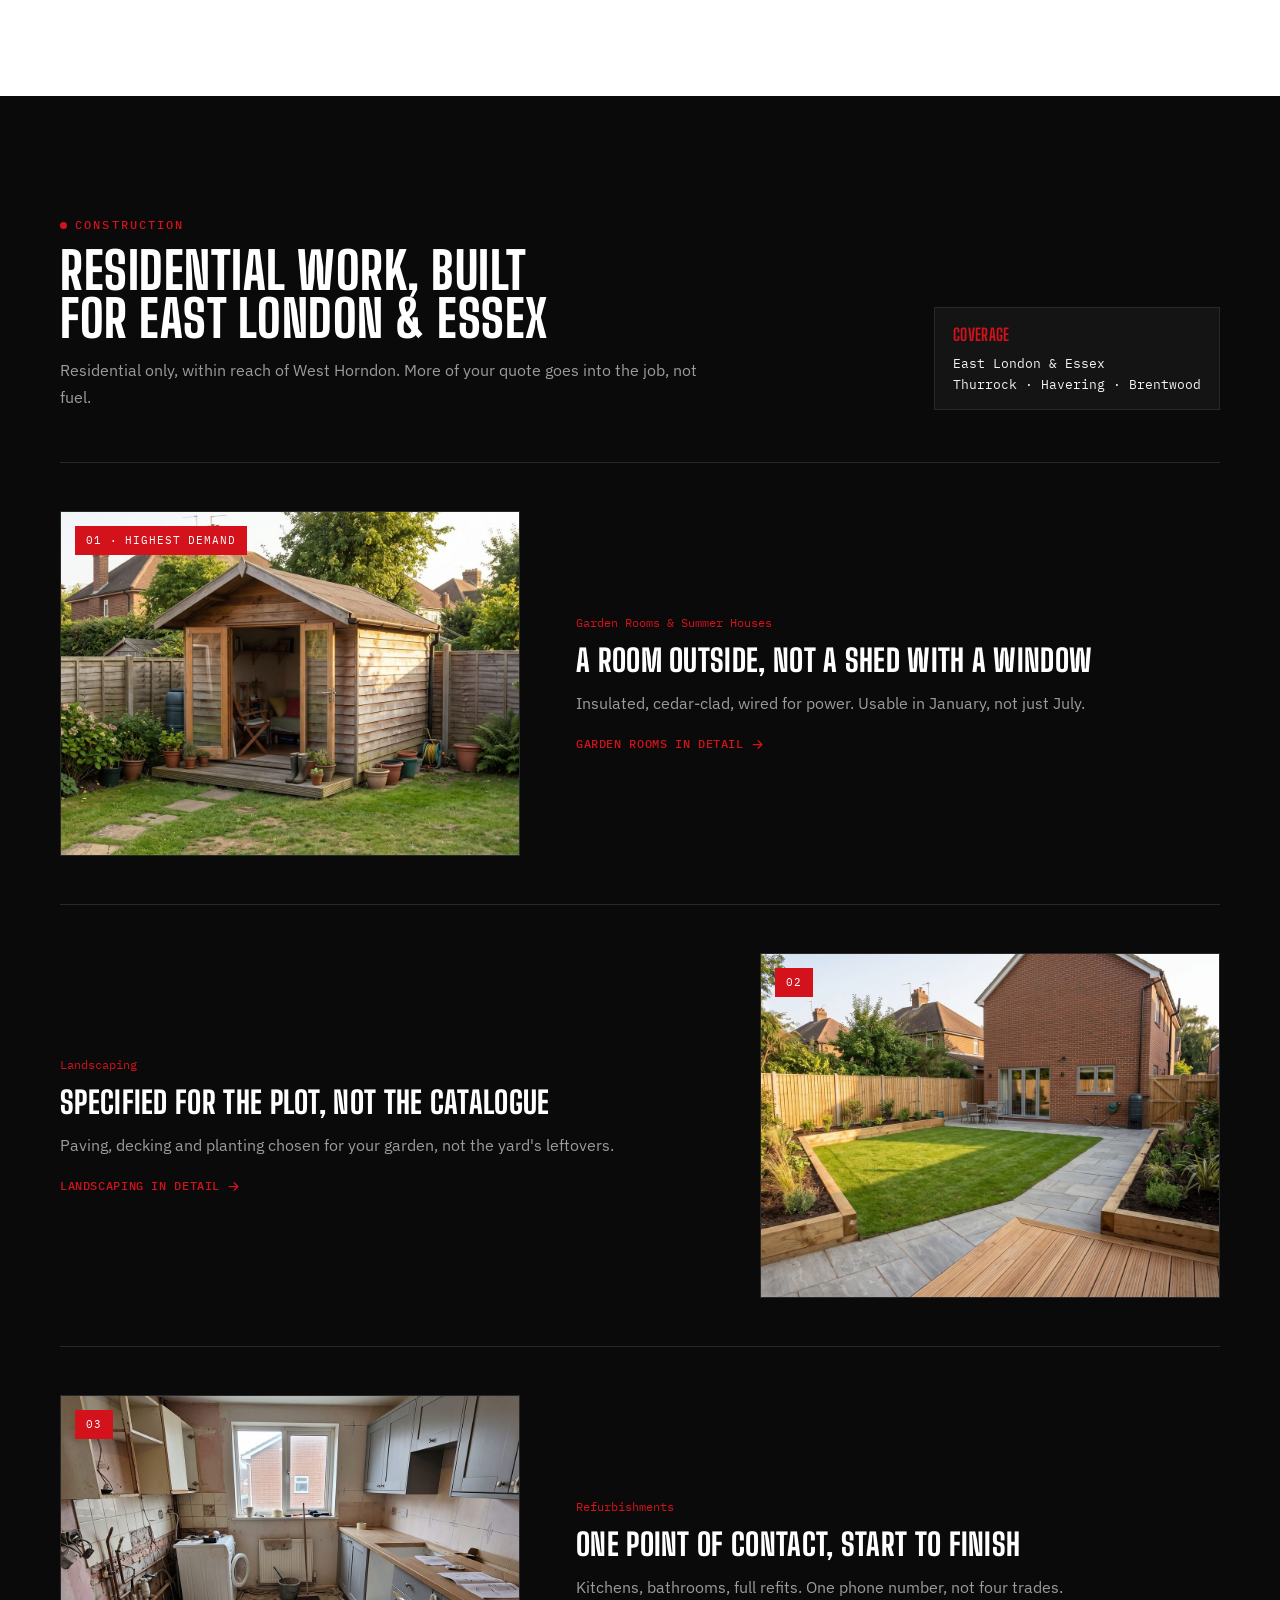
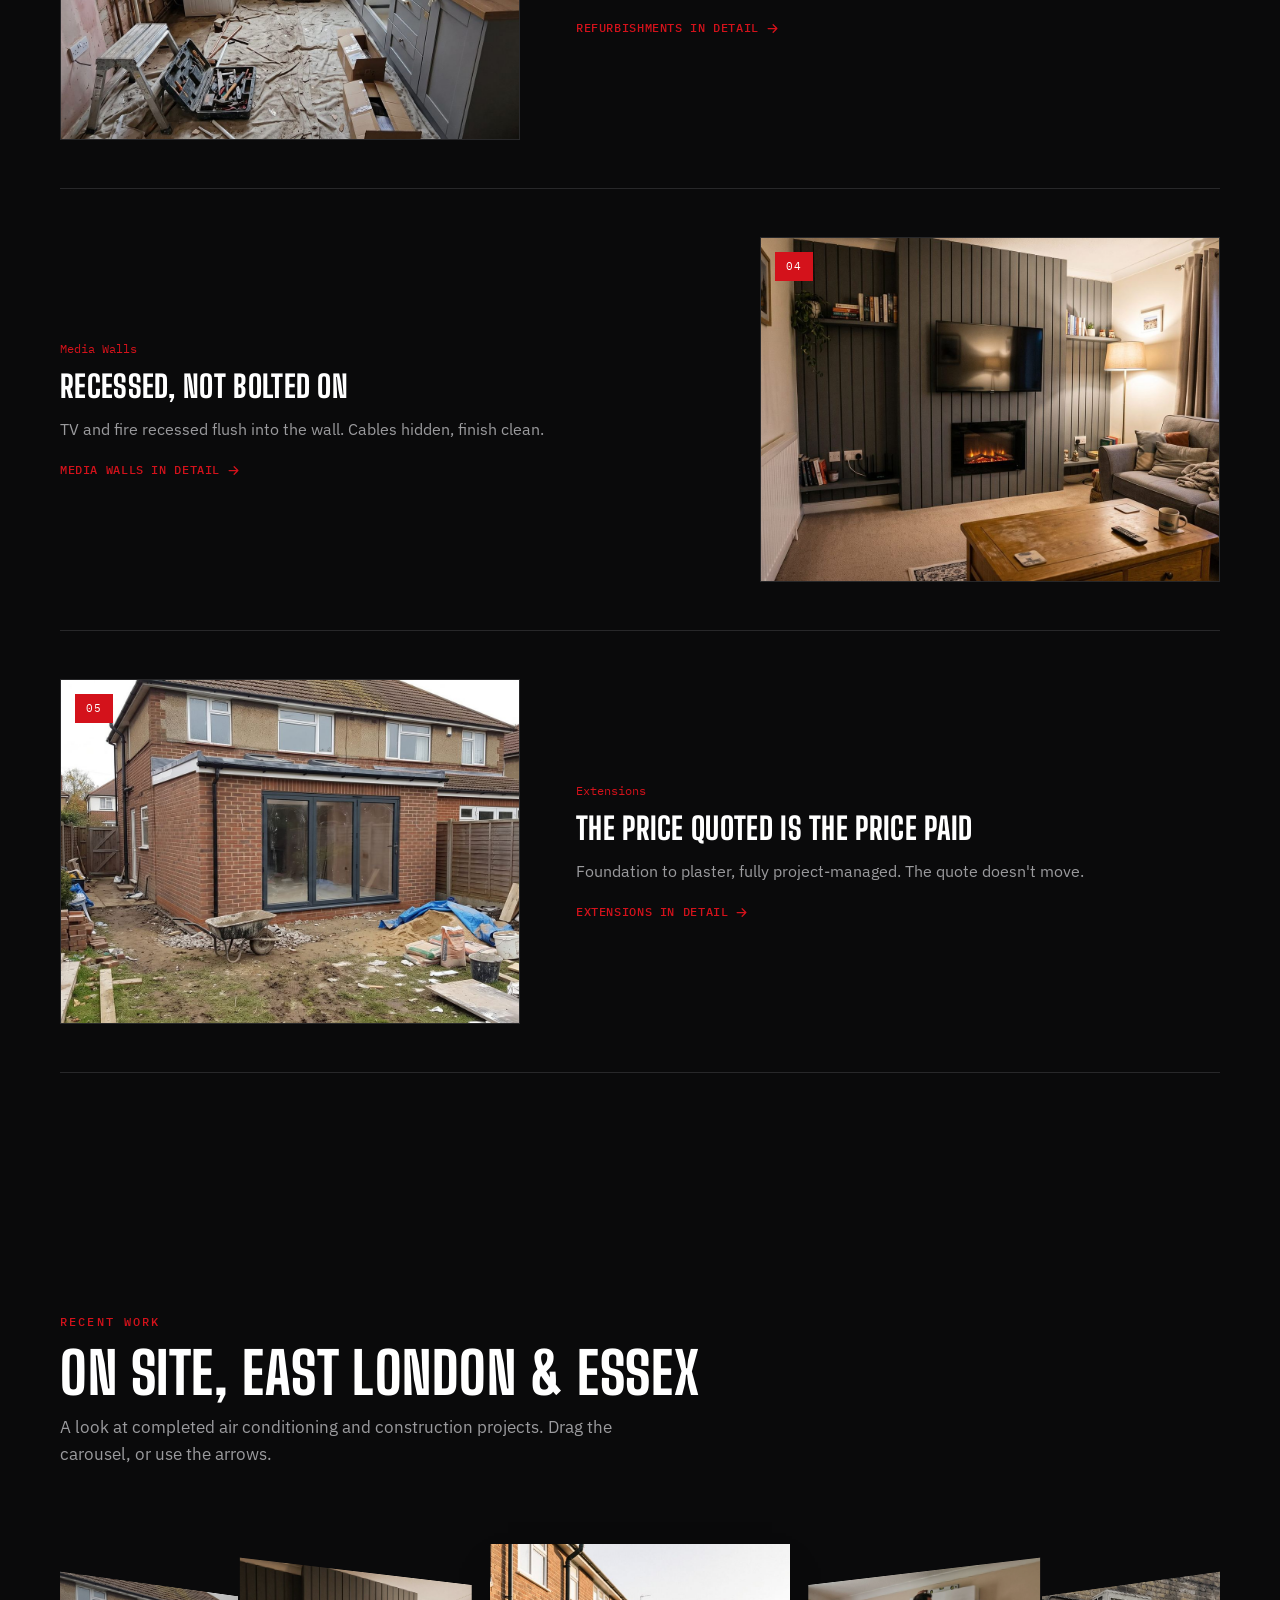
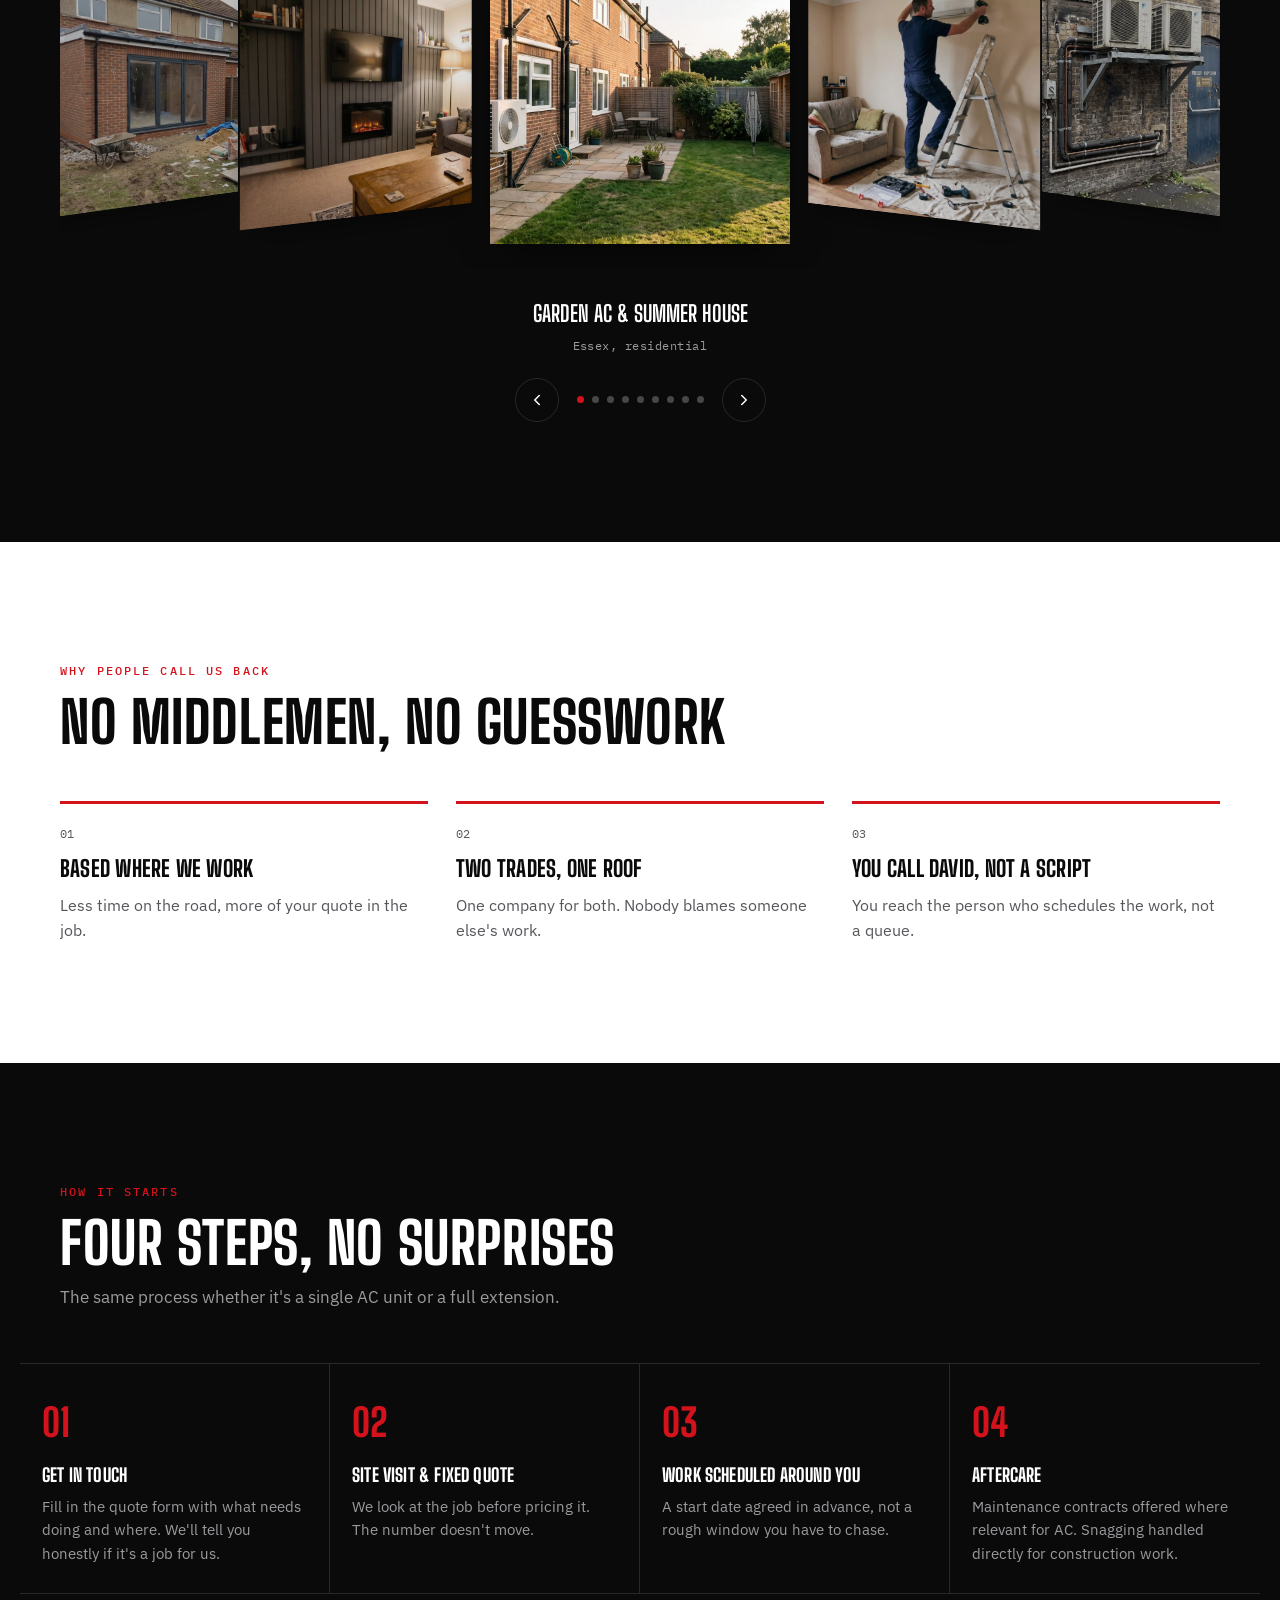
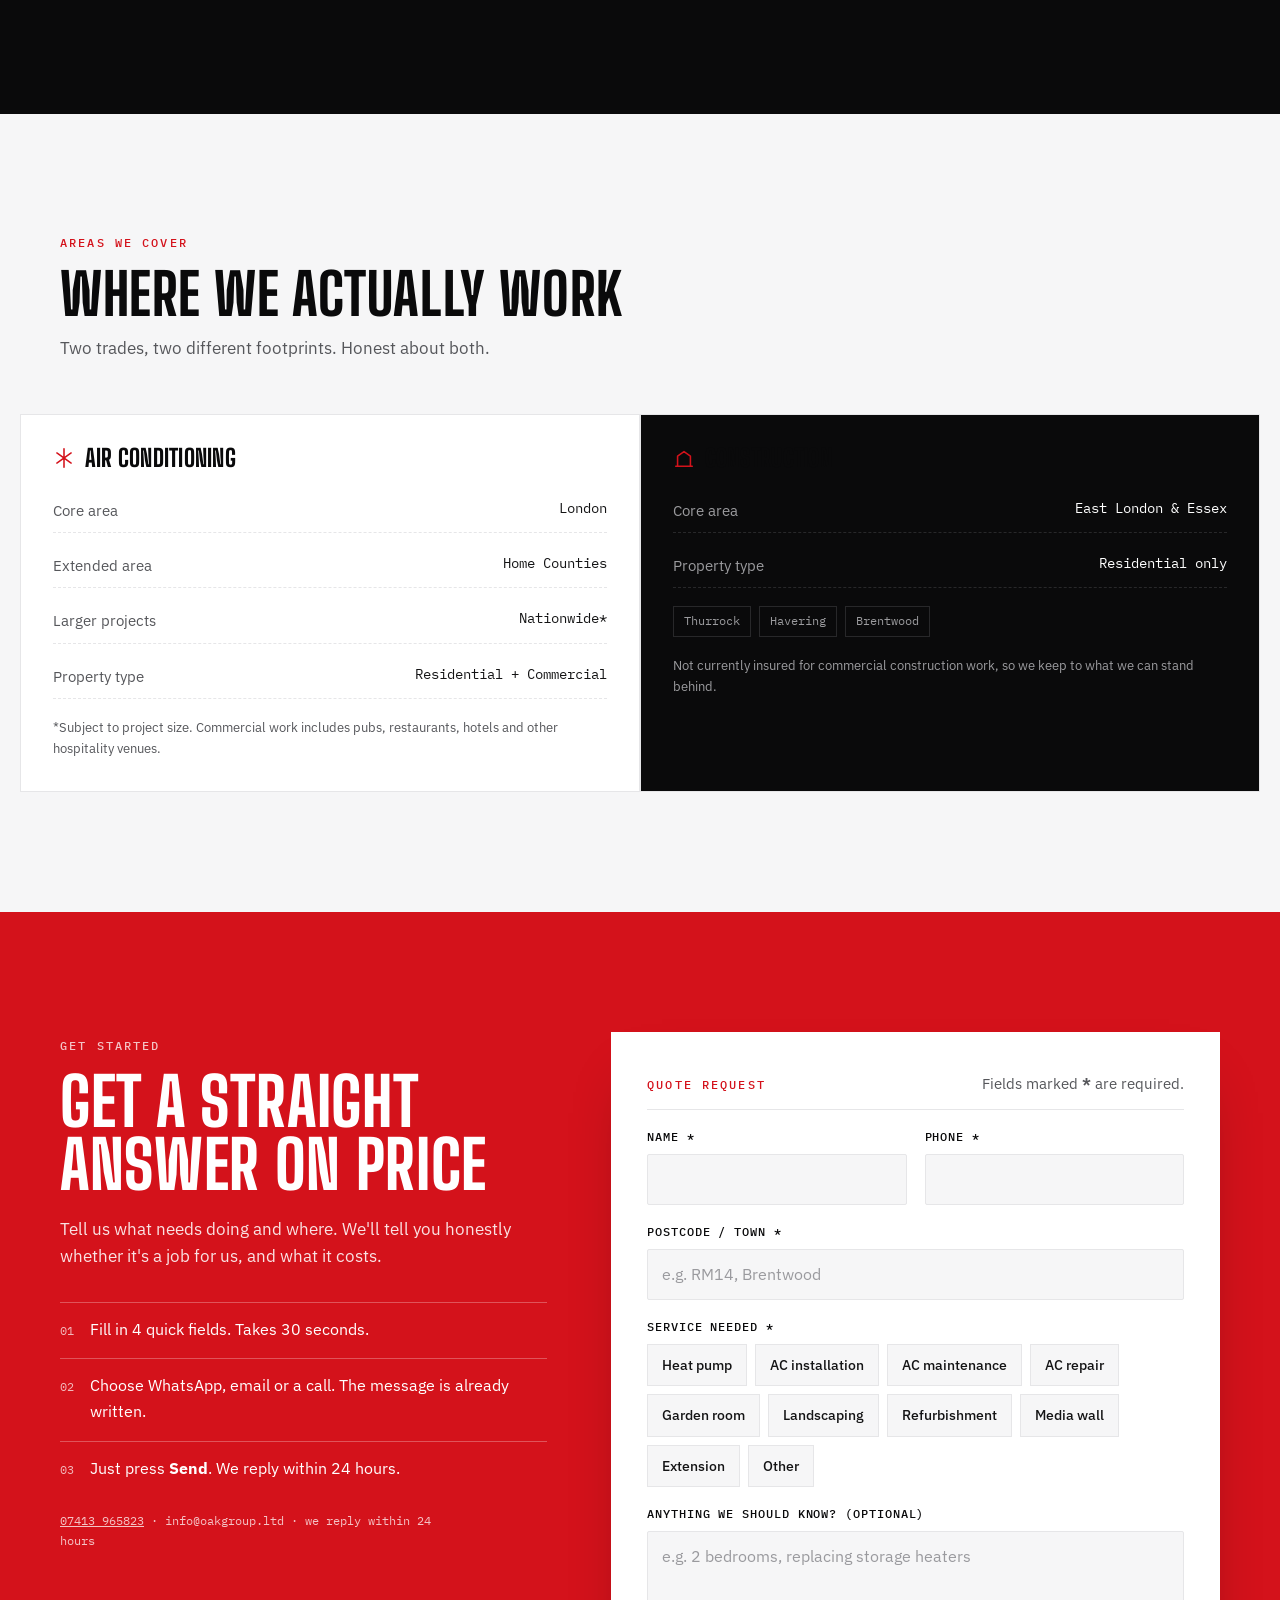
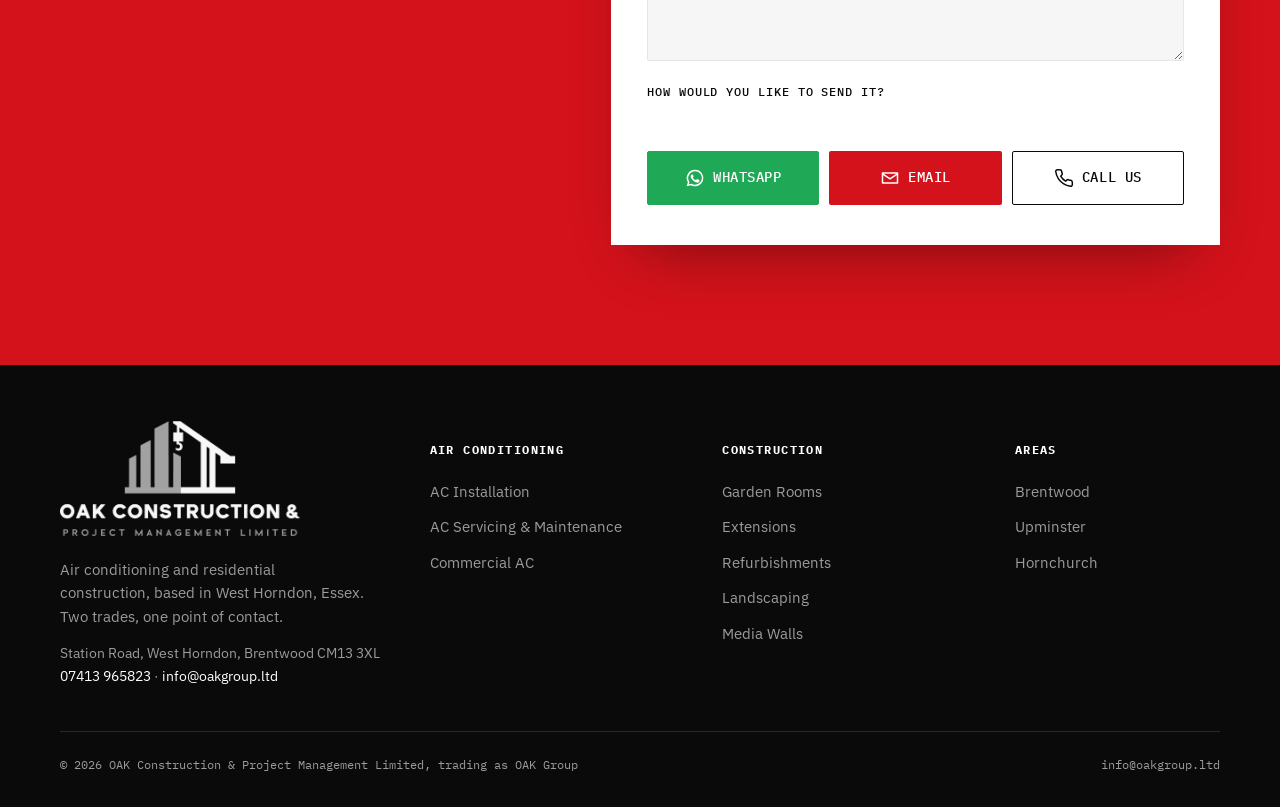
==== commit 3e4e7fa6: "Quote messages say 'I found you on Google' for visitors from Google (remembered 30 days) Co-Authored" ====
--- a/index.html
+++ b/index.html
@@ -23,6 +23,7 @@
 <link rel="icon" type="image/png" sizes="192x192" href="/assets/favicon-192.png">
 <link rel="apple-touch-icon" sizes="180x180" href="/assets/favicon-180.png">
 <link rel="manifest" href="/site.webmanifest">
+<script src="/assets/oak-source.js"></script>
 <script type="application/ld+json">
 {
   "@context": "https://schema.org",
@@ -1358,7 +1359,7 @@
     var subject = 'Quote Request – ' + services.join(', ') + ' – ' + val('postcode');
     // CRLF line breaks: some phone mail apps (Gmail app) drop plain \n from mailto links
     var lines = [
-      "Hi OAK Group, I'd like a free quote.",
+      "Hi OAK Group, I found you " + (window.oakFoundVia ? oakFoundVia() : 'on your website') + " and I'd like a free quote.",
       '',
       '• Service: ' + services.join(', '),
       '• Location: ' + val('postcode'),
@@ -1373,7 +1374,7 @@
     if(e.submitter && e.submitter.value === 'whatsapp'){
       doneEl.hidden = true;
       var waLines = [
-        "Hi OAK Group! I found you on your website and I'd like a quote for " + services.join(', ').toLowerCase() + " in " + val('postcode') + ".",
+        "Hi OAK Group! I found you " + (window.oakFoundVia ? oakFoundVia() : 'on your website') + " and I'd like a quote for " + services.join(', ').toLowerCase() + " in " + val('postcode') + ".",
         '',
         'My name is ' + val('name') + ' and my number is ' + val('phone') + '.'
       ];
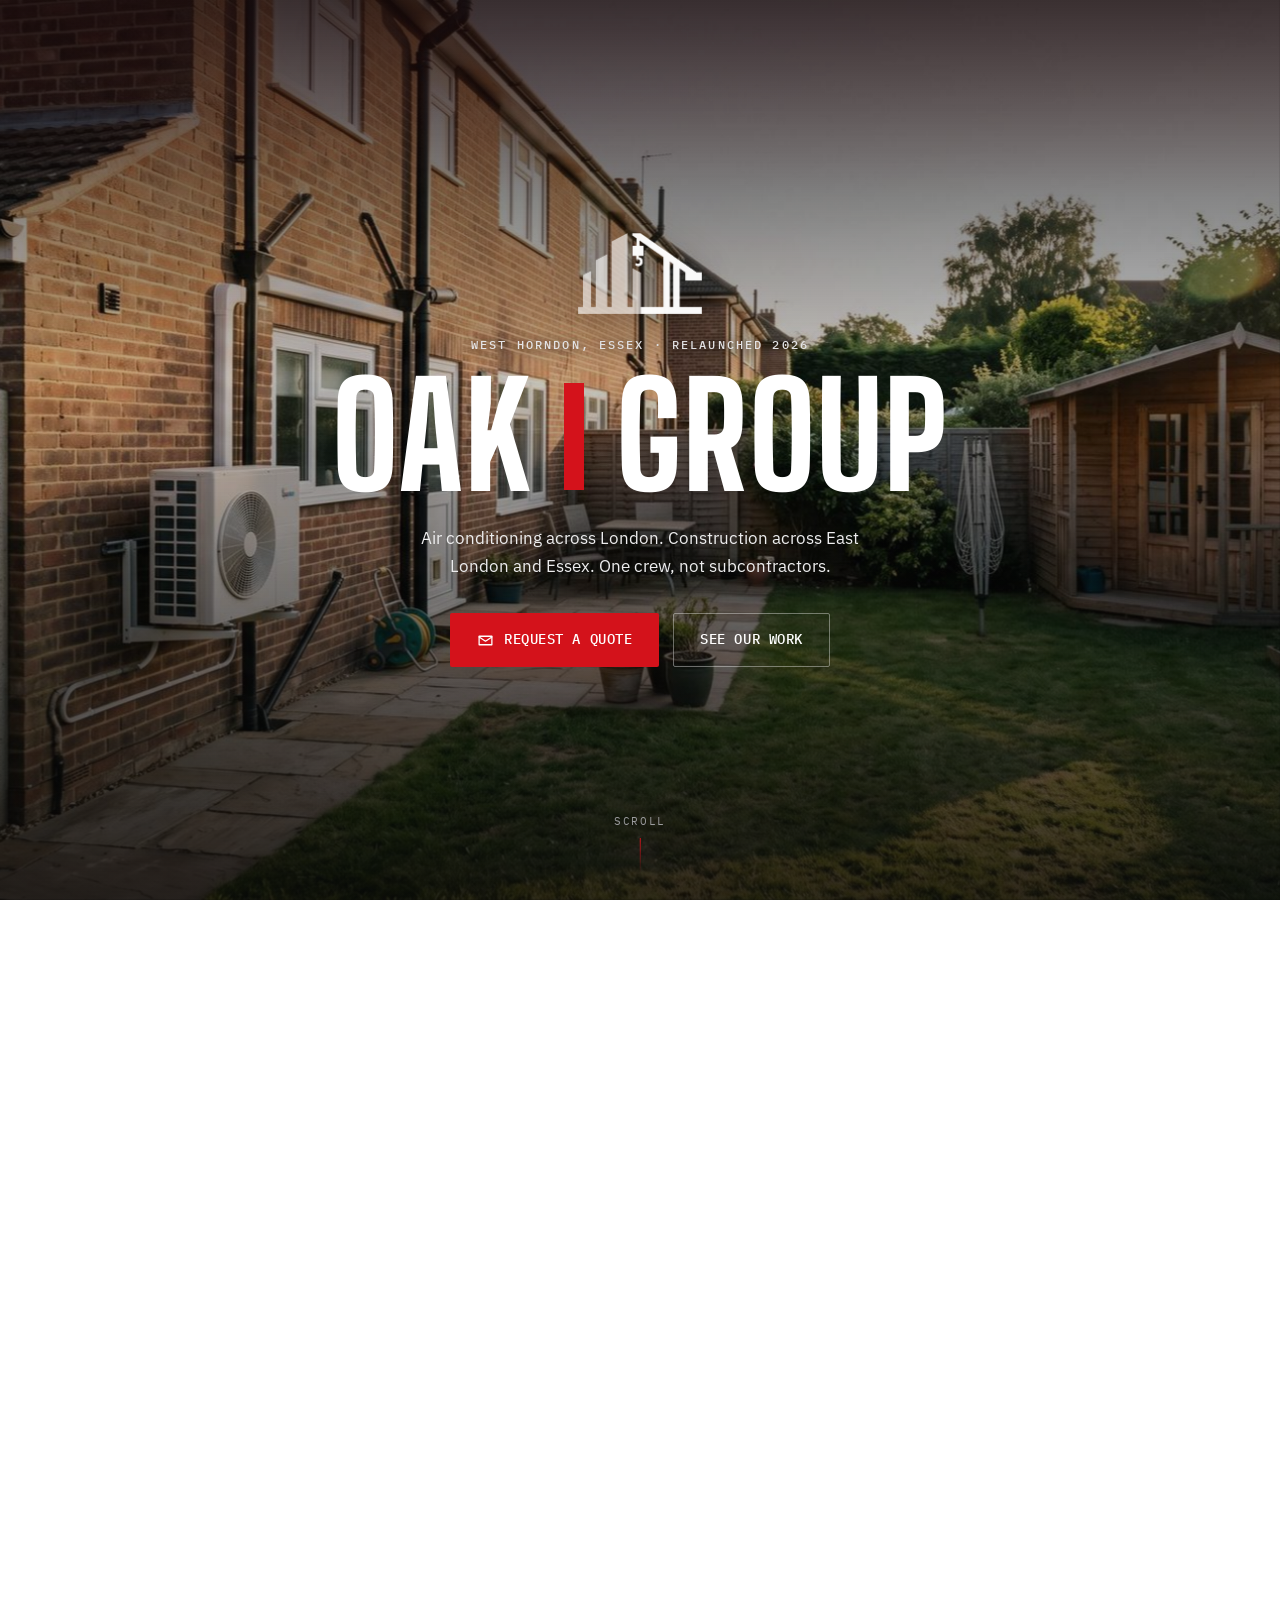
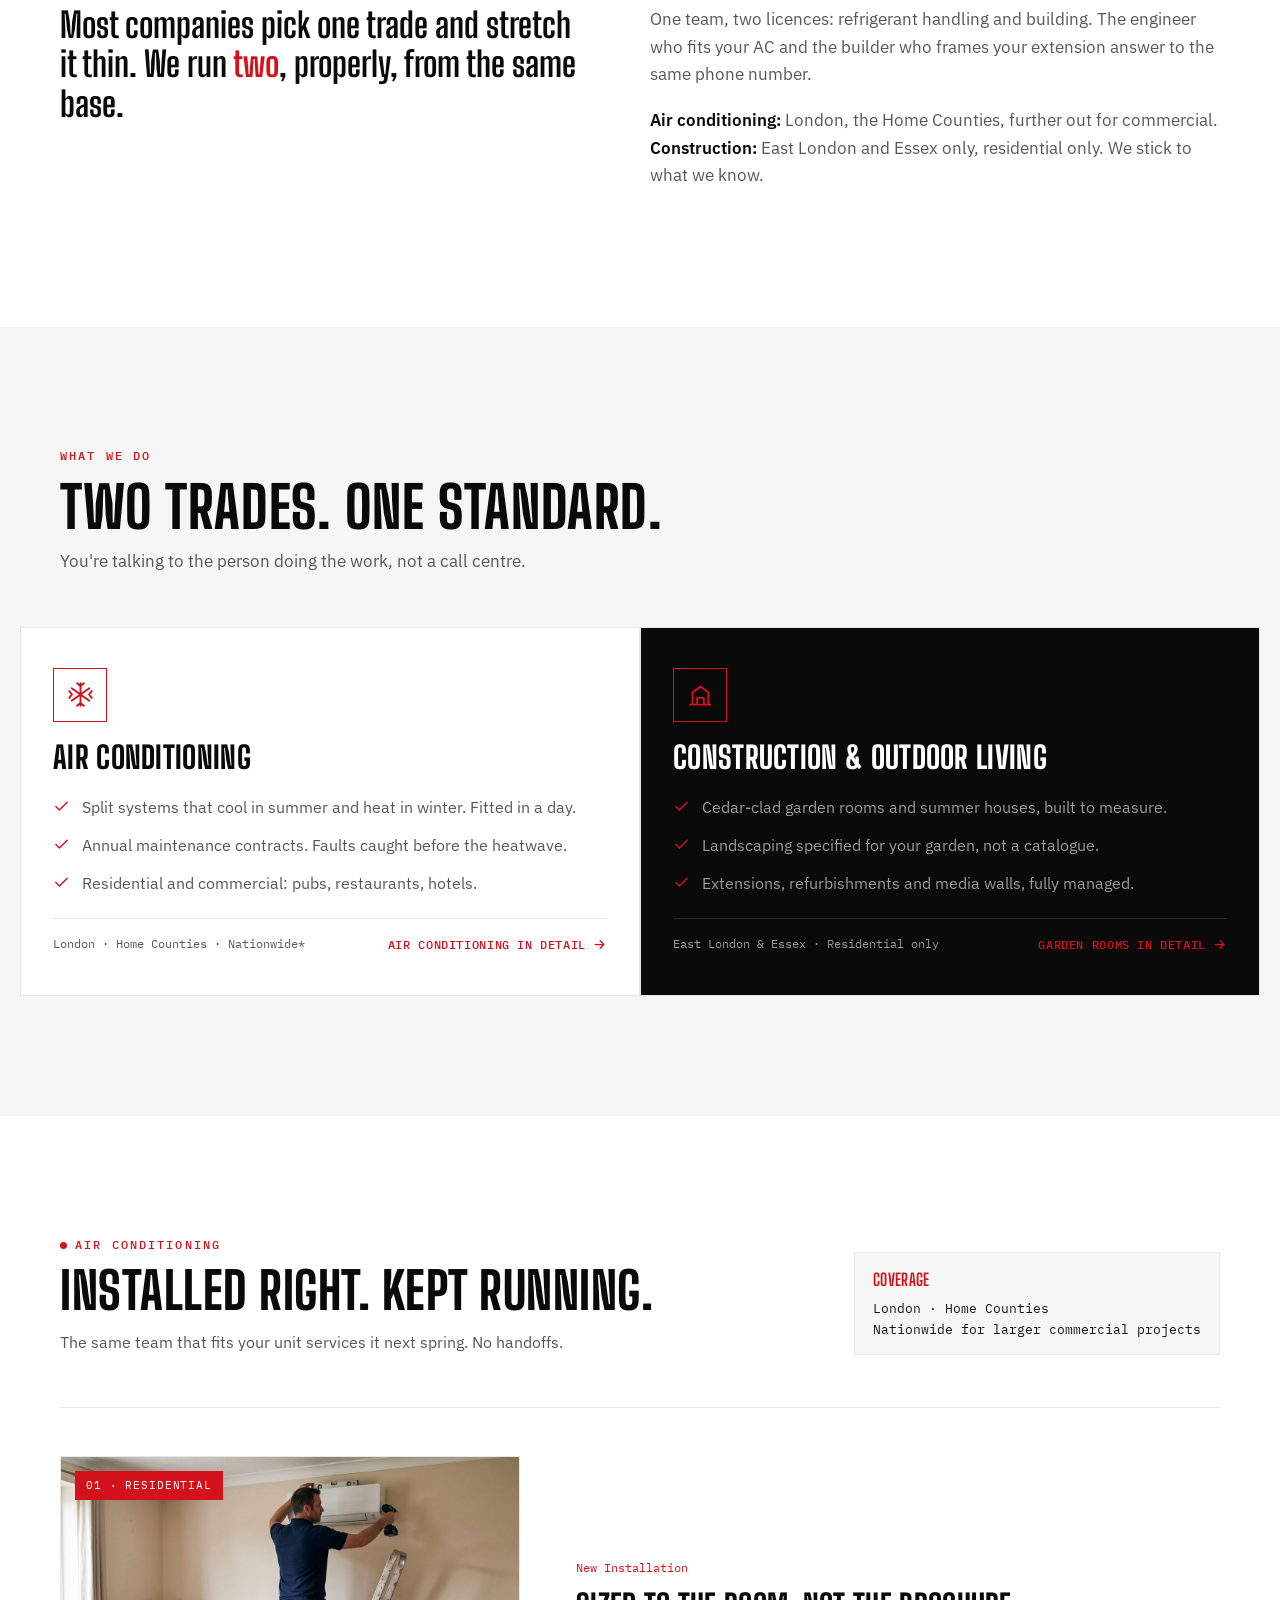
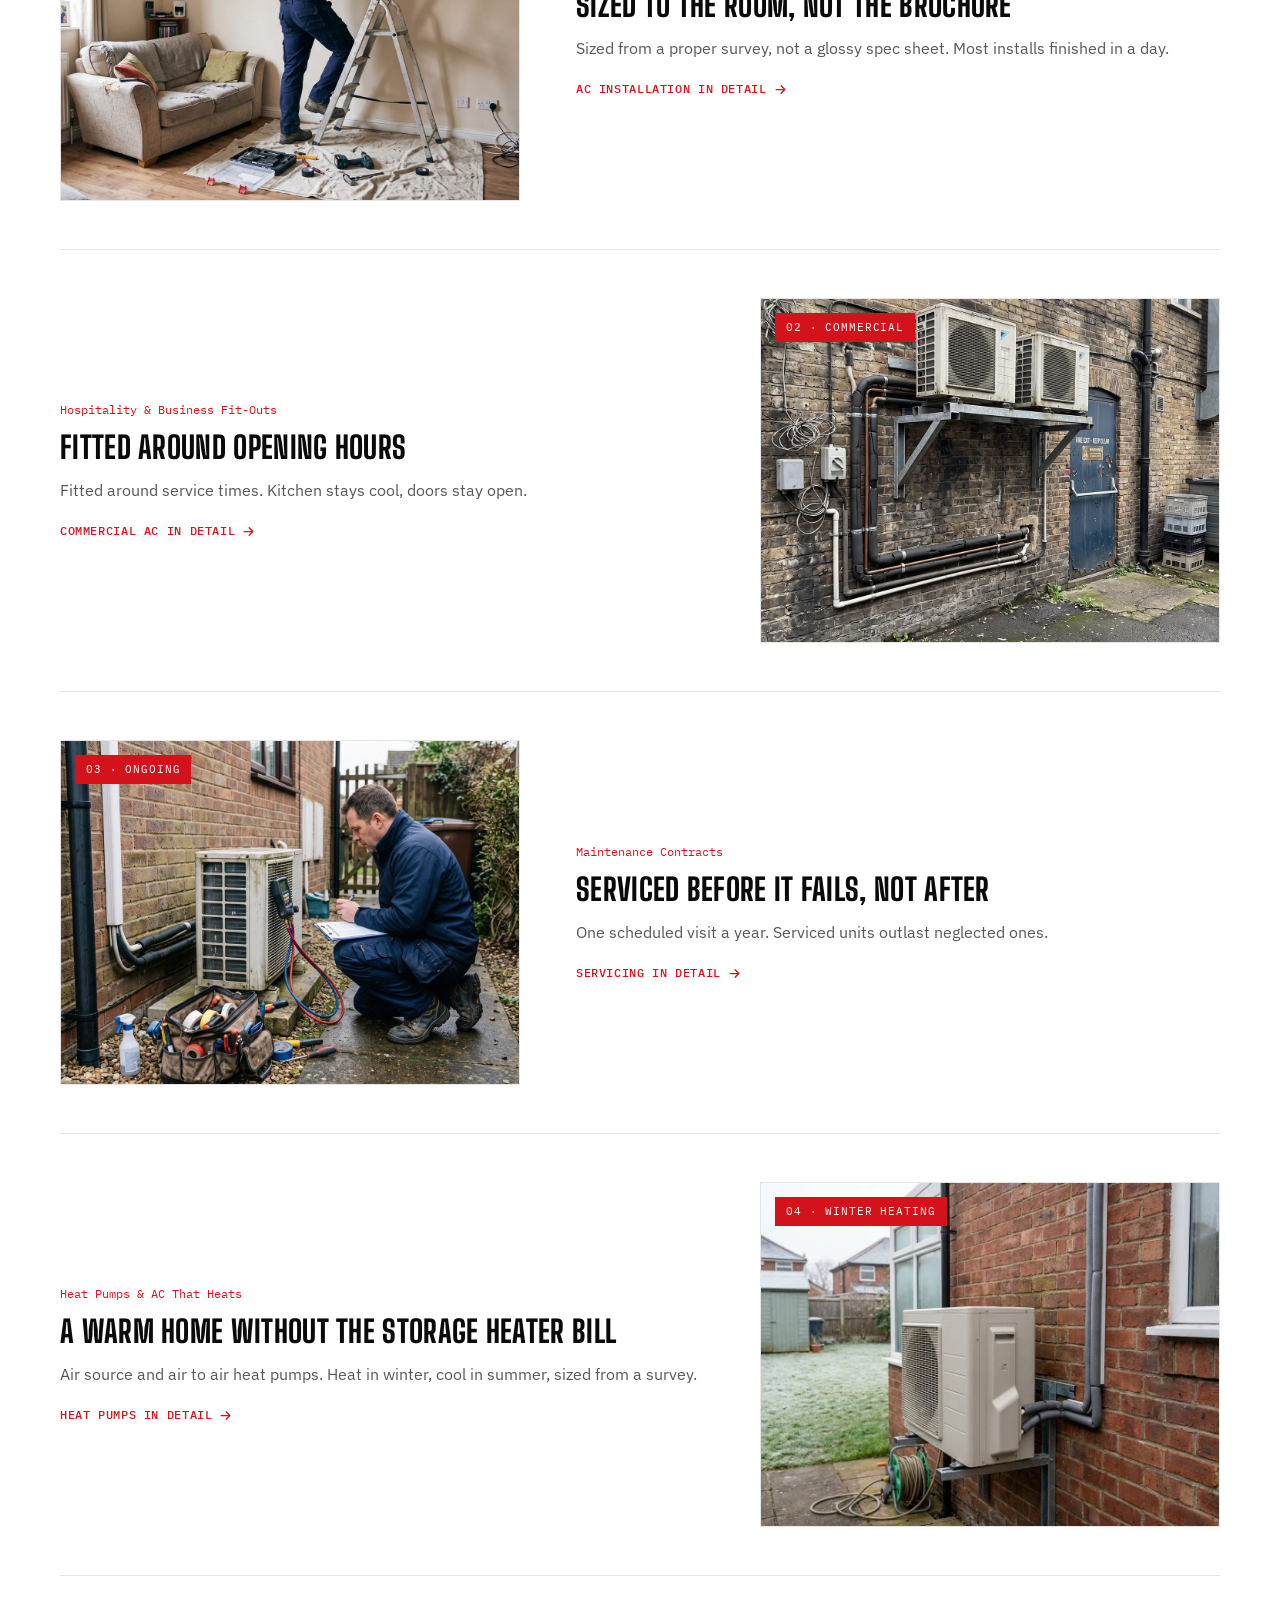
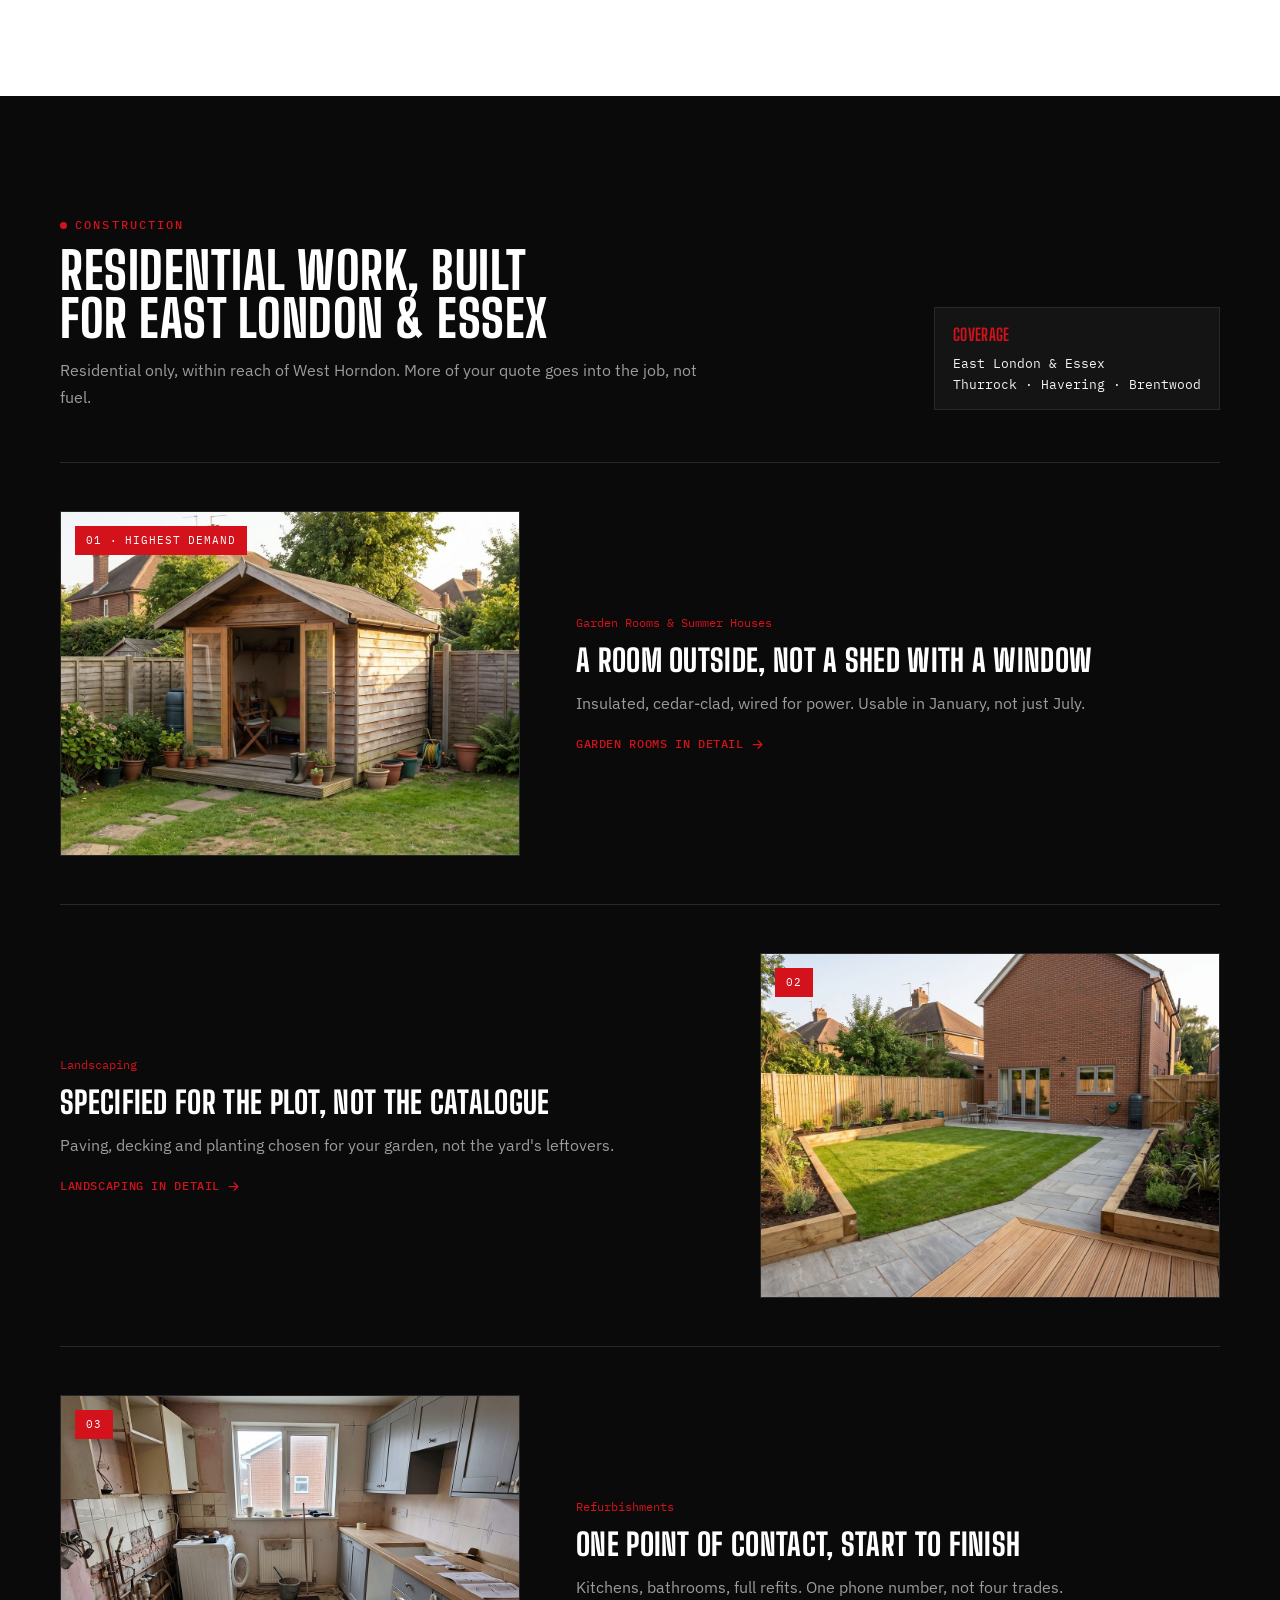
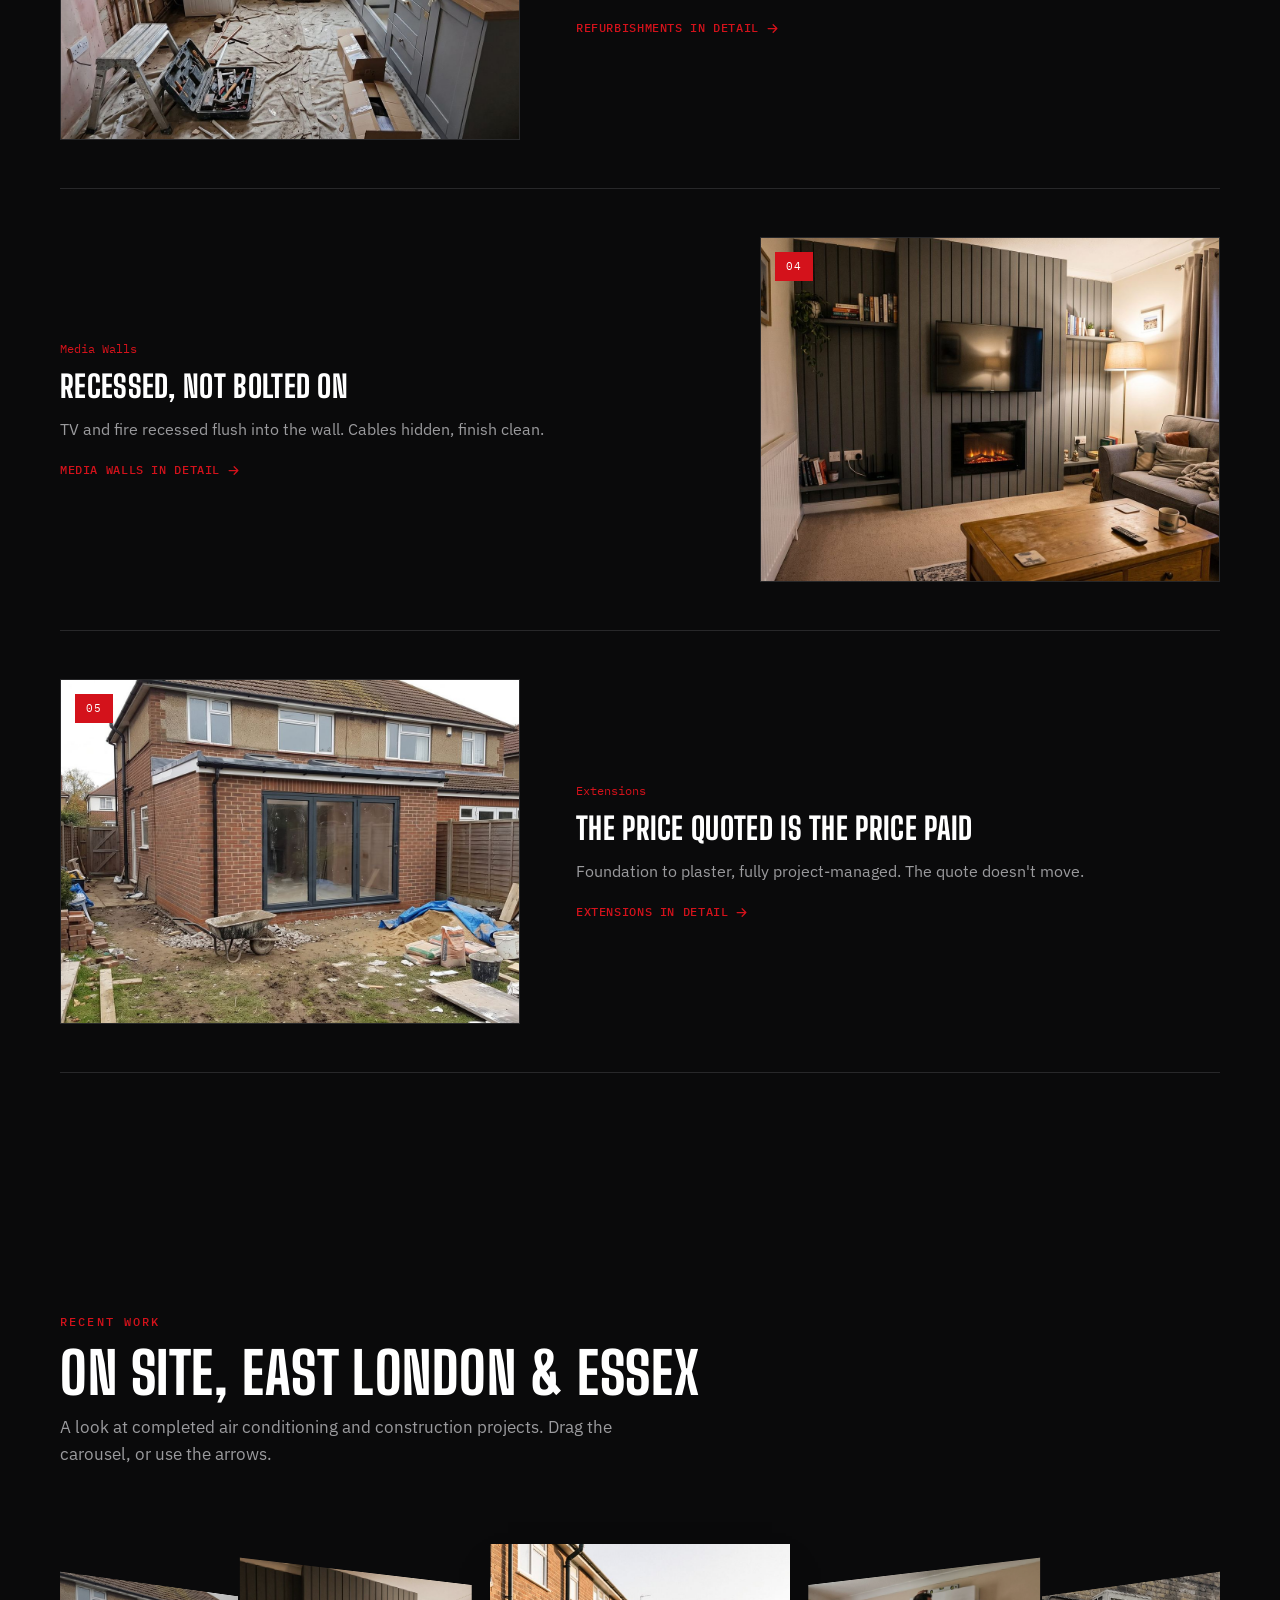
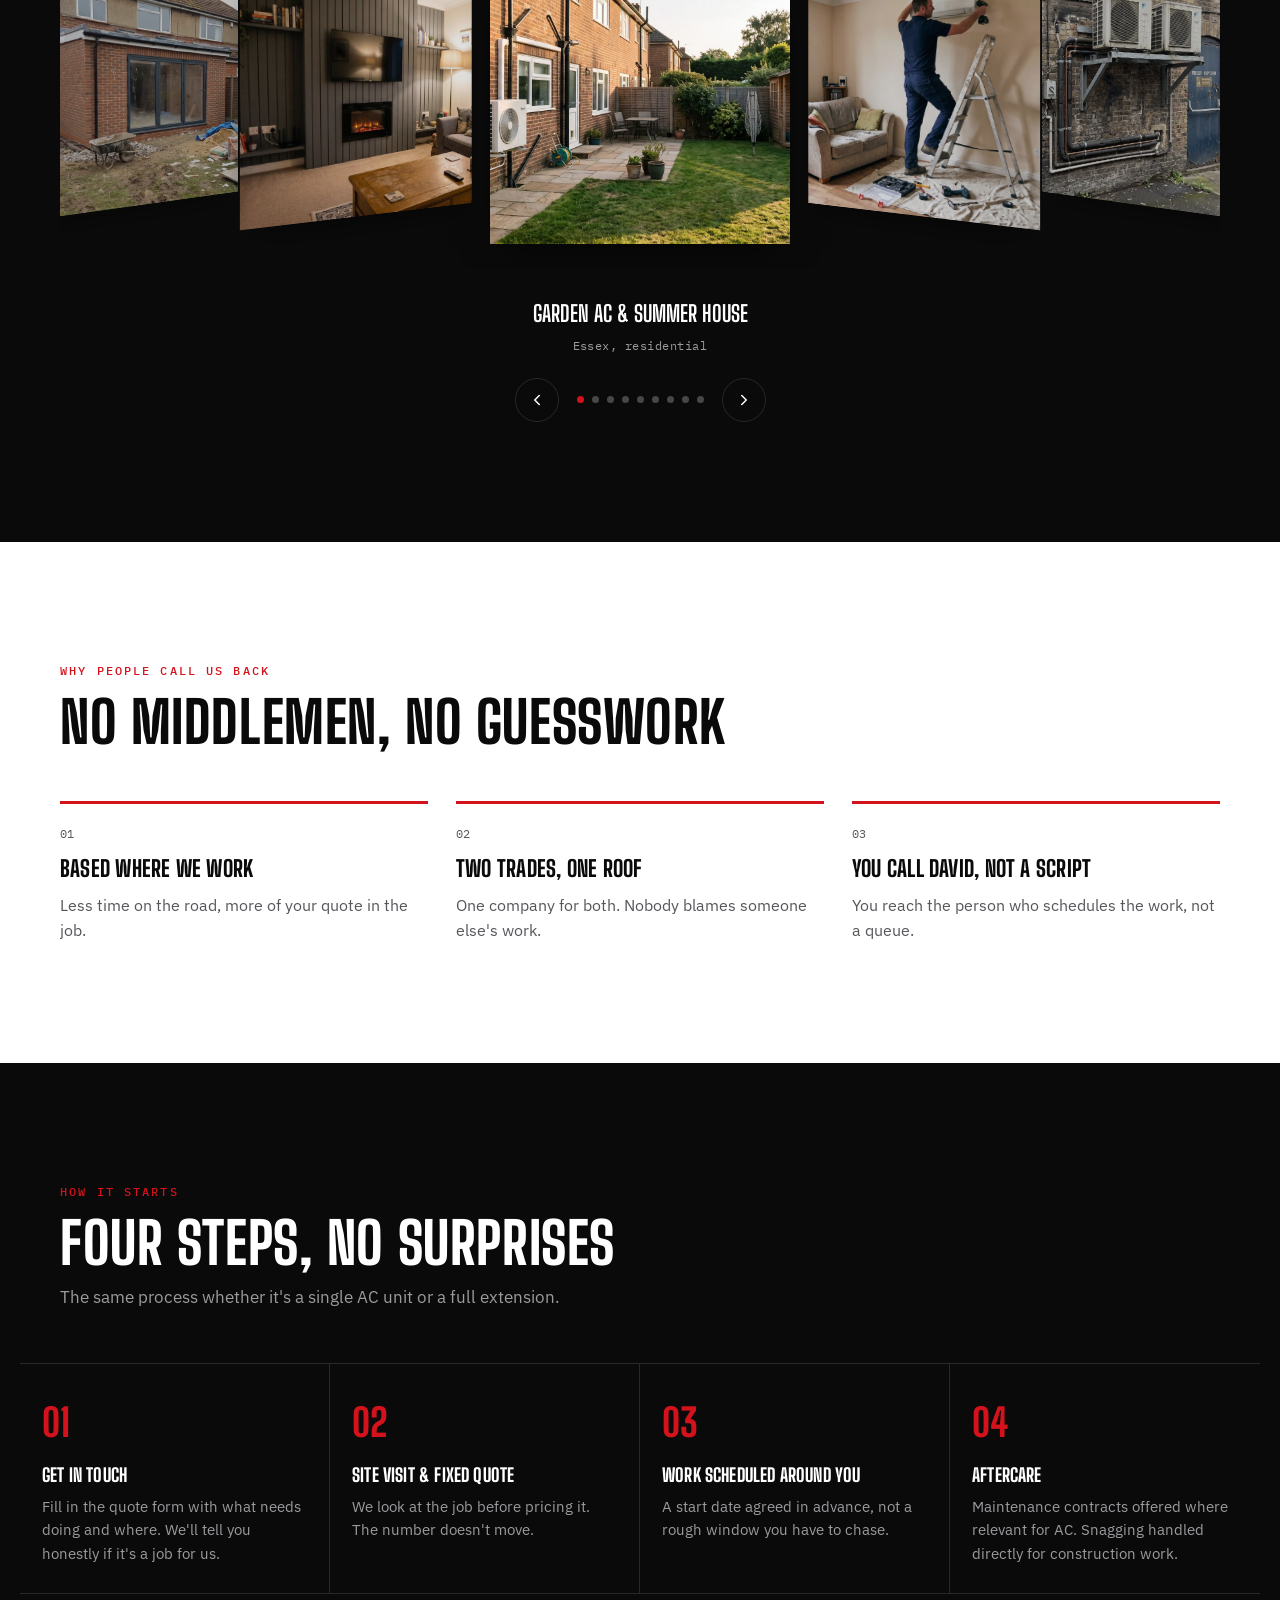
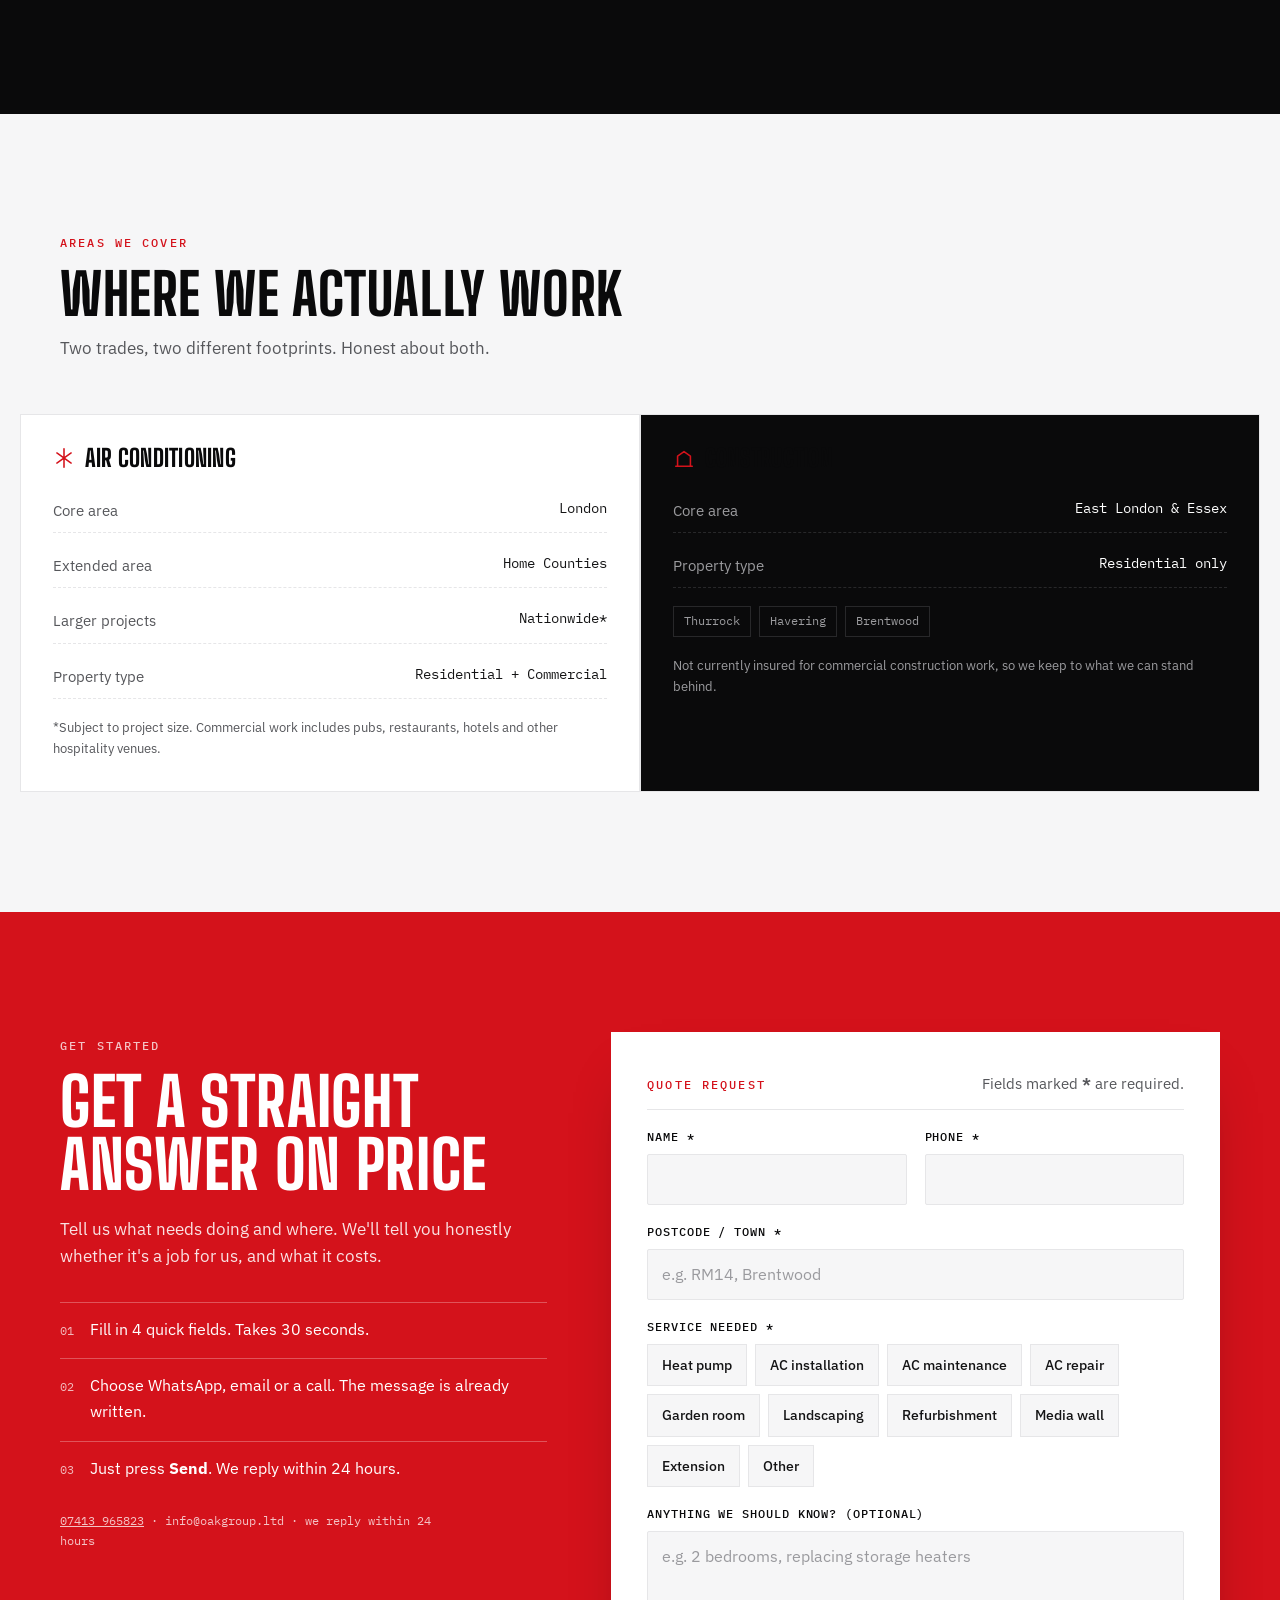
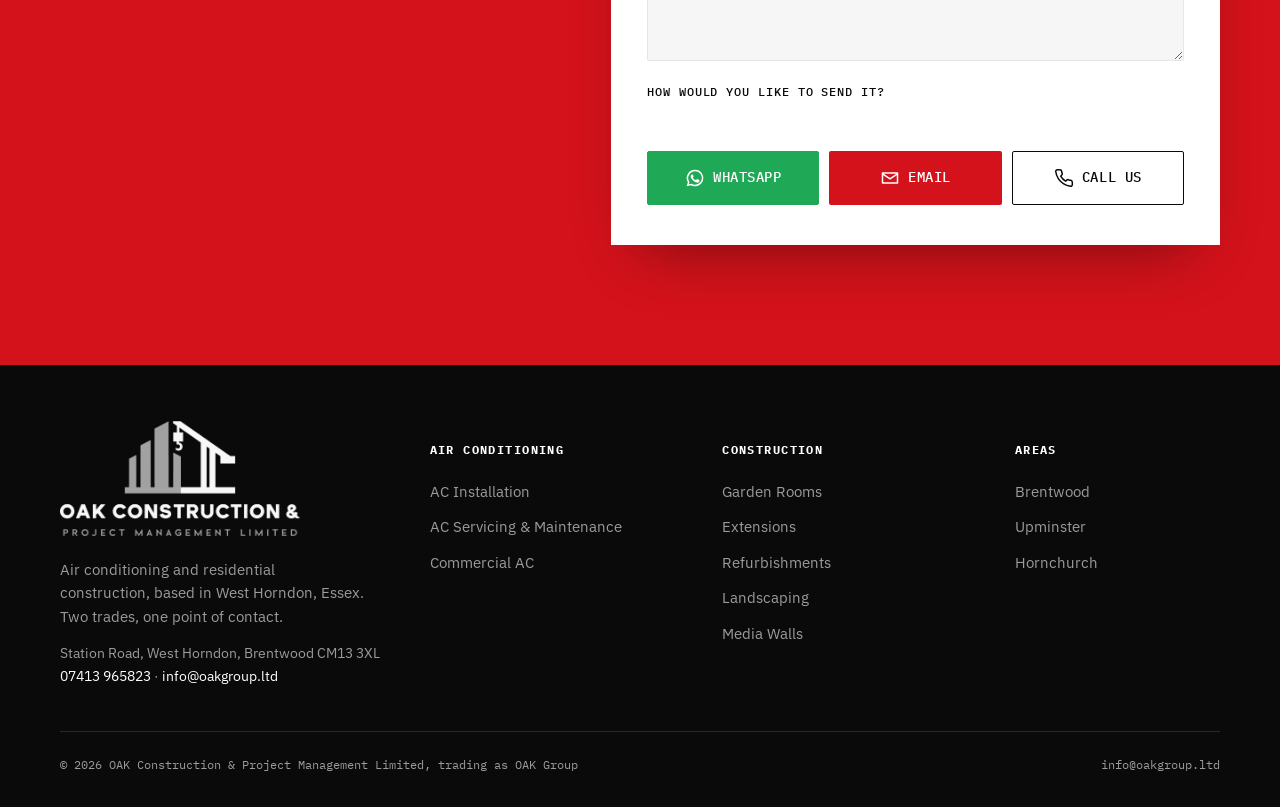
==== commit 1f12b786: "Quote messages carry a Ref code to compare clicks with messages received WhatsApp and email messages" ====
--- a/index.html
+++ b/index.html
@@ -24,6 +24,14 @@
 <link rel="apple-touch-icon" sizes="180x180" href="/assets/favicon-180.png">
 <link rel="manifest" href="/site.webmanifest">
 <script src="/assets/oak-source.js"></script>
+<!-- Google tag (gtag.js) -->
+<script async src="https://www.googletagmanager.com/gtag/js?id=AW-18524409646"></script>
+<script>
+  window.dataLayer = window.dataLayer || [];
+  function gtag(){dataLayer.push(arguments);}
+  gtag('js', new Date());
+  gtag('config', 'AW-18524409646');
+</script>
 <script type="application/ld+json">
 {
   "@context": "https://schema.org",
@@ -1367,6 +1375,8 @@
       '• Phone: ' + val('phone')
     ];
     if(val('details')) lines.push('• Details: ' + val('details'));
+    var ref = window.oakRef ? oakRef() : '';
+    if(ref) lines.push('', 'Ref: ' + ref);
 
     var body = lines.join('\r\n');
     lastBody = body;
@@ -1379,13 +1389,16 @@
         'My name is ' + val('name') + ' and my number is ' + val('phone') + '.'
       ];
       if(val('details')) waLines.push('', 'A bit more about the job: ' + val('details'));
+      if(ref) waLines.push('', 'Ref: ' + ref);
       var waText = encodeURIComponent(waLines.join('\n'));
+      // Count first: if the browser blocks the new tab, the fallback below leaves this page.
+      if(window.oakConv) oakConv('whatsapp');
       var waWin = window.open('https://wa.me/447413965823?text=' + waText, '_blank');
       if(waWin){ waWin.opener = null; } else { window.location.href = 'https://wa.me/447413965823?text=' + waText; }
-      if(window.gtag) gtag('event', 'whatsapp_quote');
       return;
     }
 
+    if(window.oakConv) oakConv('email');
     var s = encodeURIComponent(subject), b = encodeURIComponent(body);
     var from = '';
     document.getElementById('qfGmail').href   = composeUrl('gmail', s, b, from);
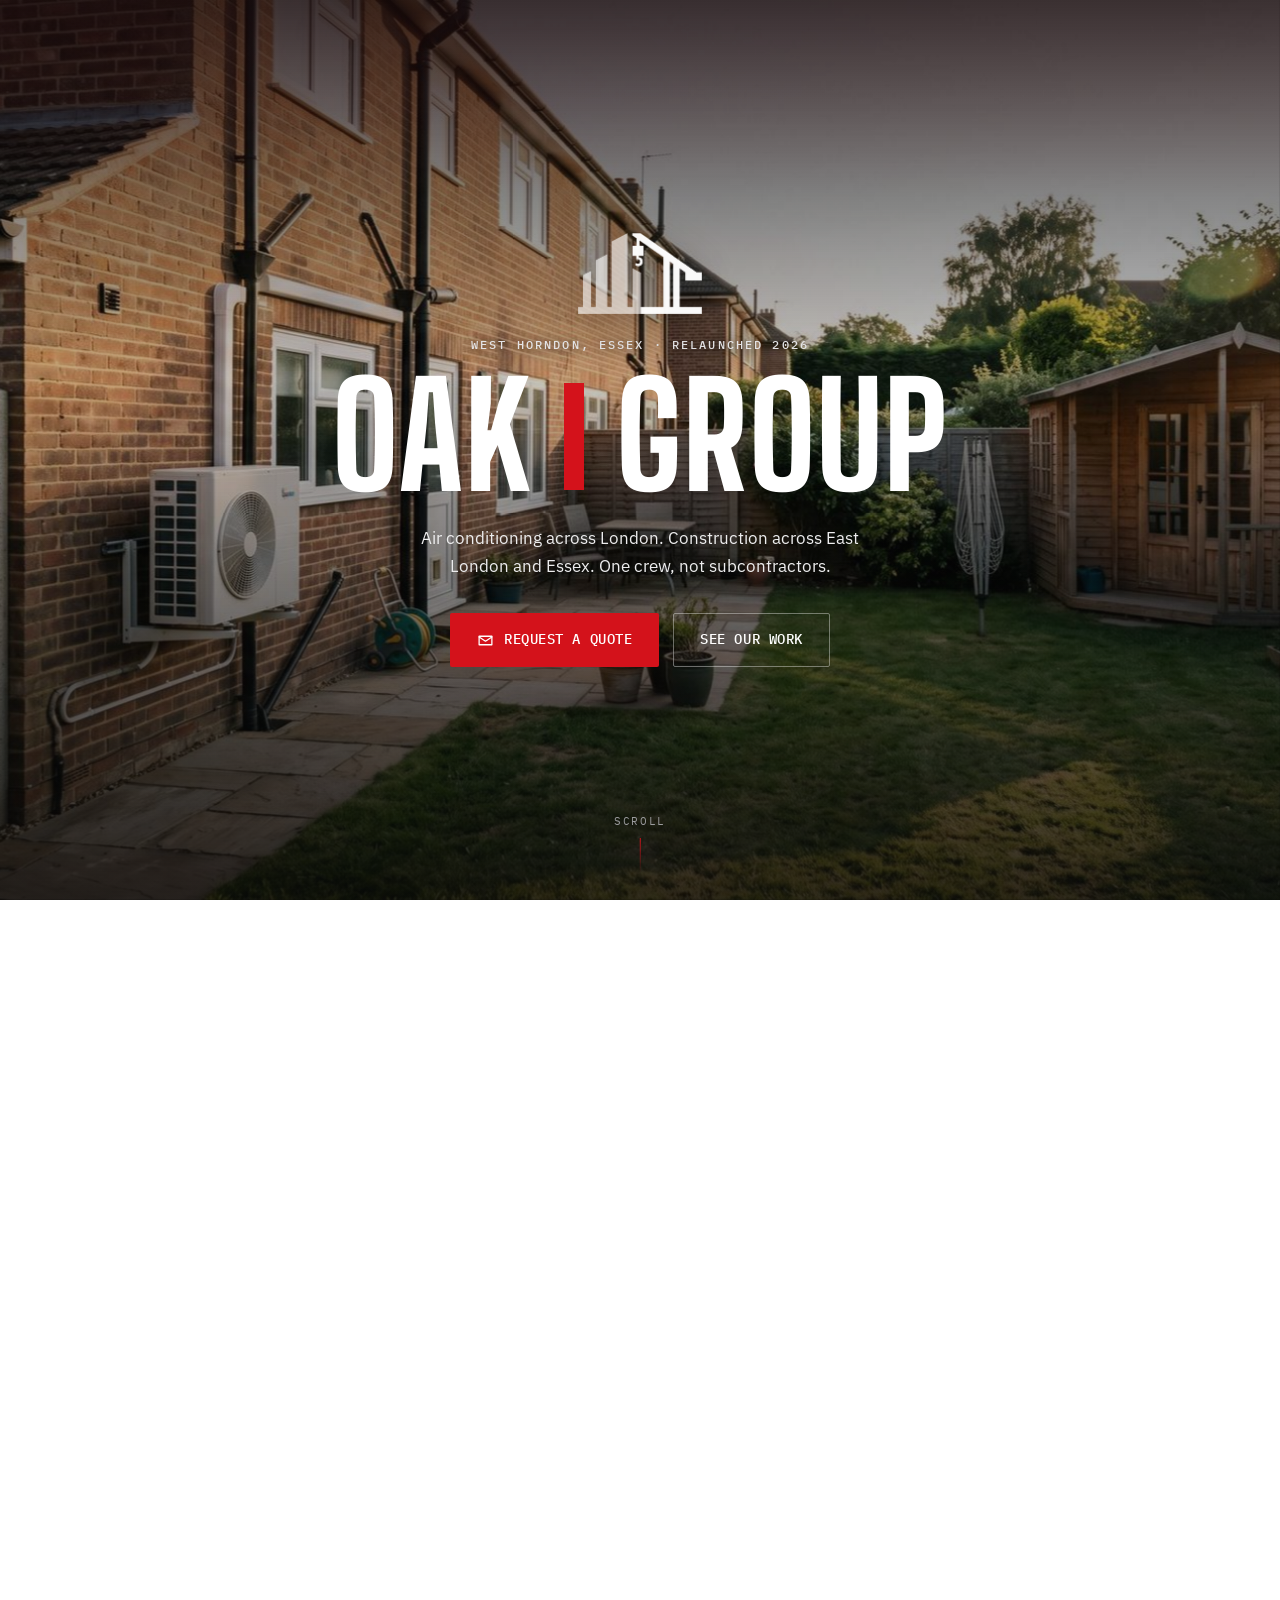
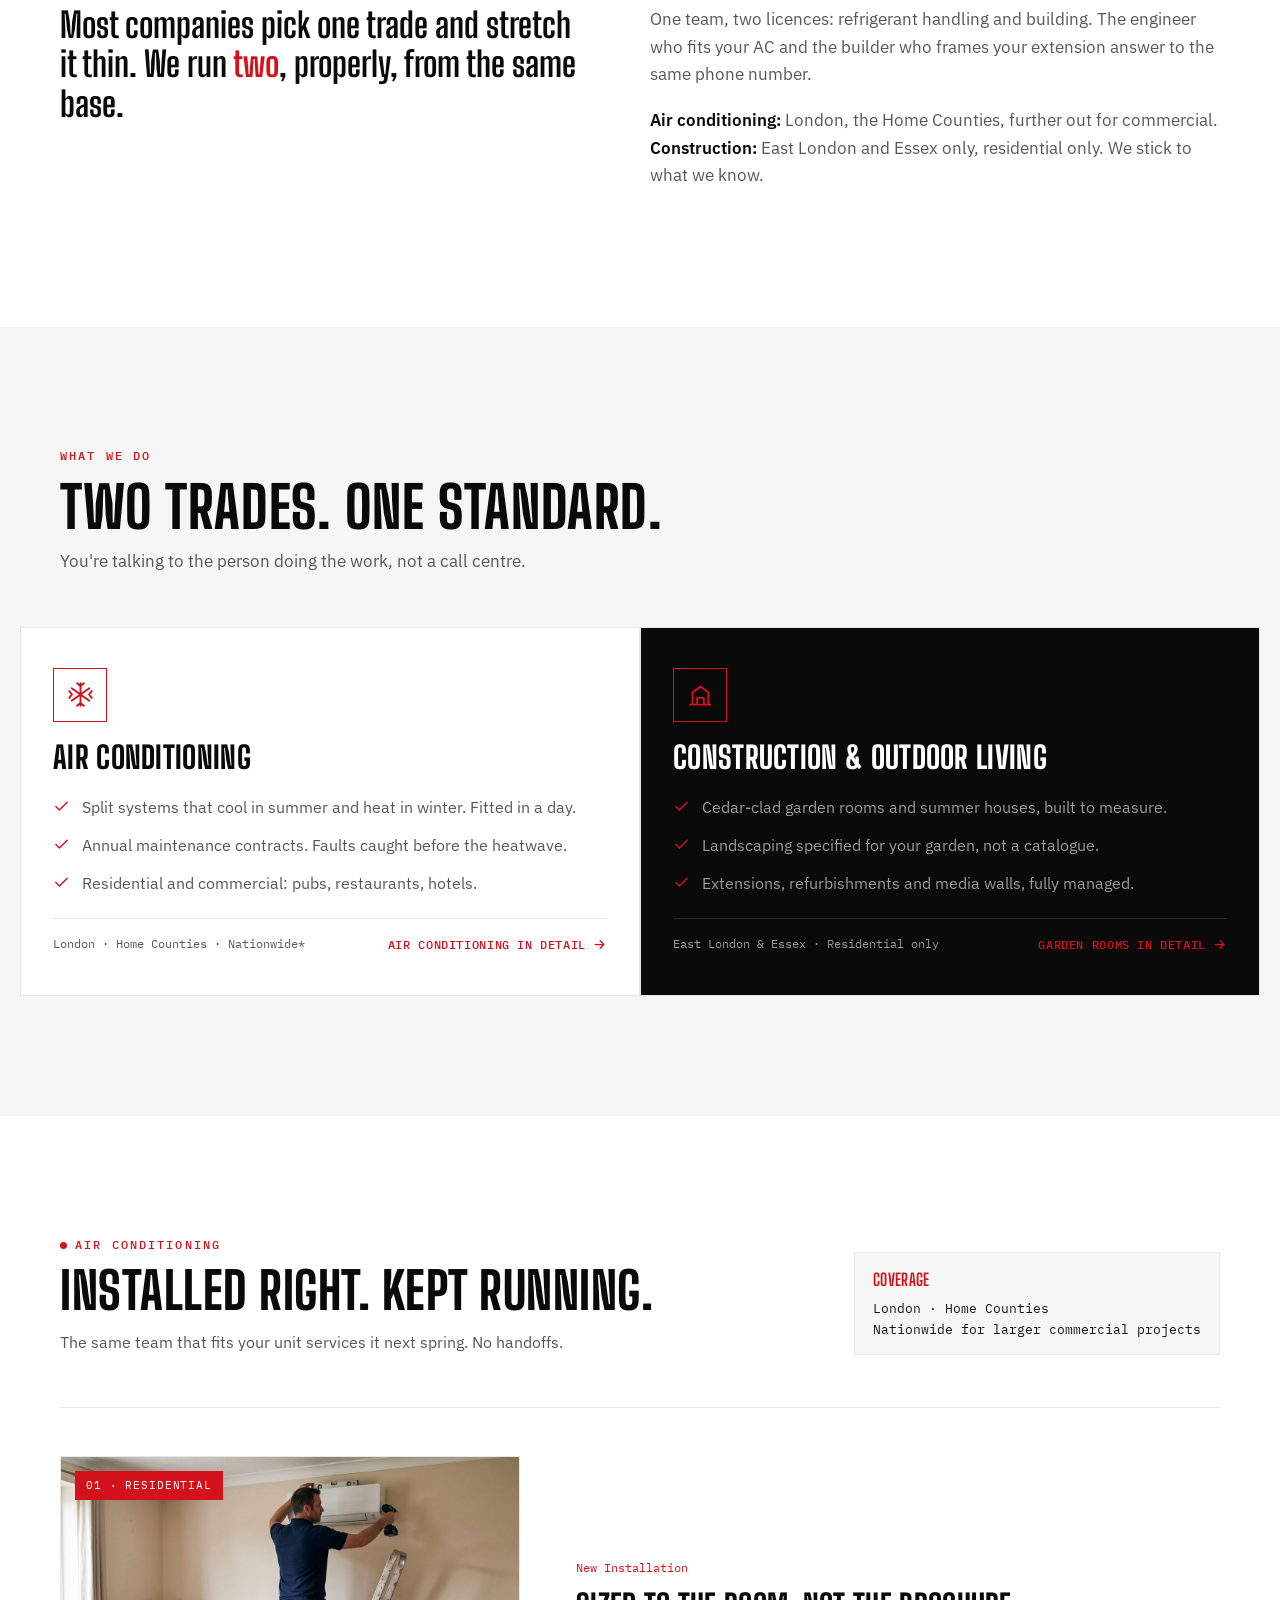
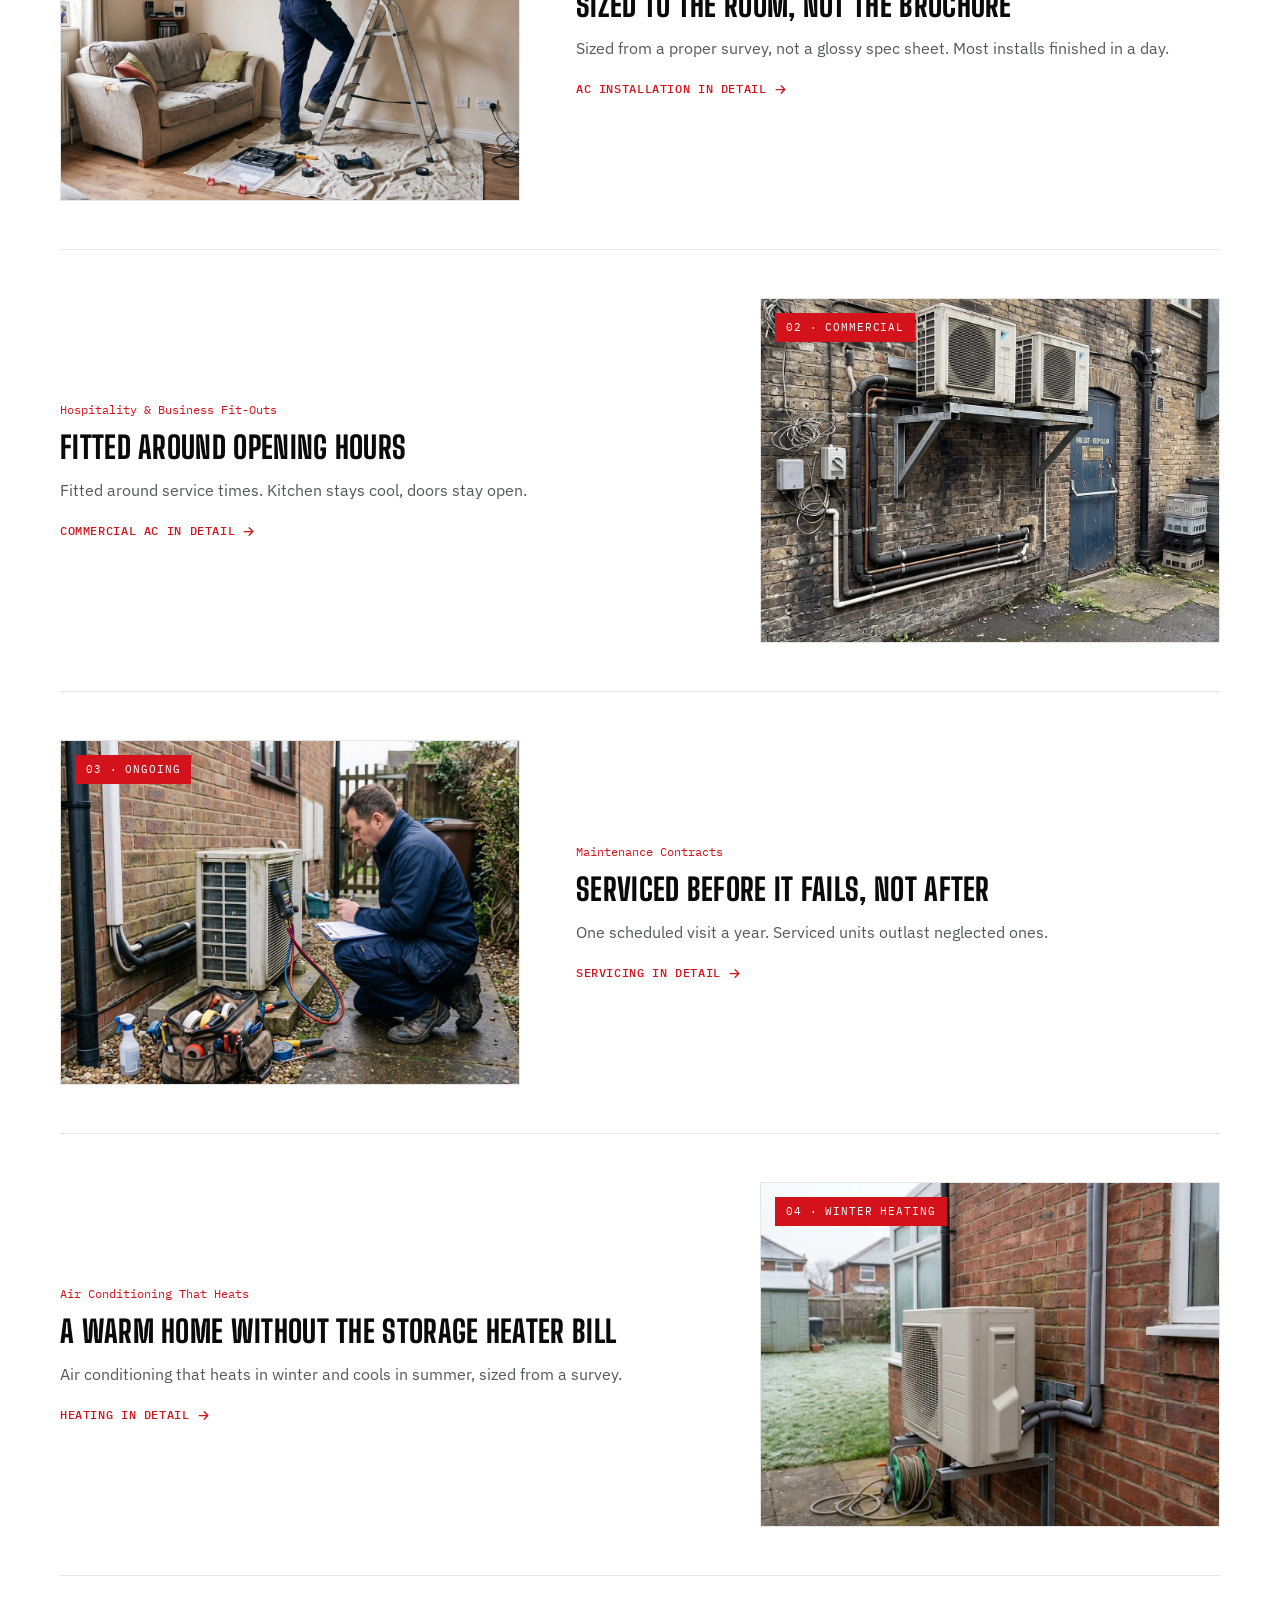
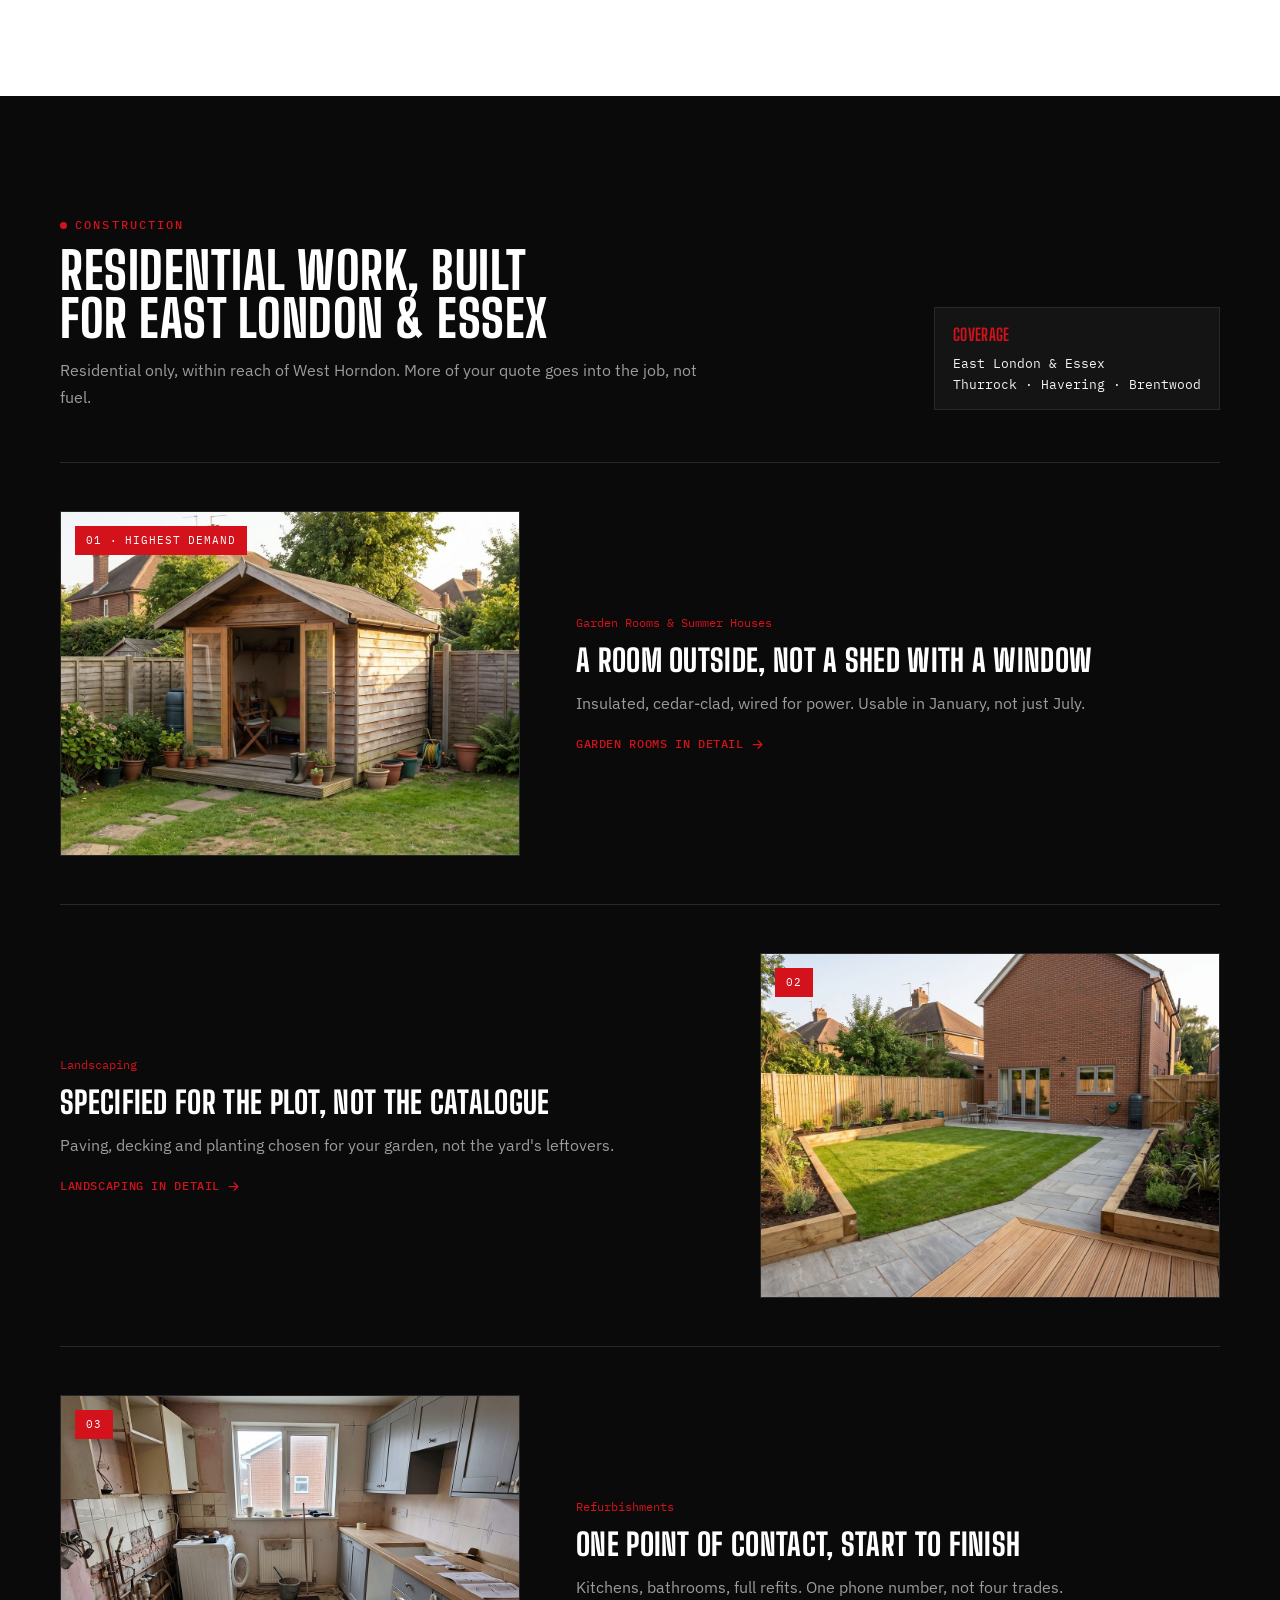
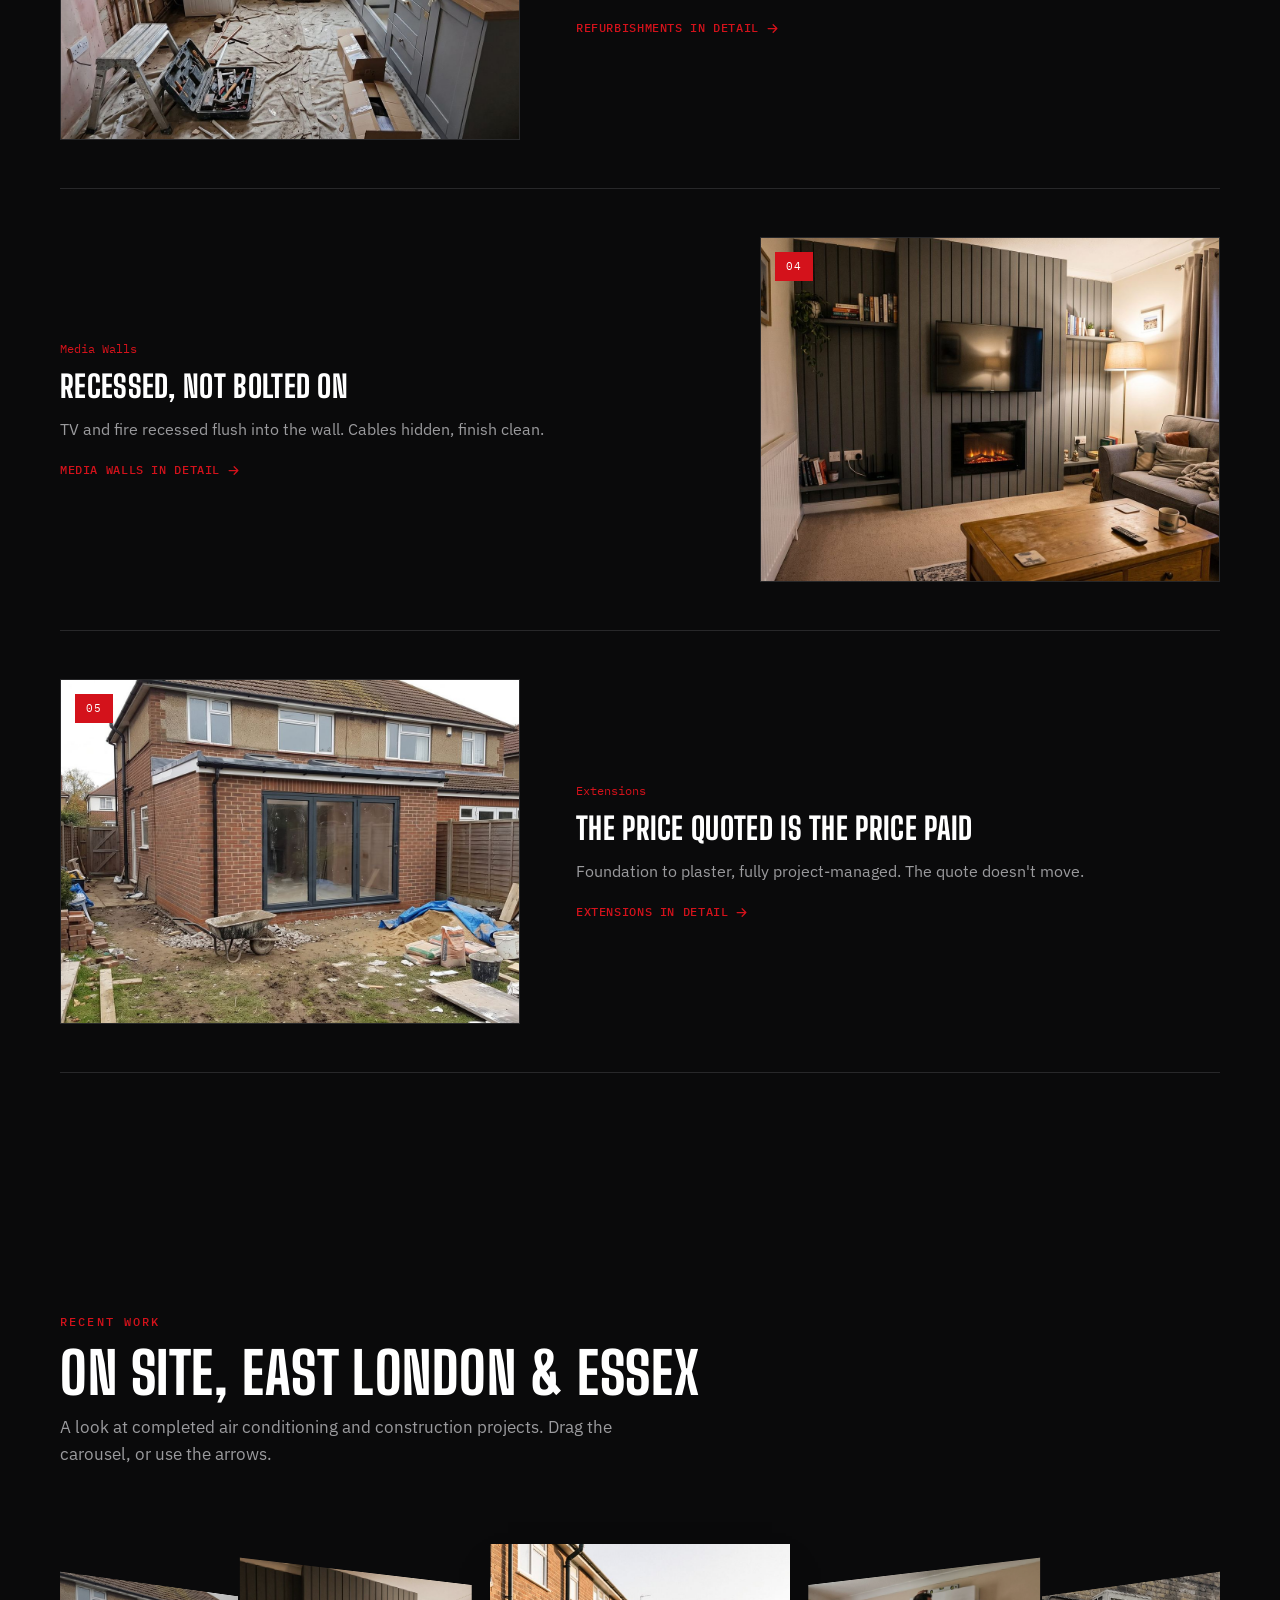
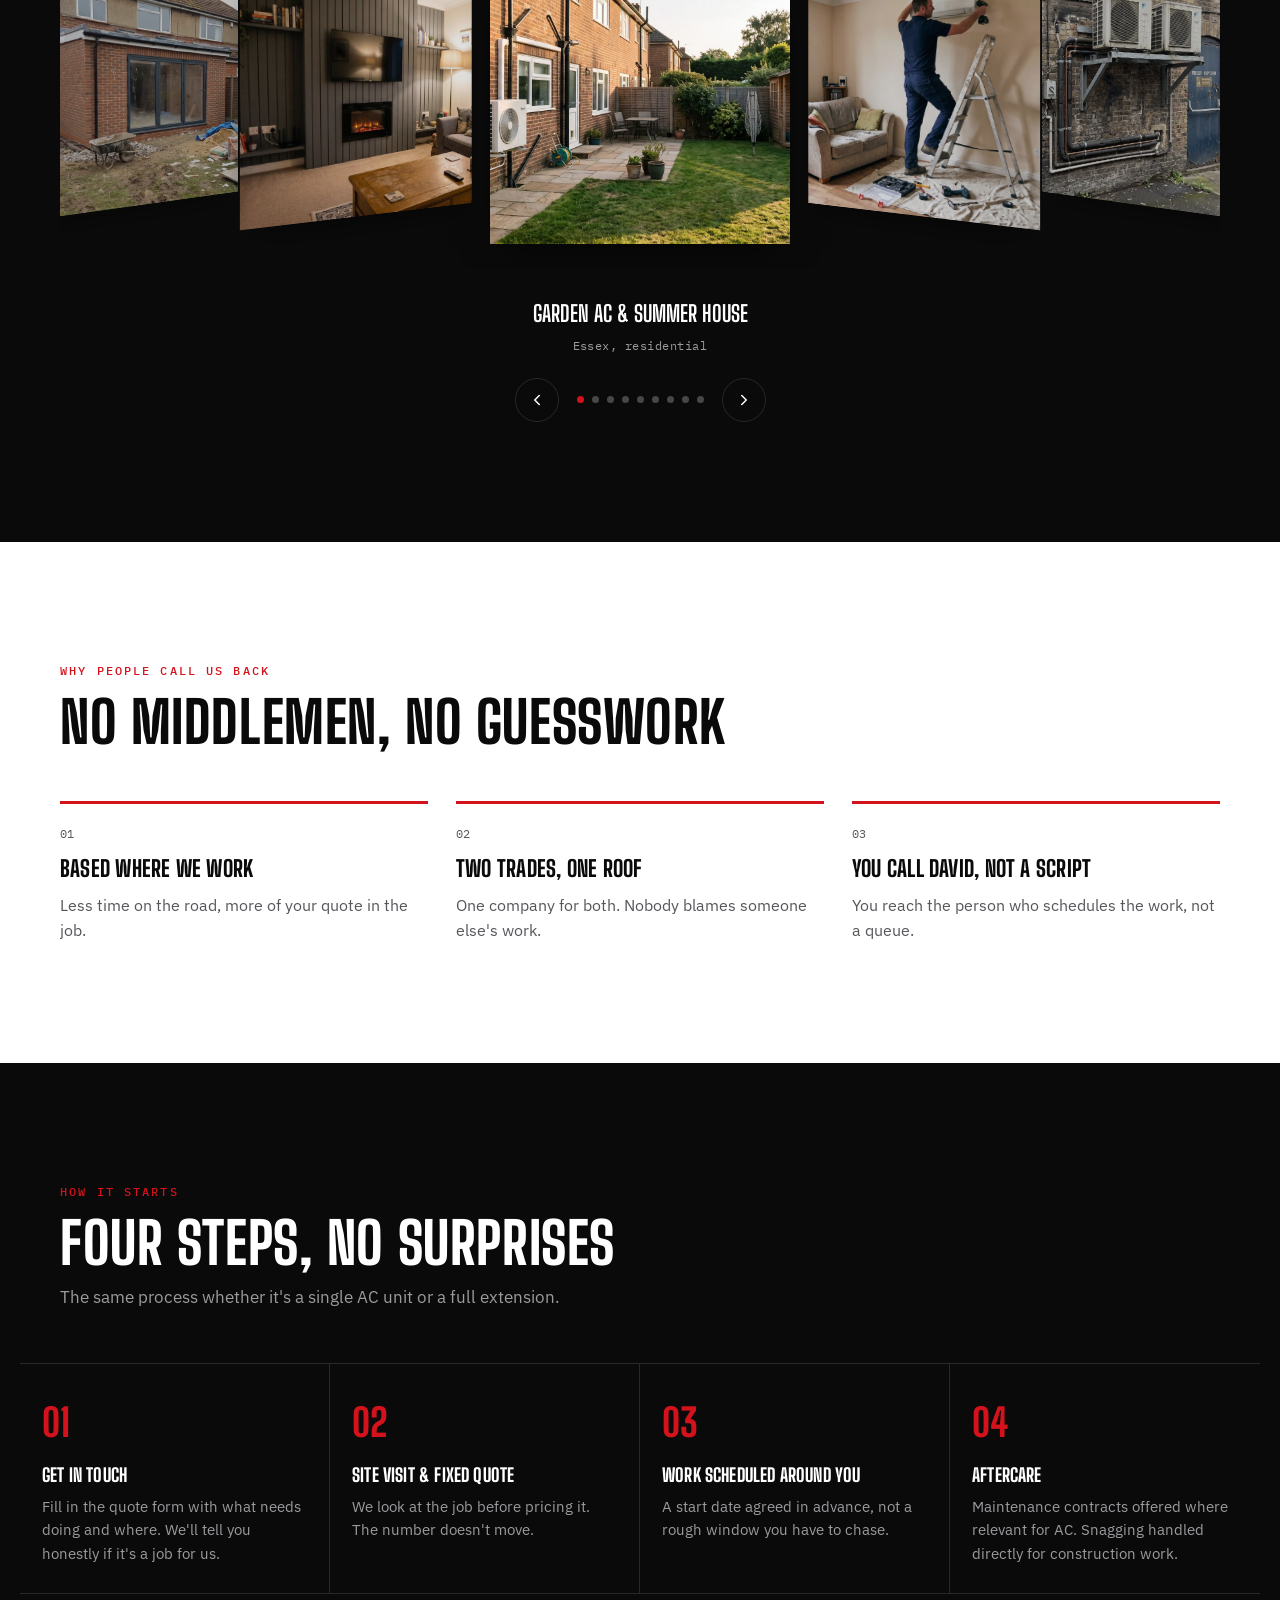
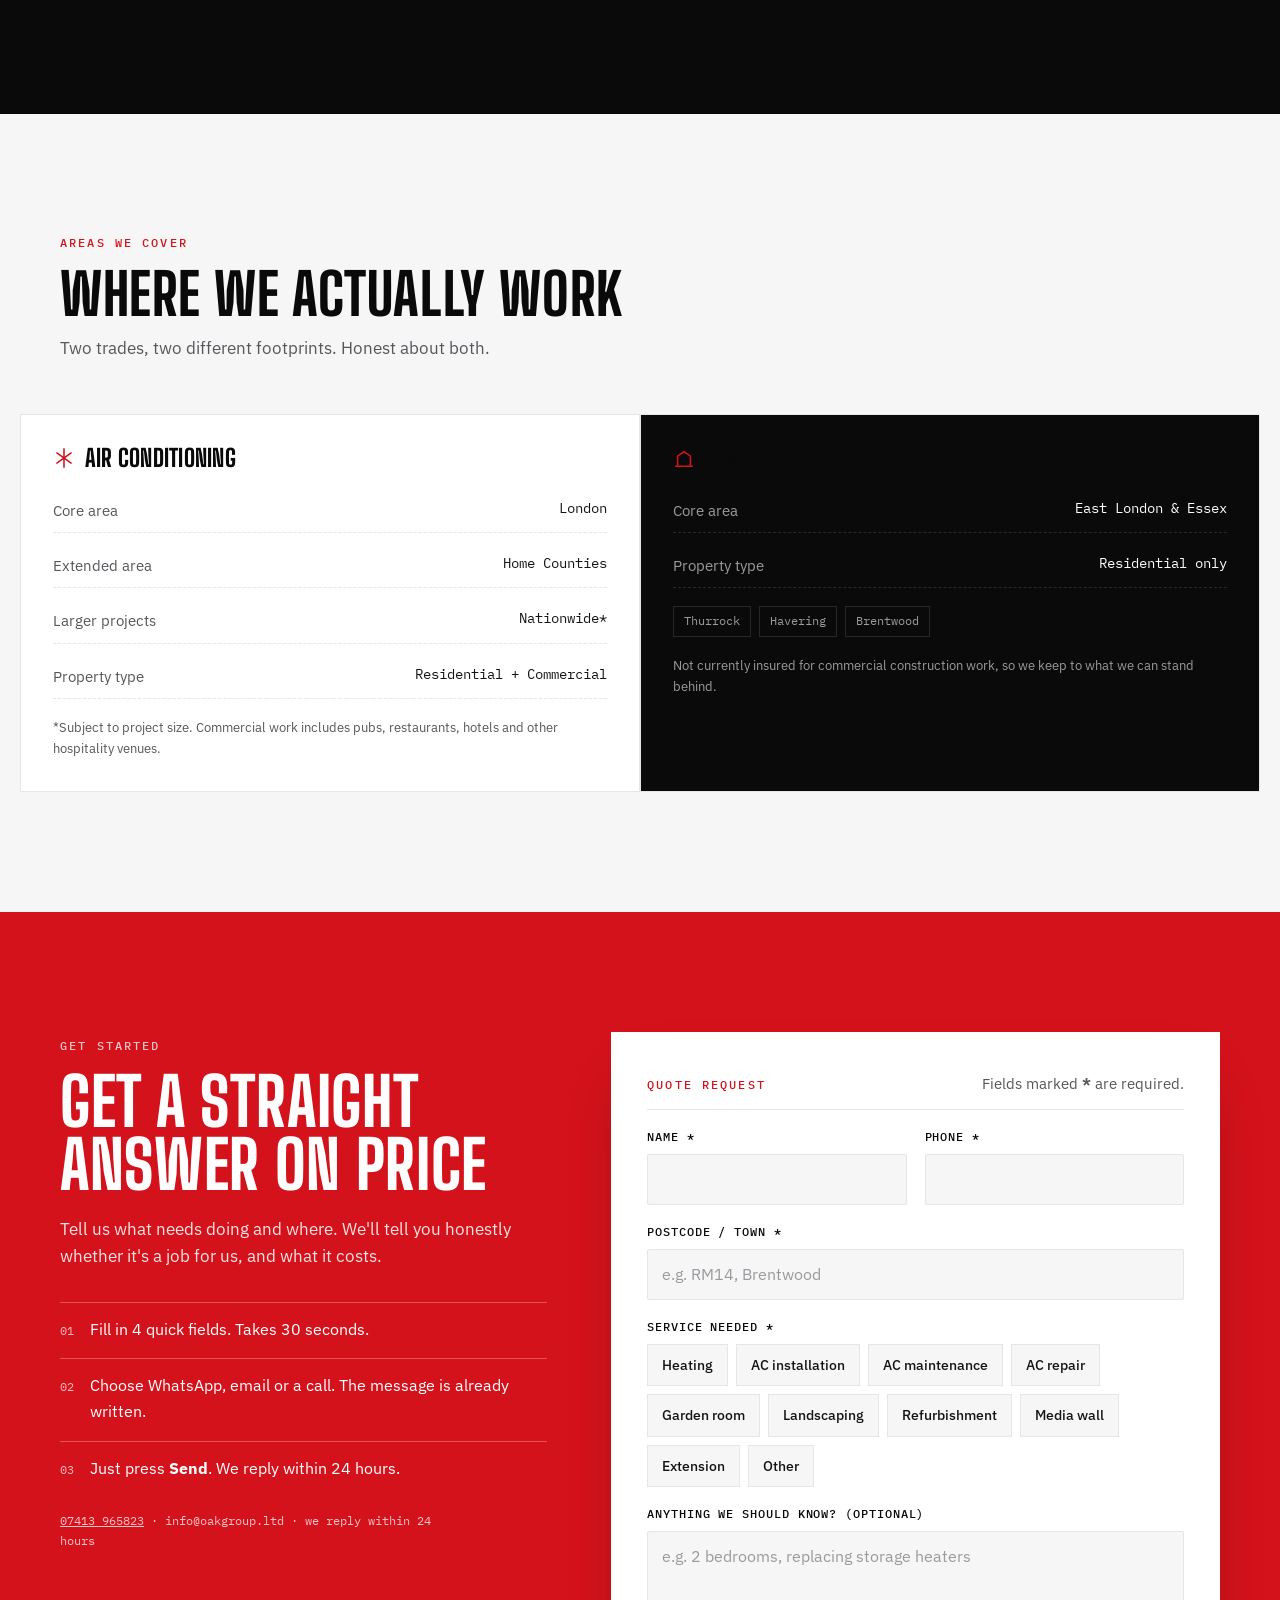
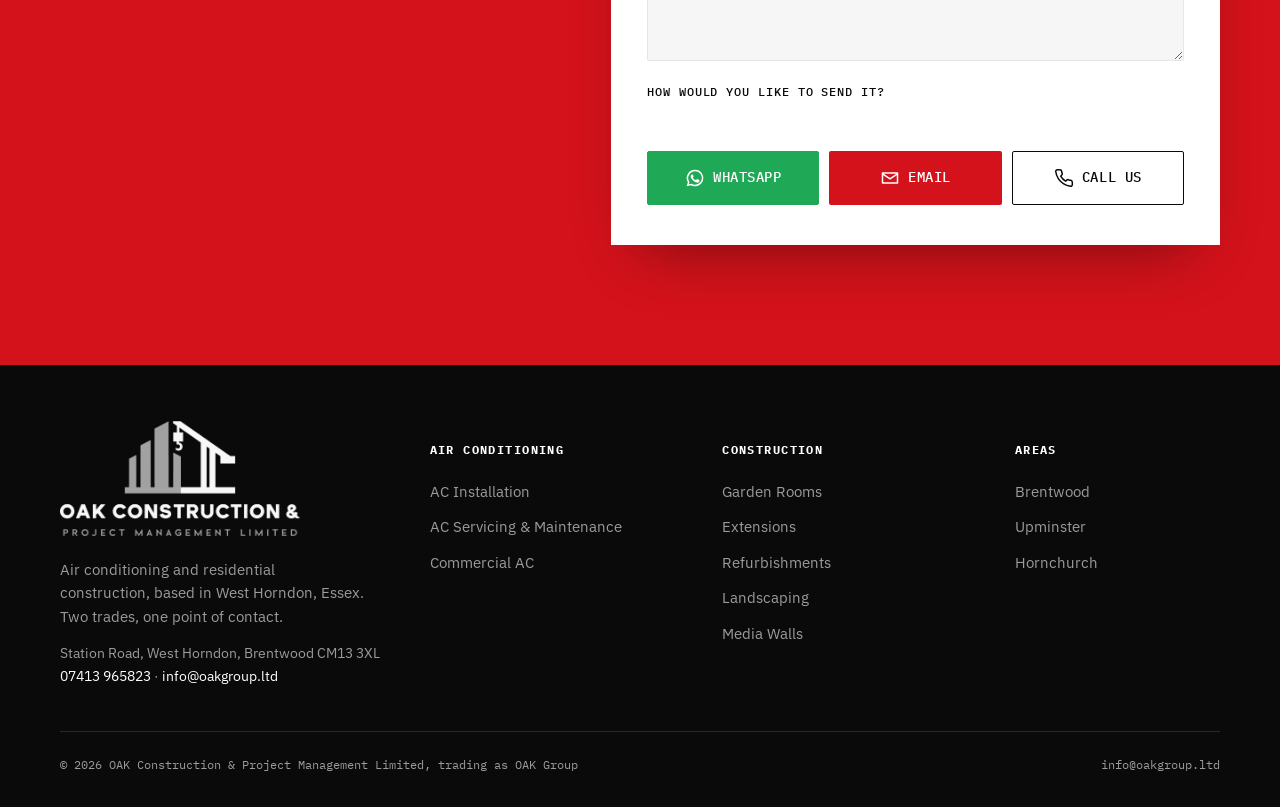
==== commit 33fff604: "Remove heat pump wording and photo; keep heating with air conditioning Co-Authored-By: Claude Fable " ====
--- a/index.html
+++ b/index.html
@@ -689,12 +689,12 @@
       </div>
 
       <div class="svc-row reverse reveal">
-        <div class="svc-media"><span class="svc-tag">04 &middot; Winter Heating</span><img loading="lazy" decoding="async" width="1600" height="893" src="assets/heat-pump-outdoor-frost.jpg" alt="Heat pump outdoor unit on a frosty morning in Essex"></div>
+        <div class="svc-media"><span class="svc-tag">04 &middot; Winter Heating</span><img loading="lazy" decoding="async" width="1600" height="893" src="assets/ac-outdoor-unit-frost.jpg" alt="Air conditioning outdoor unit on a frosty morning in Essex"></div>
         <div class="svc-text">
-          <span class="svc-num">Heat Pumps &amp; AC That Heats</span>
+          <span class="svc-num">Air Conditioning That Heats</span>
           <h4>A Warm Home Without the Storage Heater Bill</h4>
-          <p>Air source and air to air heat pumps. Heat in winter, cool in summer, sized from a survey.</p>
-          <a class="pillar-link svc-more" href="air-conditioning/">Heat pumps in detail <svg viewBox="0 0 24 24" fill="none" stroke="currentColor" stroke-width="2" stroke-linecap="round" stroke-linejoin="round"><path d="M5 12h14M13 6l6 6-6 6"/></svg></a>
+          <p>Air conditioning that heats in winter and cools in summer, sized from a survey.</p>
+          <a class="pillar-link svc-more" href="air-conditioning/">Heating in detail <svg viewBox="0 0 24 24" fill="none" stroke="currentColor" stroke-width="2" stroke-linecap="round" stroke-linejoin="round"><path d="M5 12h14M13 6l6 6-6 6"/></svg></a>
         </div>
       </div>
     </div>
@@ -933,7 +933,7 @@
       <fieldset class="qf-field">
         <legend>Service needed *</legend>
         <div class="qf-chips">
-          <label><input type="checkbox" name="service" value="Heat pump"><span>Heat pump</span></label>
+          <label><input type="checkbox" name="service" value="Heating"><span>Heating</span></label>
           <label><input type="checkbox" name="service" value="Air conditioning – new installation"><span>AC installation</span></label>
           <label><input type="checkbox" name="service" value="Air conditioning – maintenance / service"><span>AC maintenance</span></label>
           <label><input type="checkbox" name="service" value="Air conditioning – repair / fault"><span>AC repair</span></label>
@@ -1306,7 +1306,8 @@
 
   // Service pages link here as ?service=garden-room(&property=...), so the right chip is already ticked
   var PREFILL = {
-    'heat-pump': 'Heat pump',
+    'heating': 'Heating',
+    'heat-pump': 'Heating',
     'ac-install': 'Air conditioning – new installation',
     'ac-maintenance': 'Air conditioning – maintenance / service',
     'ac-repair': 'Air conditioning – repair / fault',
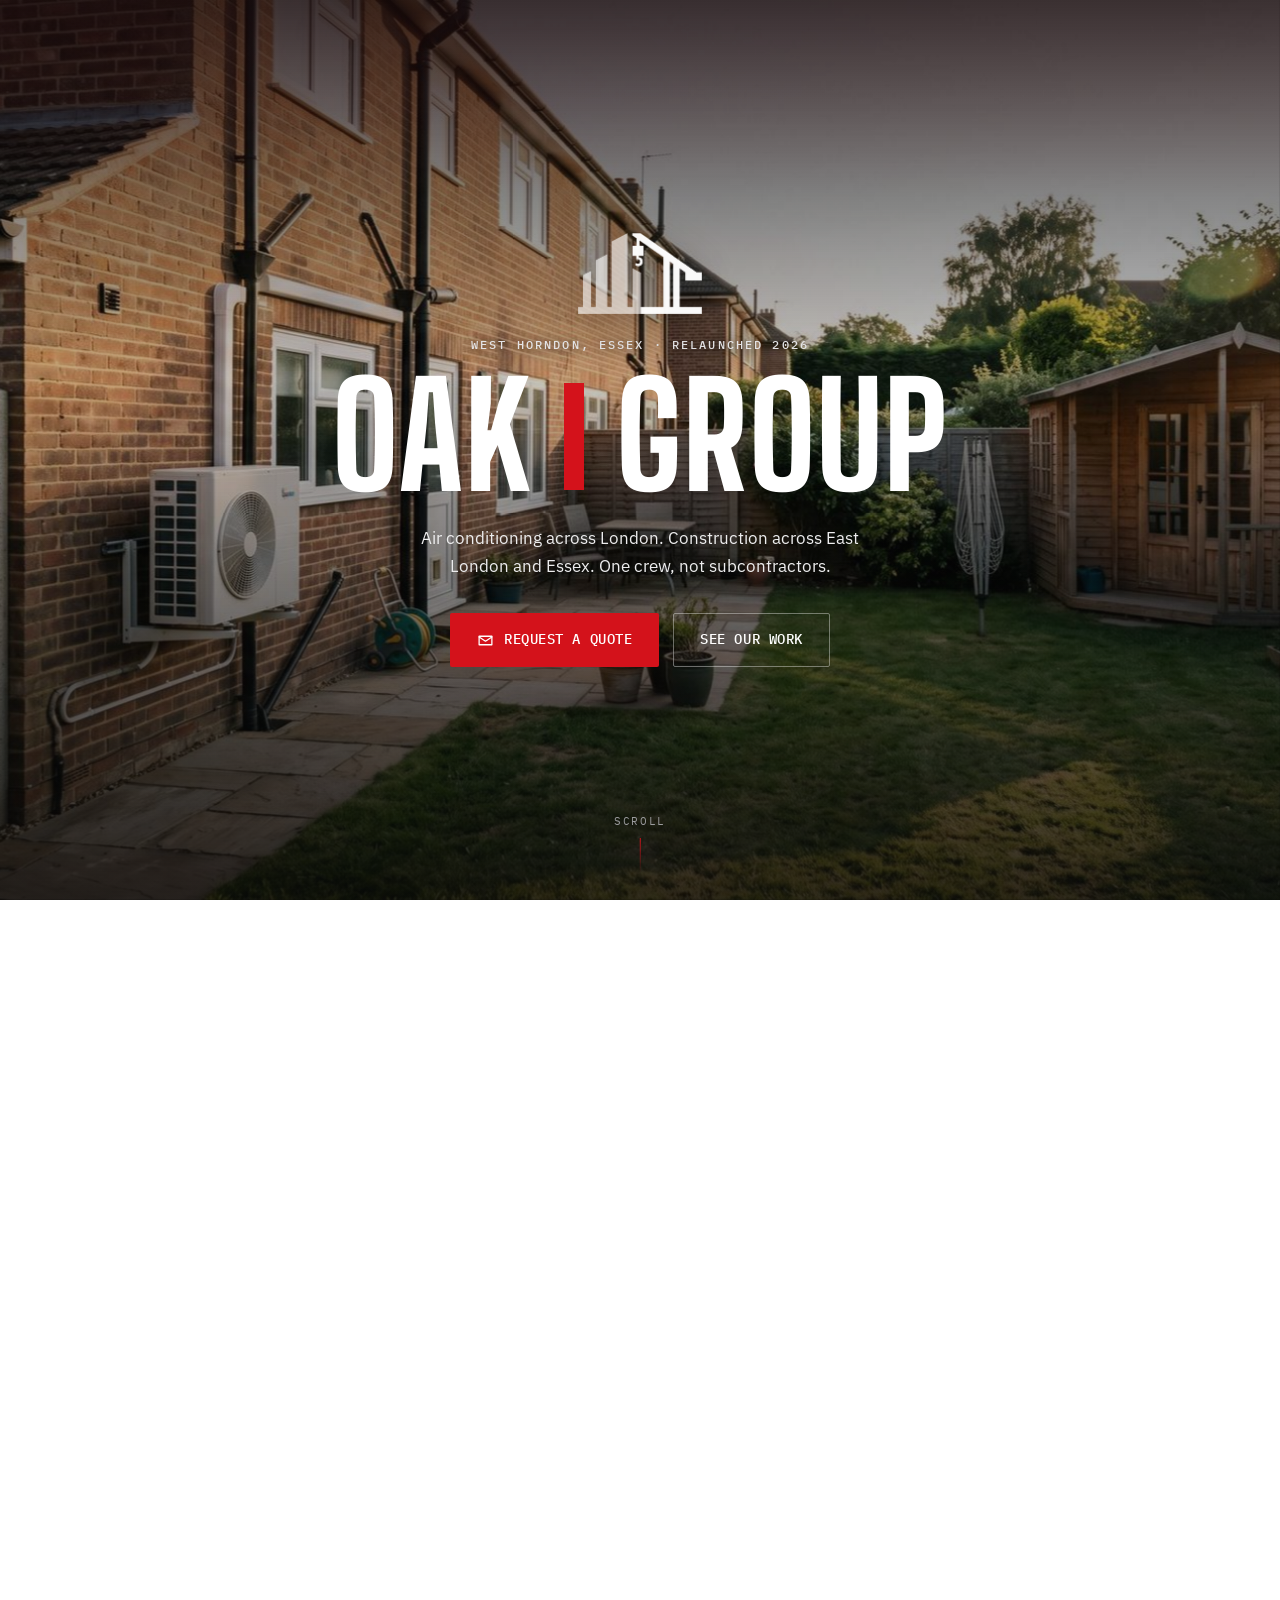
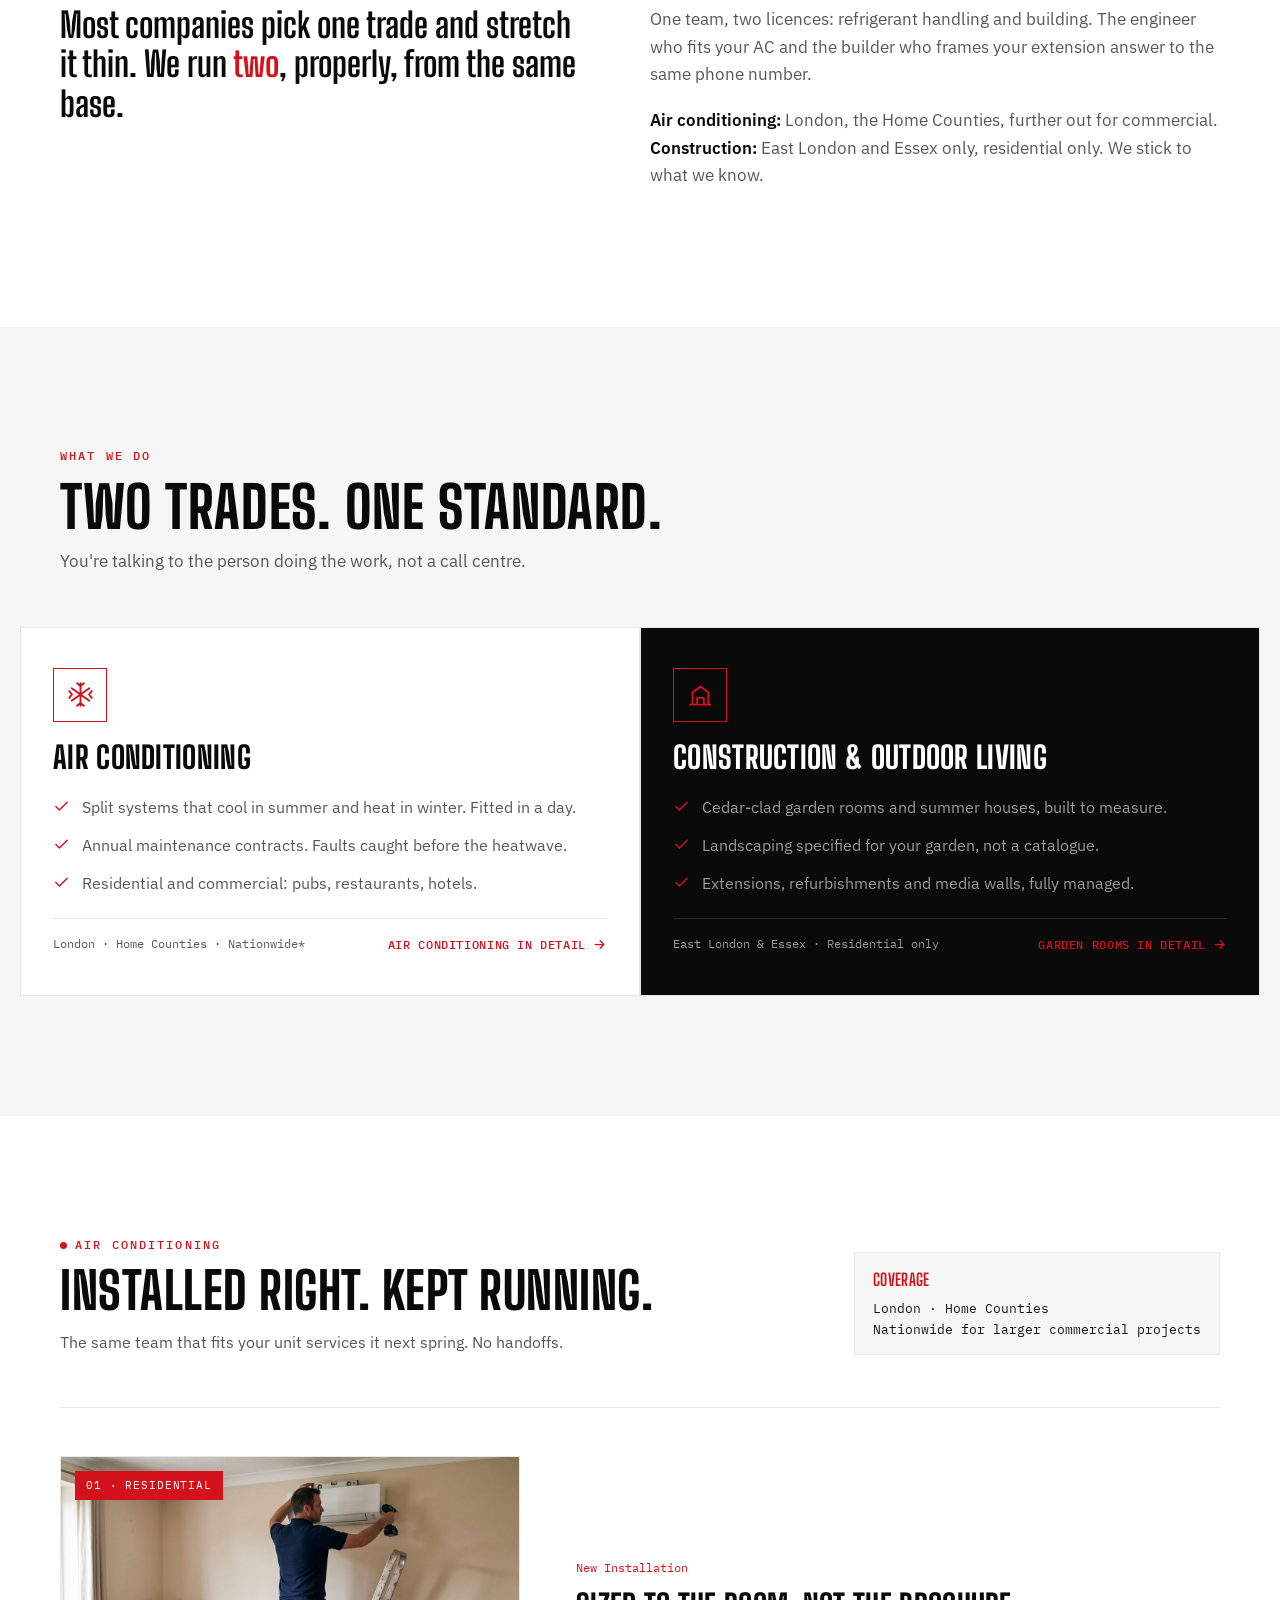
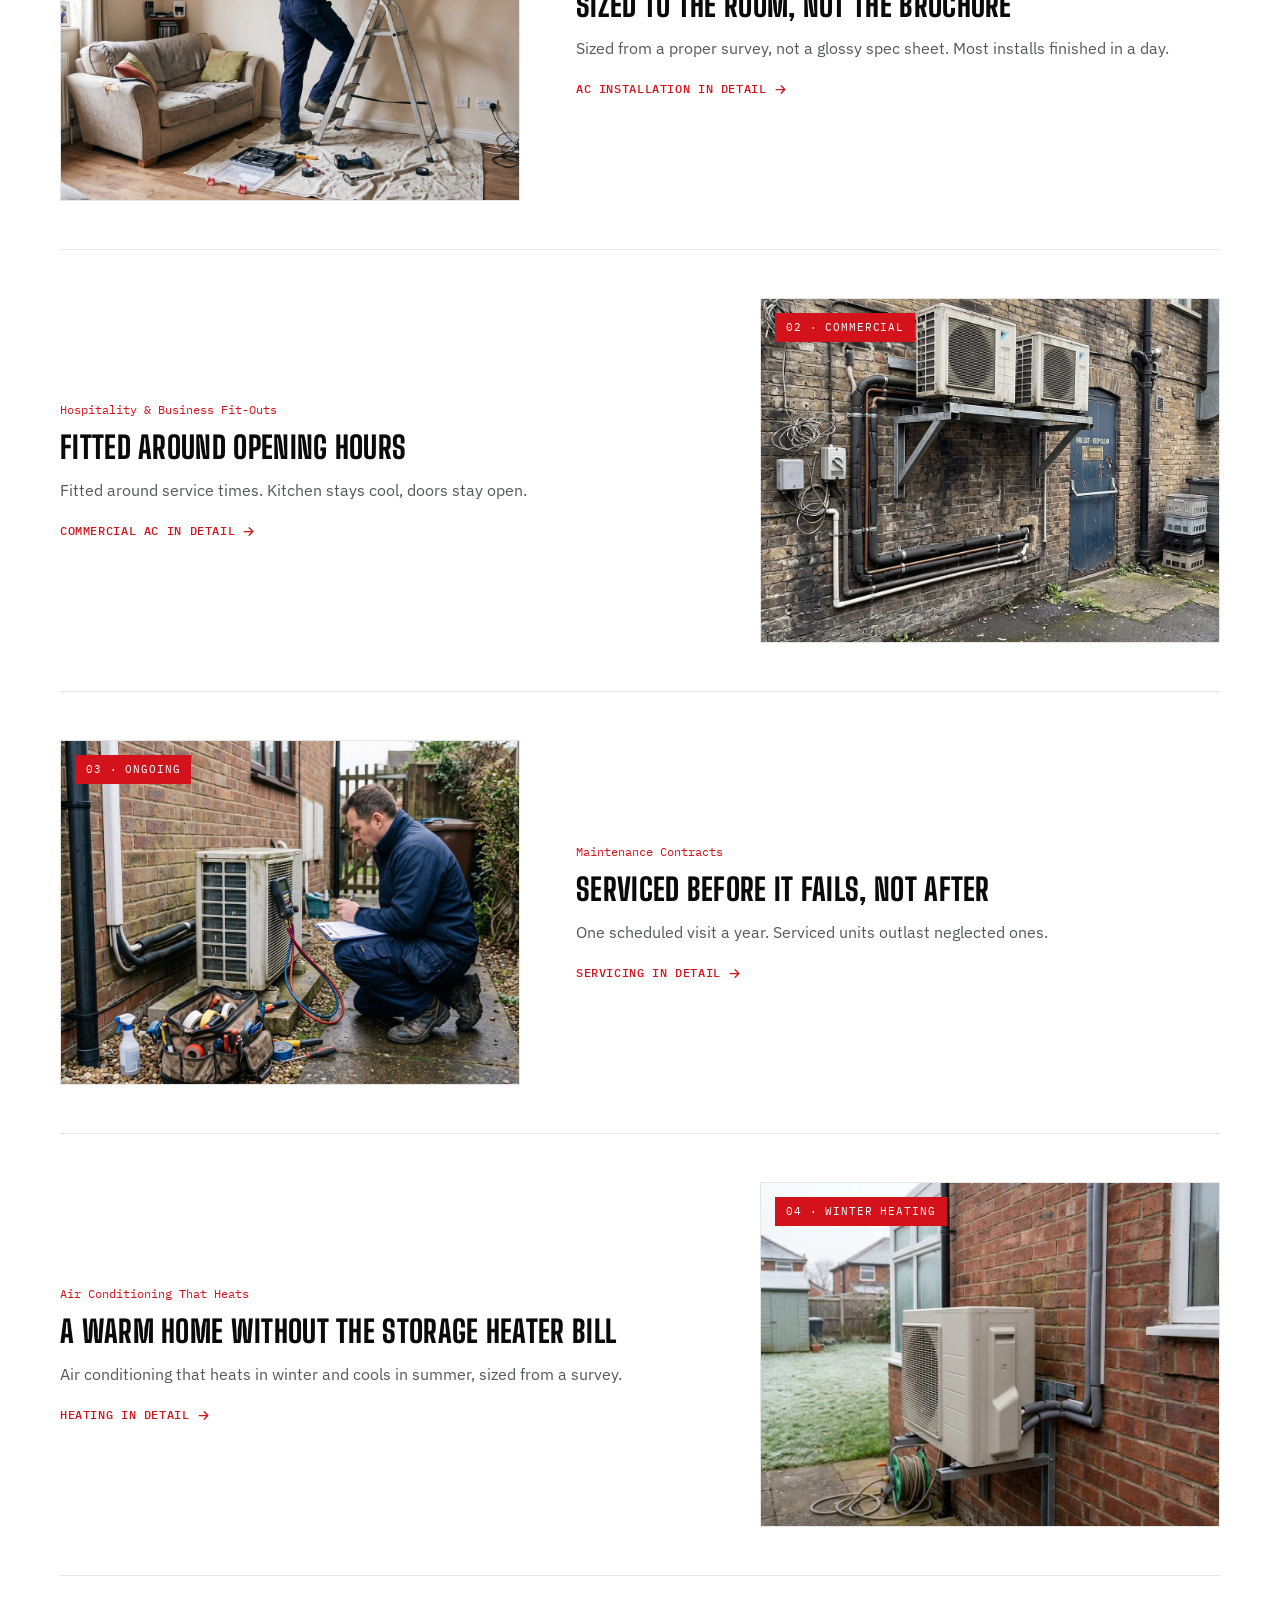
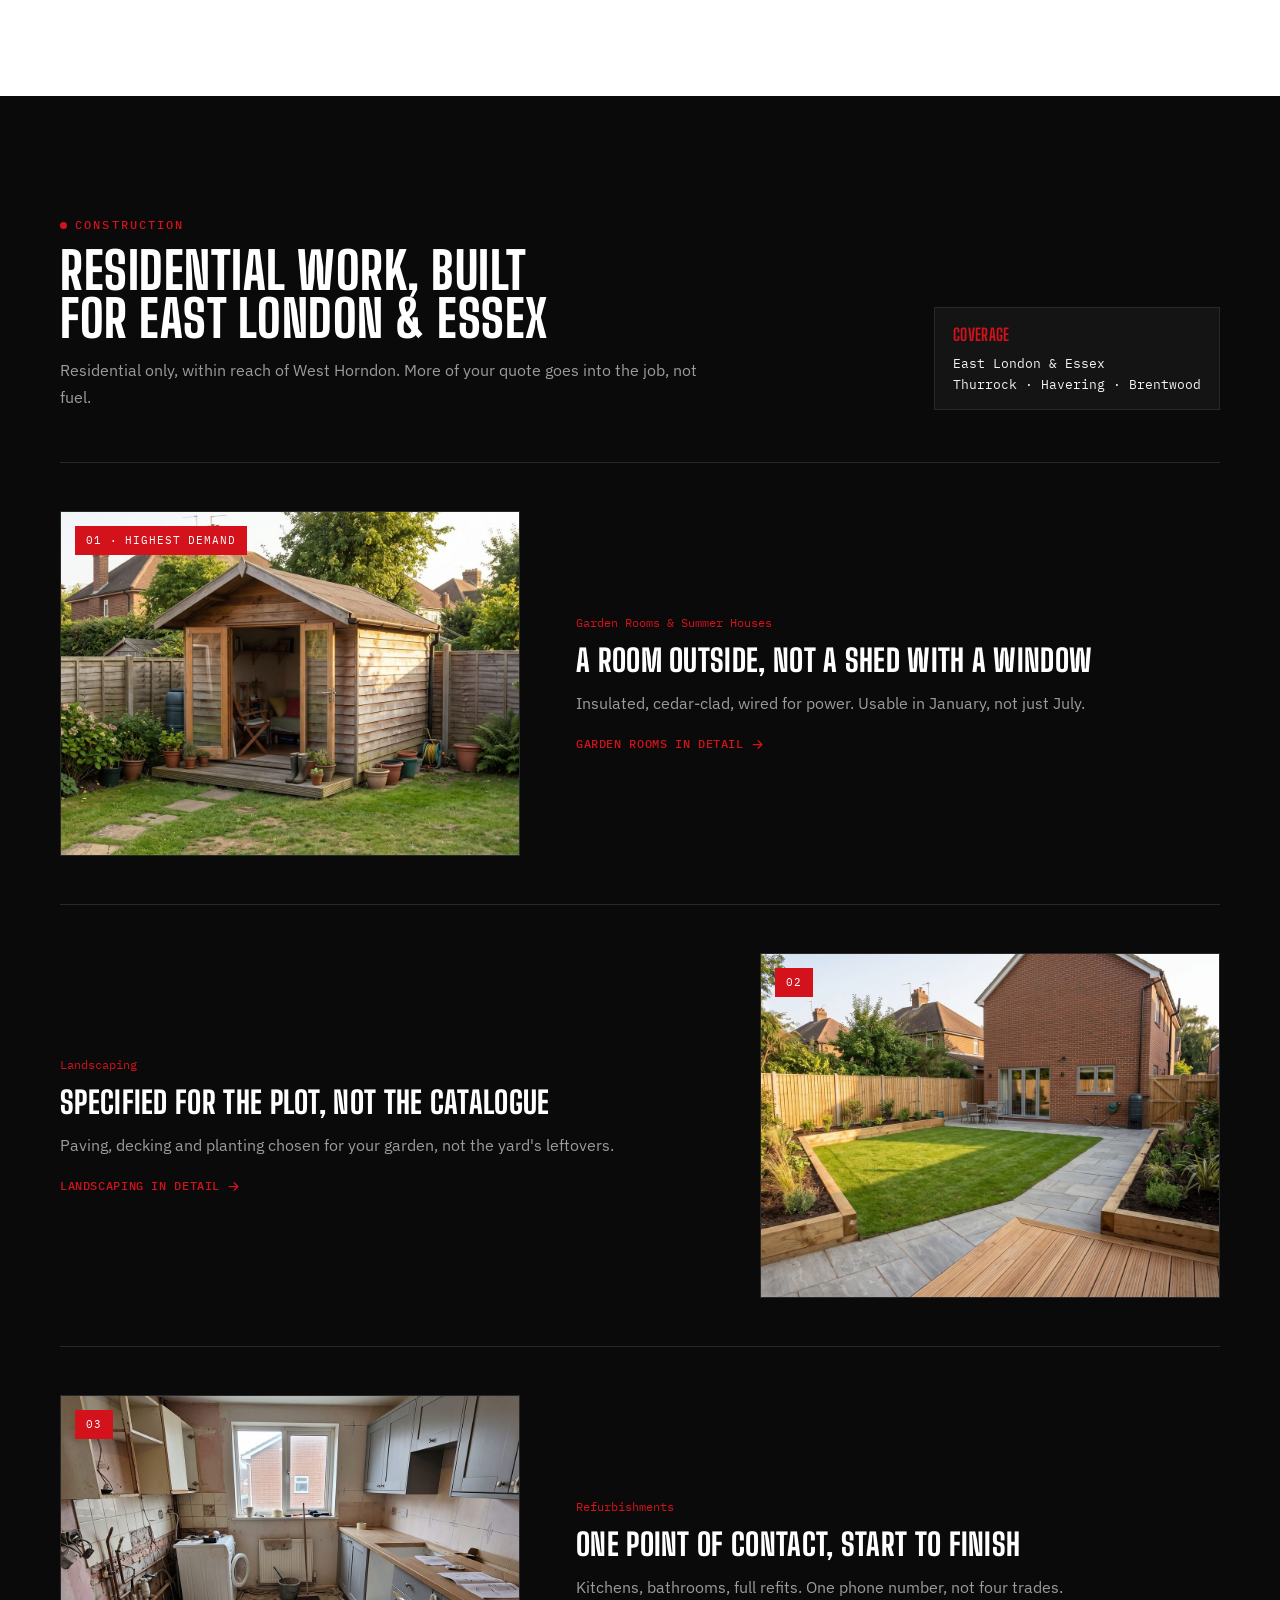
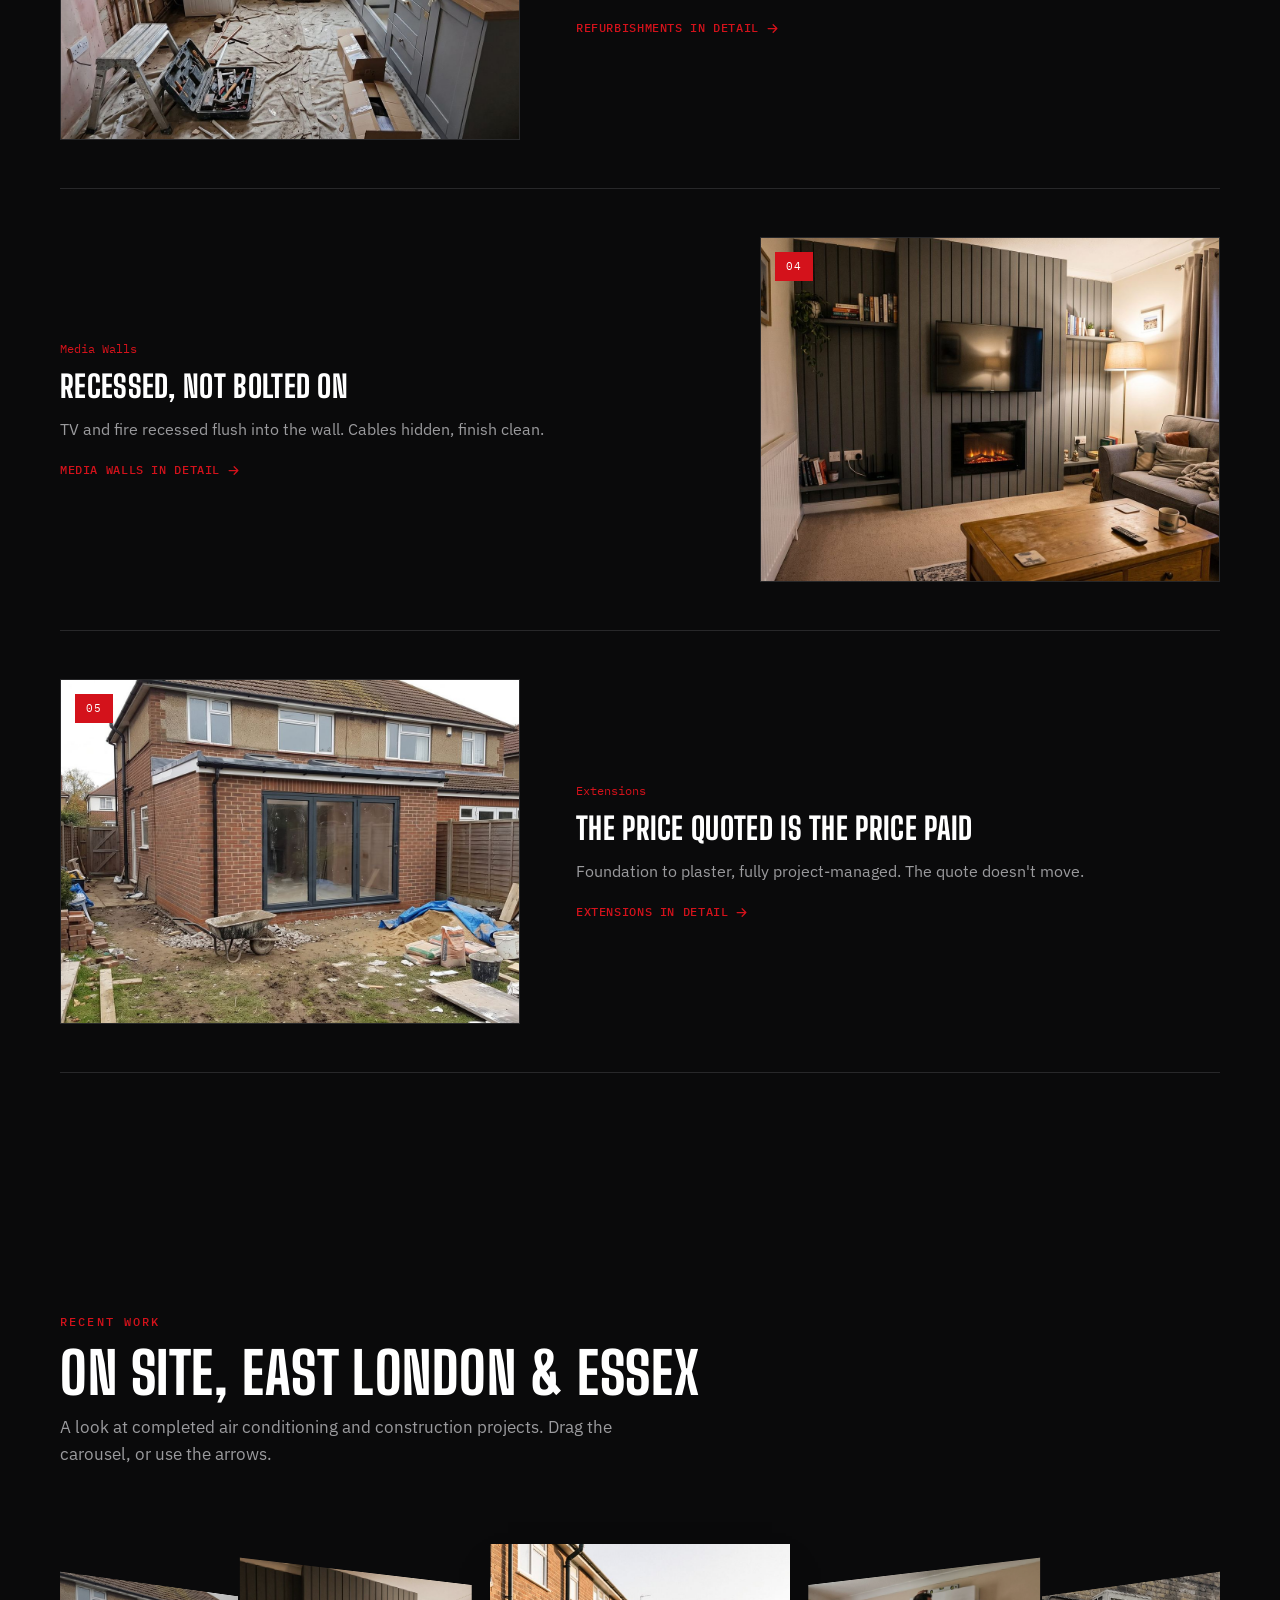
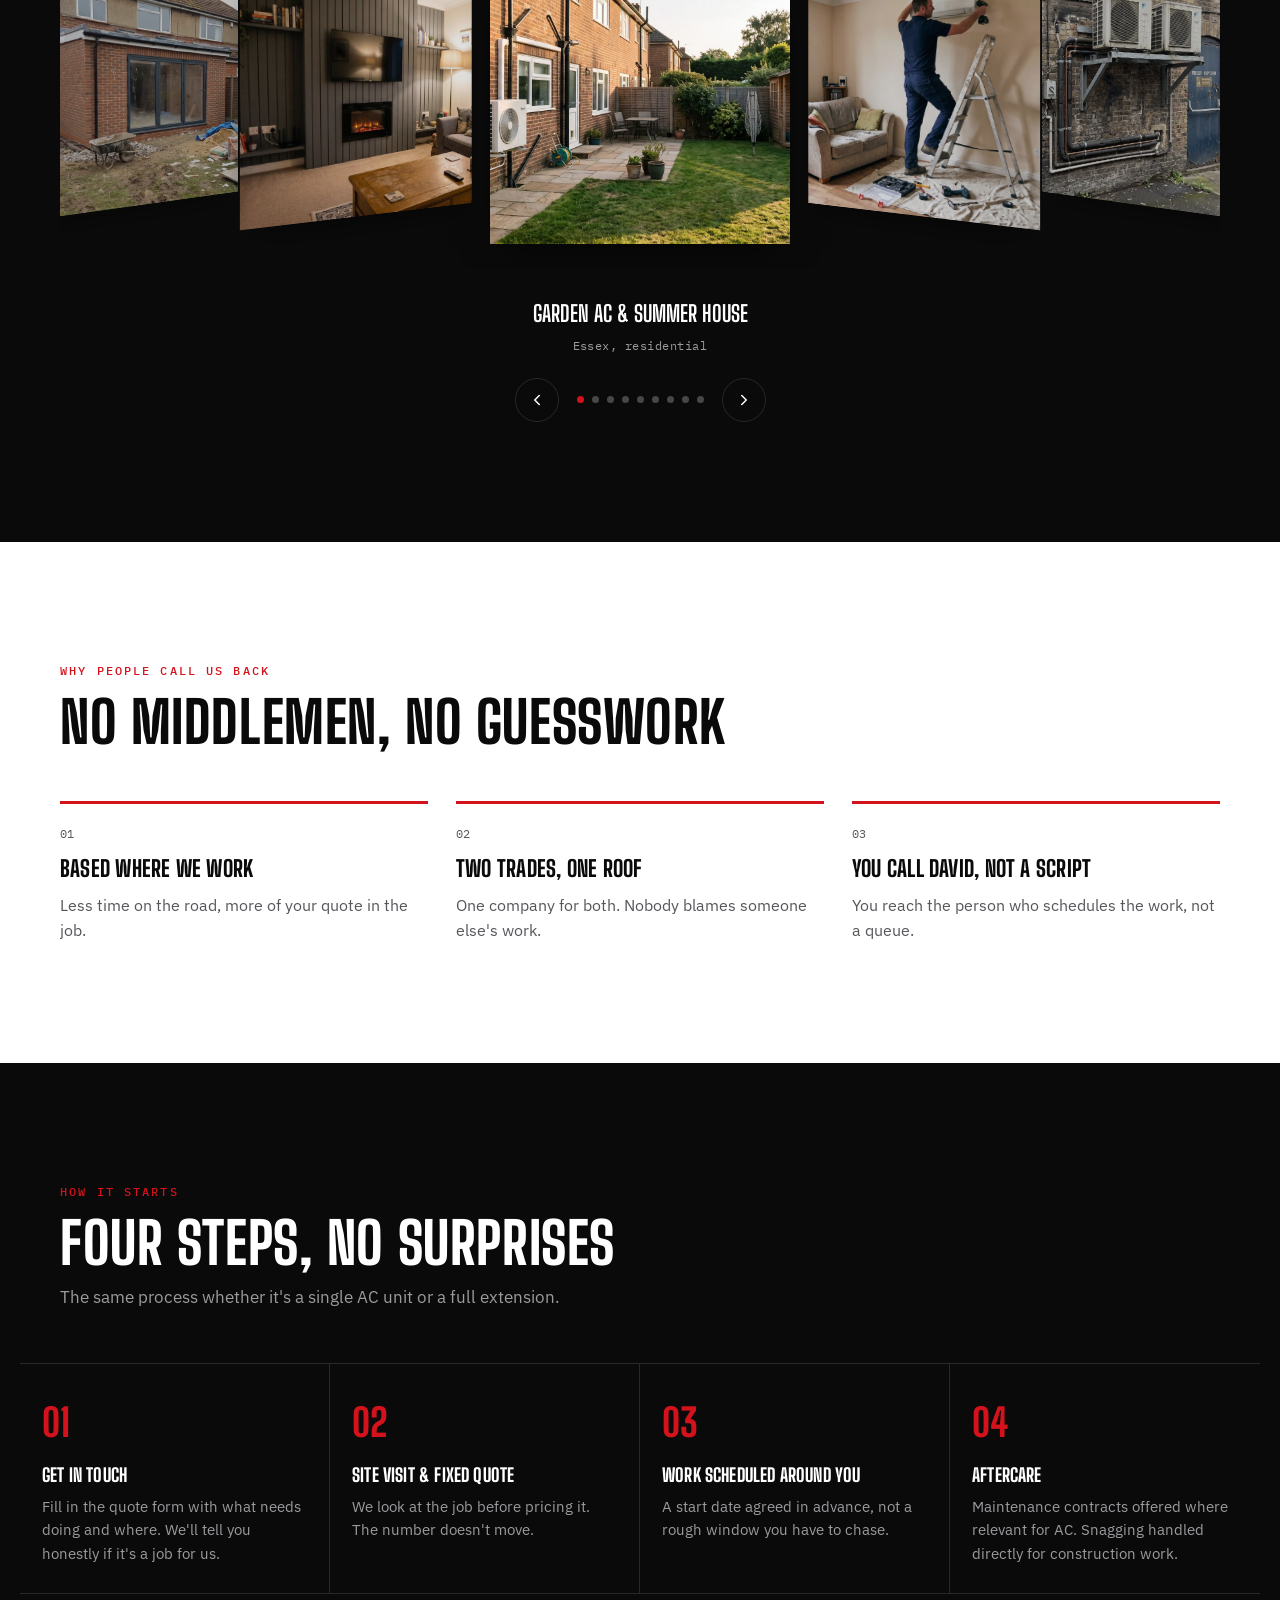
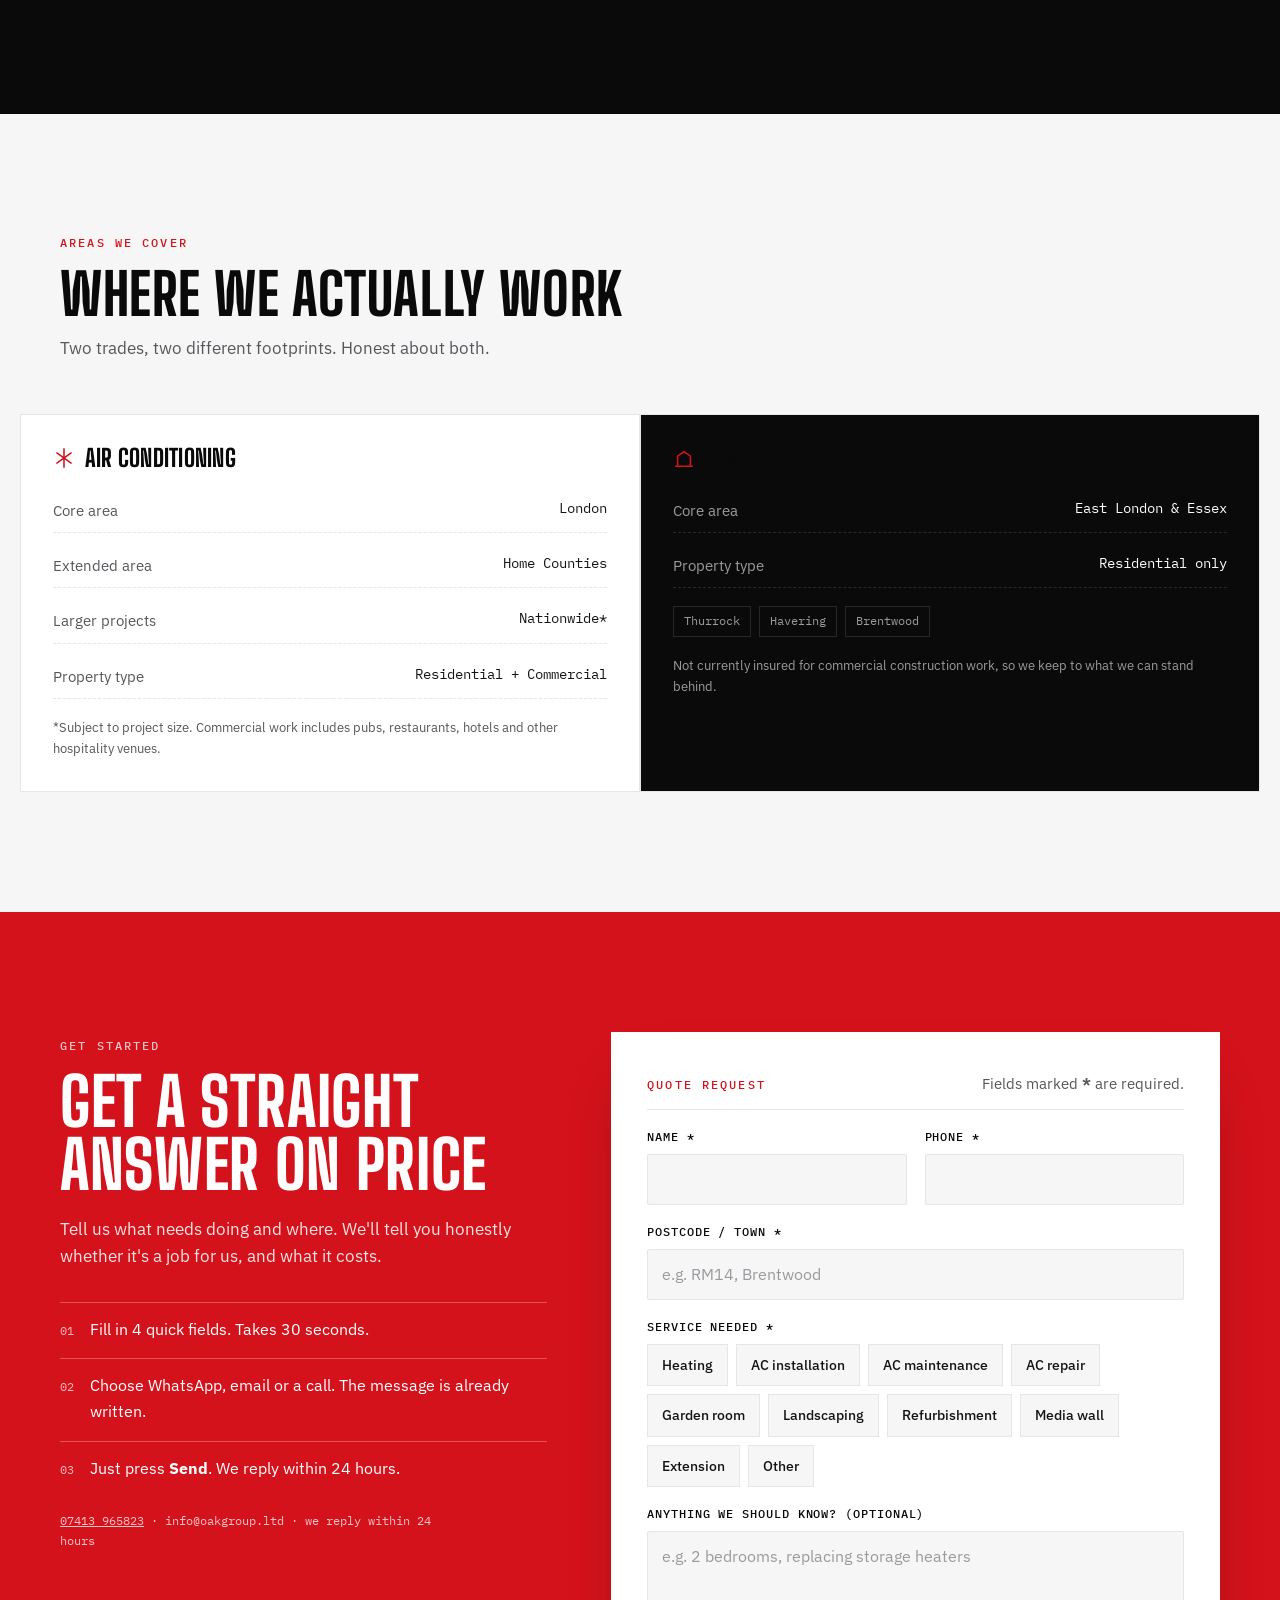
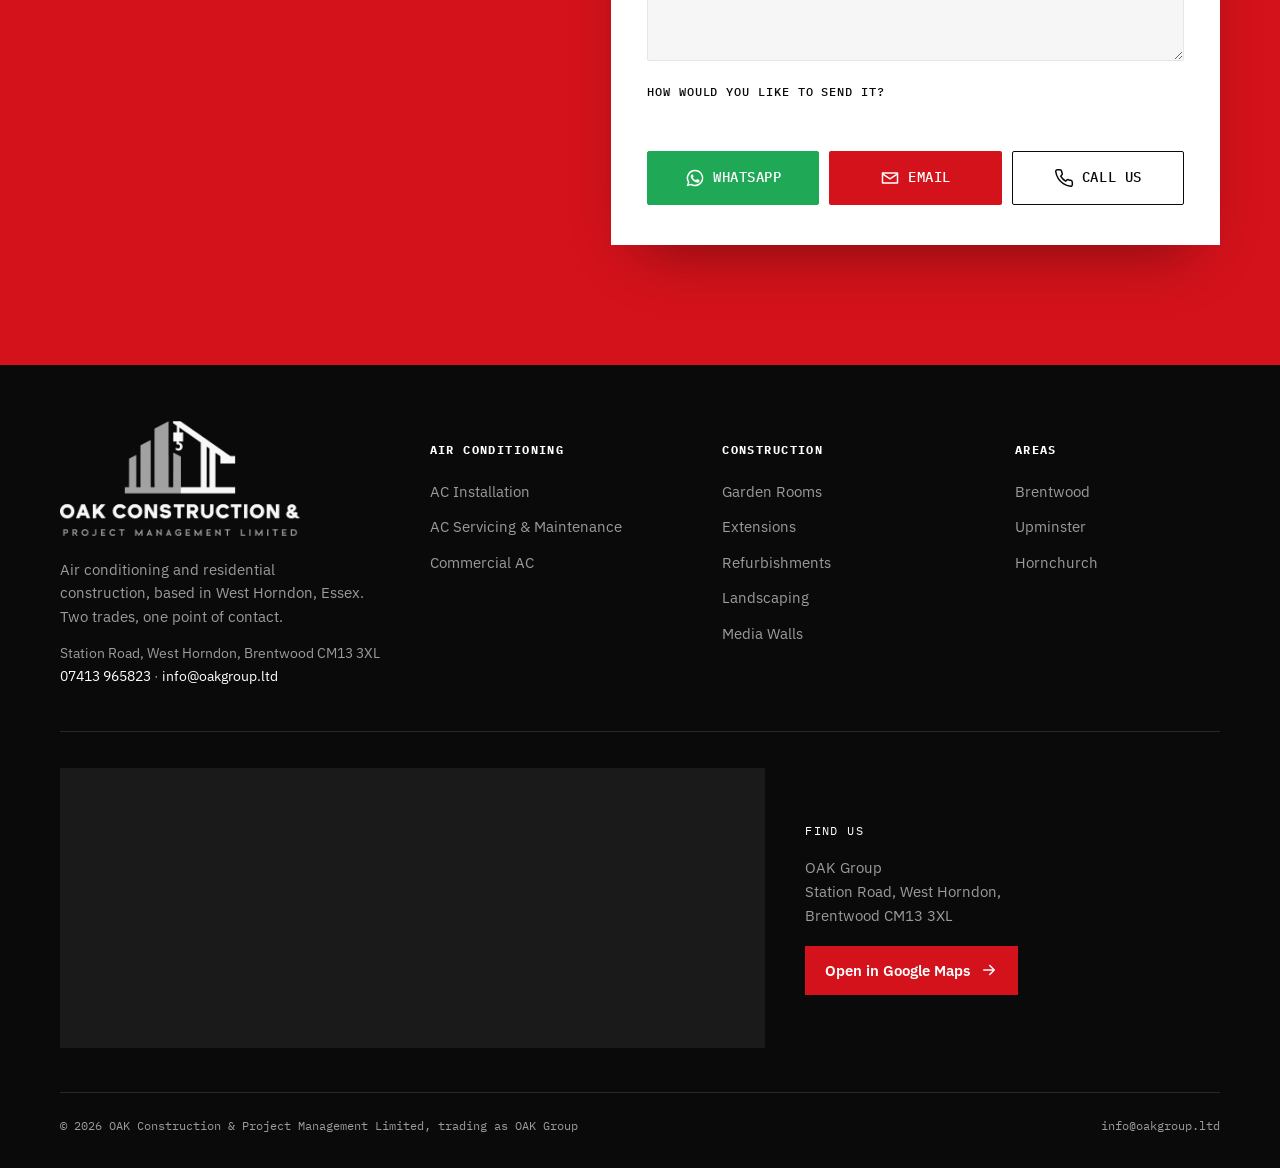
==== commit fc81b9c0: "Footer: Google Maps location with Open in Google Maps button Co-Authored-By: Claude Fable 5.2 <norep" ====
--- a/index.html
+++ b/index.html
@@ -502,6 +502,14 @@
   .footer-col a{display:block;color:var(--text-on-ink-muted);text-decoration:none;font-size:.92rem;padding-block:6px;}
   .footer-col a:hover{color:var(--red);}
   .footer-col span{display:block;color:var(--text-on-ink-muted);font-size:.92rem;padding-block:6px;}
+  .footer-map{display:grid;gap:22px;margin-bottom:44px;padding-top:36px;border-top:1px solid var(--border-on-ink);}
+  @media (min-width:768px){ .footer-map{grid-template-columns:1.7fr 1fr;gap:40px;align-items:center;} }
+  .footer-map iframe{display:block;width:100%;height:280px;border:0;background:#1a1a1a;}
+  .footer-map-label{display:block;font-family:'IBM Plex Mono';font-size:.74rem;letter-spacing:.12em;text-transform:uppercase;color:#fff;margin-bottom:14px;}
+  .footer-map-info p{font-size:.95rem;line-height:1.6;color:var(--text-on-ink-muted);margin:0 0 18px;}
+  .footer-map-btn{display:inline-flex;align-items:center;gap:10px;background:var(--red);color:#fff;text-decoration:none;font-weight:600;font-size:.92rem;padding:13px 20px;min-height:44px;}
+  .footer-map-btn:hover{filter:brightness(1.1);}
+  .footer-map-btn svg{width:18px;height:18px;}
   .footer-bottom{display:flex;flex-wrap:wrap;gap:12px;justify-content:space-between;padding-top:24px;border-top:1px solid var(--border-on-ink);font-family:'IBM Plex Mono';font-size:.74rem;}
   .footer-bottom a:hover{color:var(--red);}
 
@@ -1012,6 +1020,14 @@
         <span>Brentwood</span>
         <span>Upminster</span>
         <span>Hornchurch</span>
+      </div>
+    </div>
+    <div class="footer-map">
+      <iframe title="OAK Group on Google Maps" loading="lazy" referrerpolicy="no-referrer-when-downgrade" src="https://www.google.com/maps?cid=7300669711752812014&amp;output=embed" allowfullscreen></iframe>
+      <div class="footer-map-info">
+        <span class="footer-map-label">Find Us</span>
+        <p>OAK Group<br>Station Road, West Horndon,<br>Brentwood CM13 3XL</p>
+        <a class="footer-map-btn" href="https://www.google.com/maps?cid=7300669711752812014" target="_blank" rel="noopener">Open in Google Maps <svg viewBox="0 0 24 24" fill="none" stroke="currentColor" stroke-width="2" stroke-linecap="round" stroke-linejoin="round" aria-hidden="true"><path d="M5 12h14M13 6l6 6-6 6"/></svg></a>
       </div>
     </div>
     <div class="footer-bottom">
